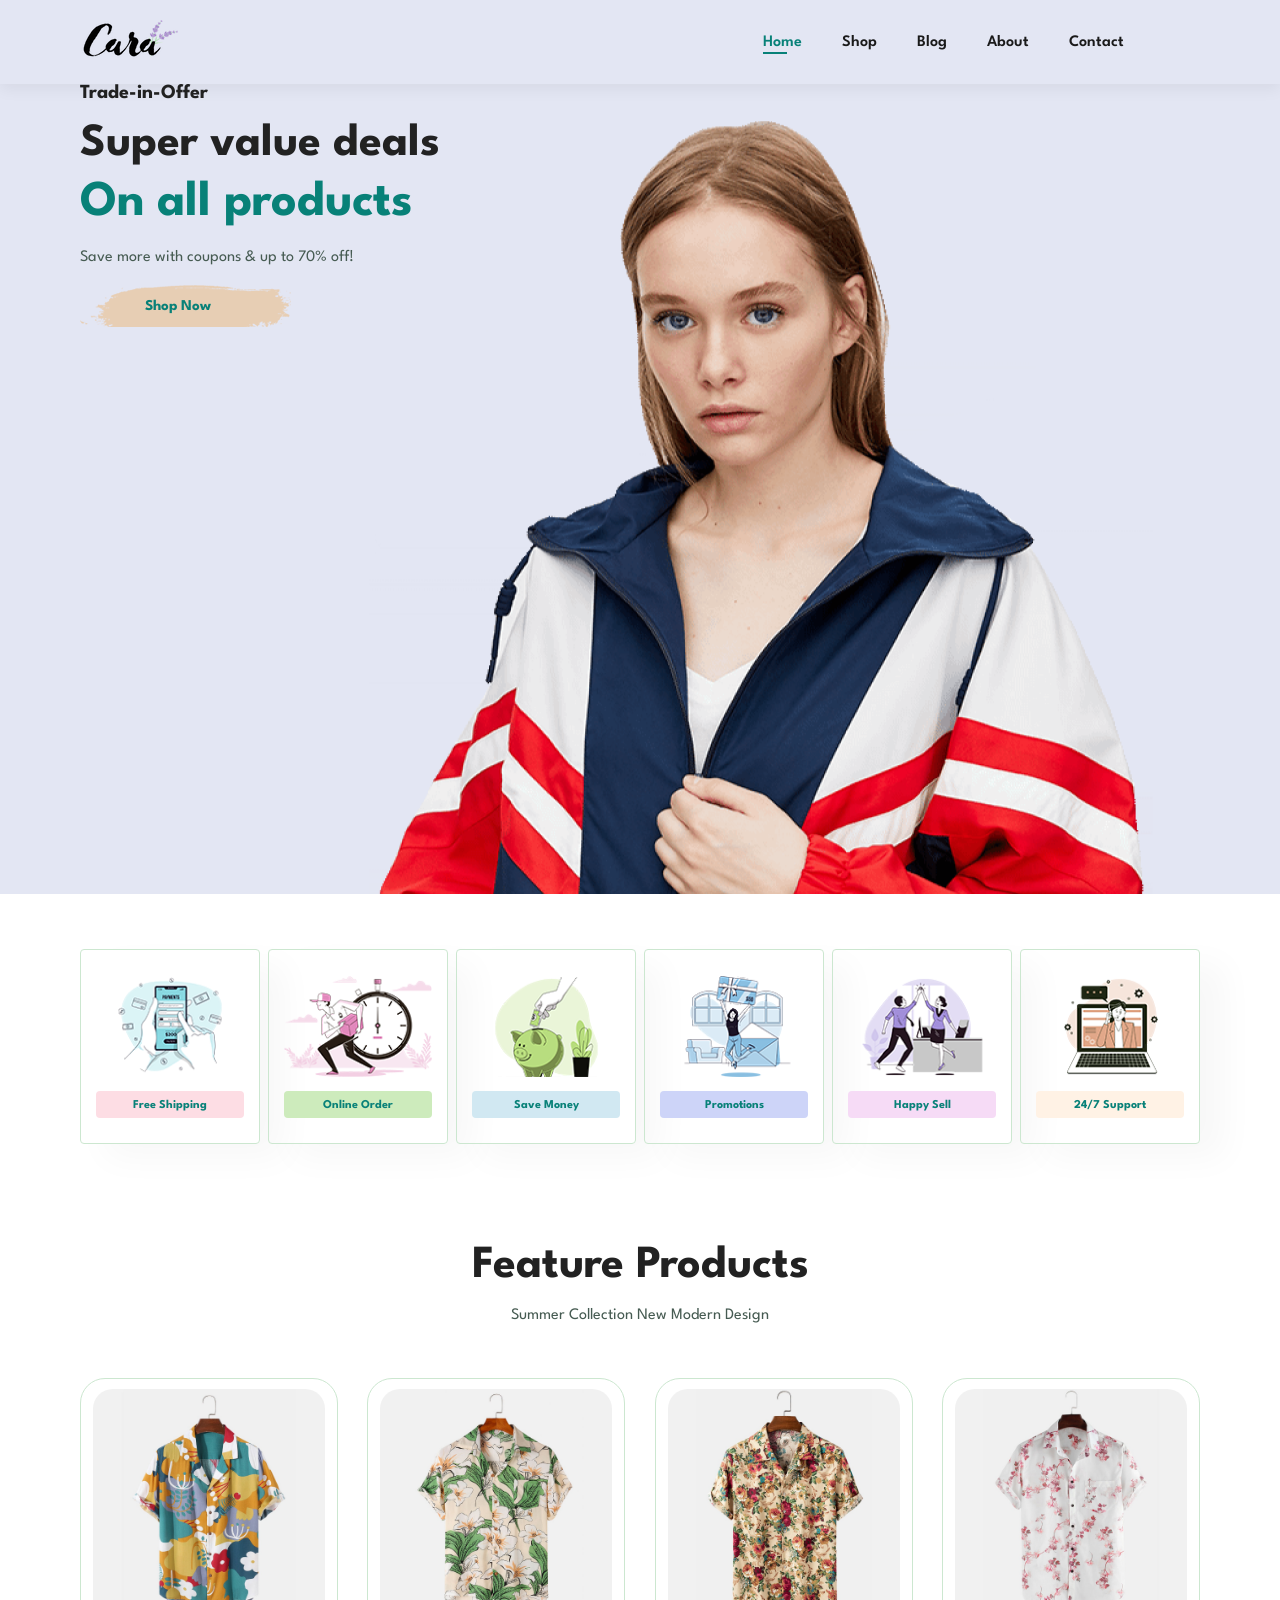
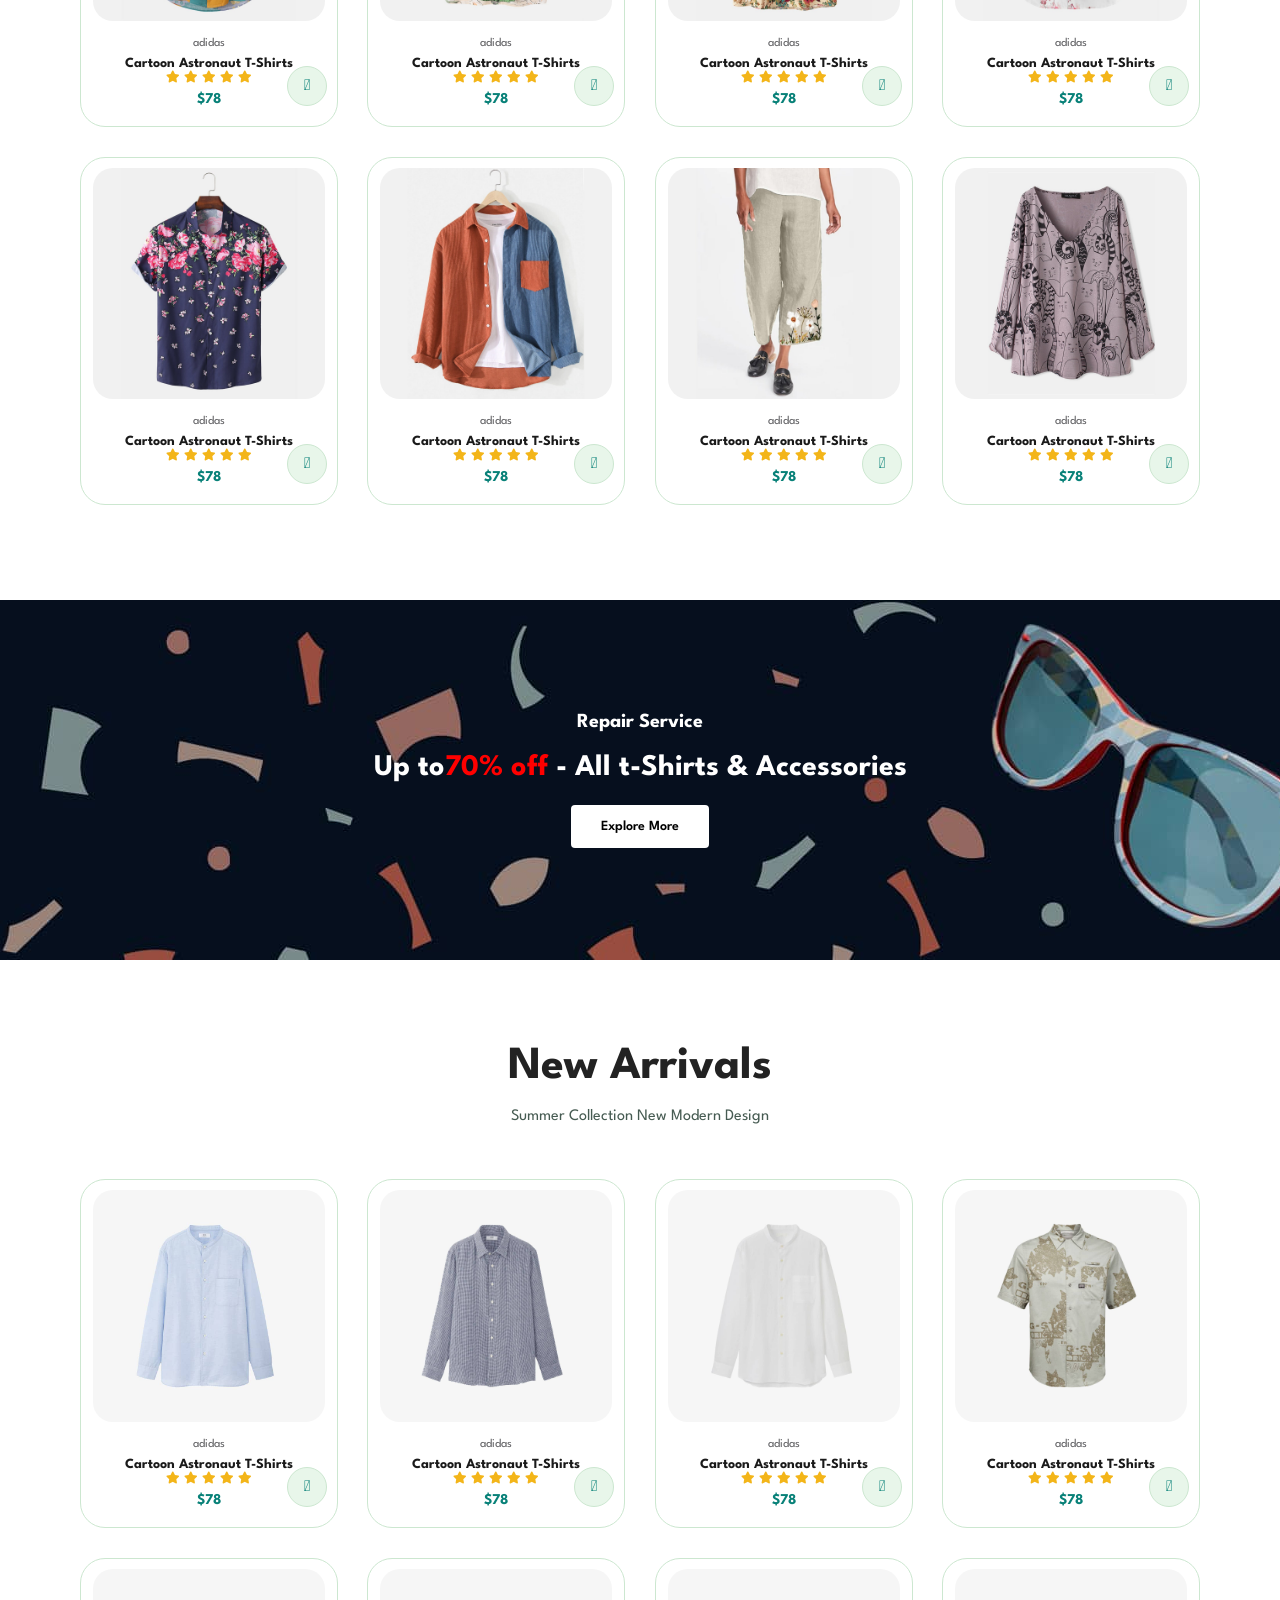
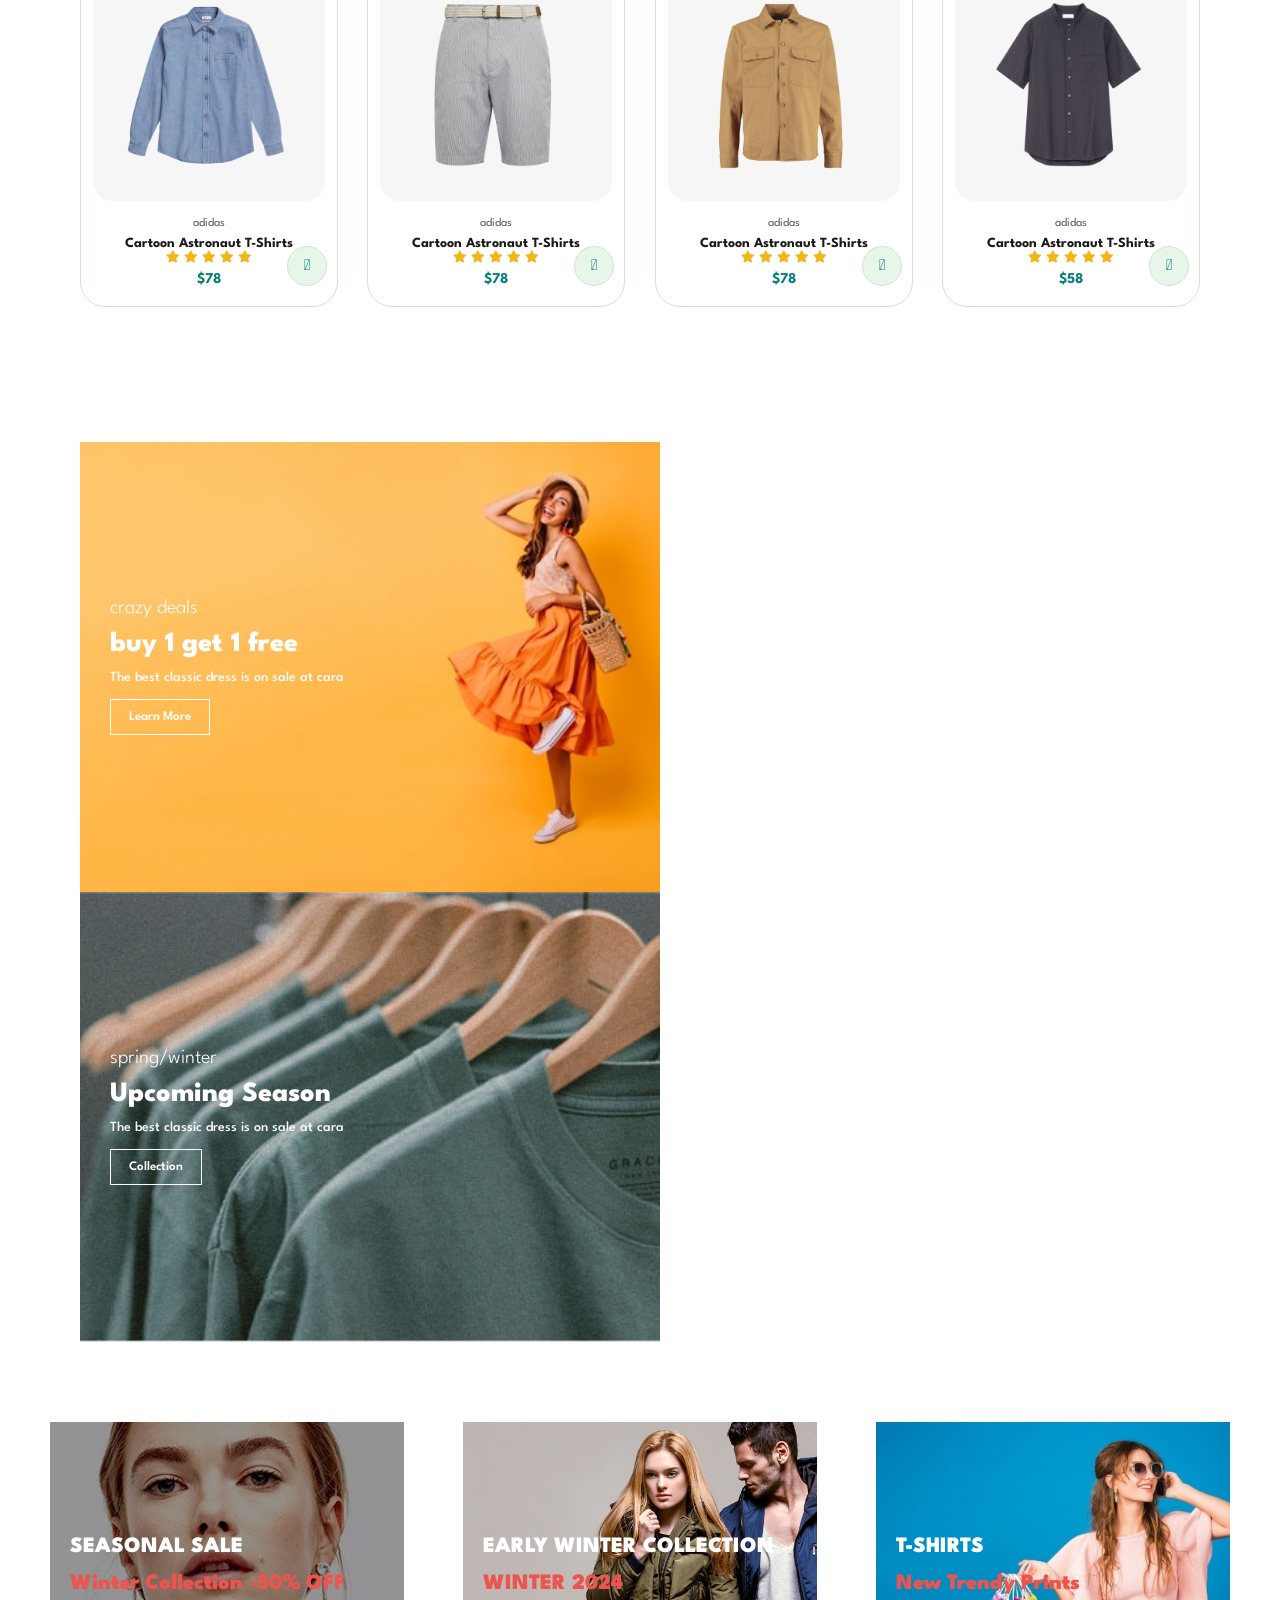
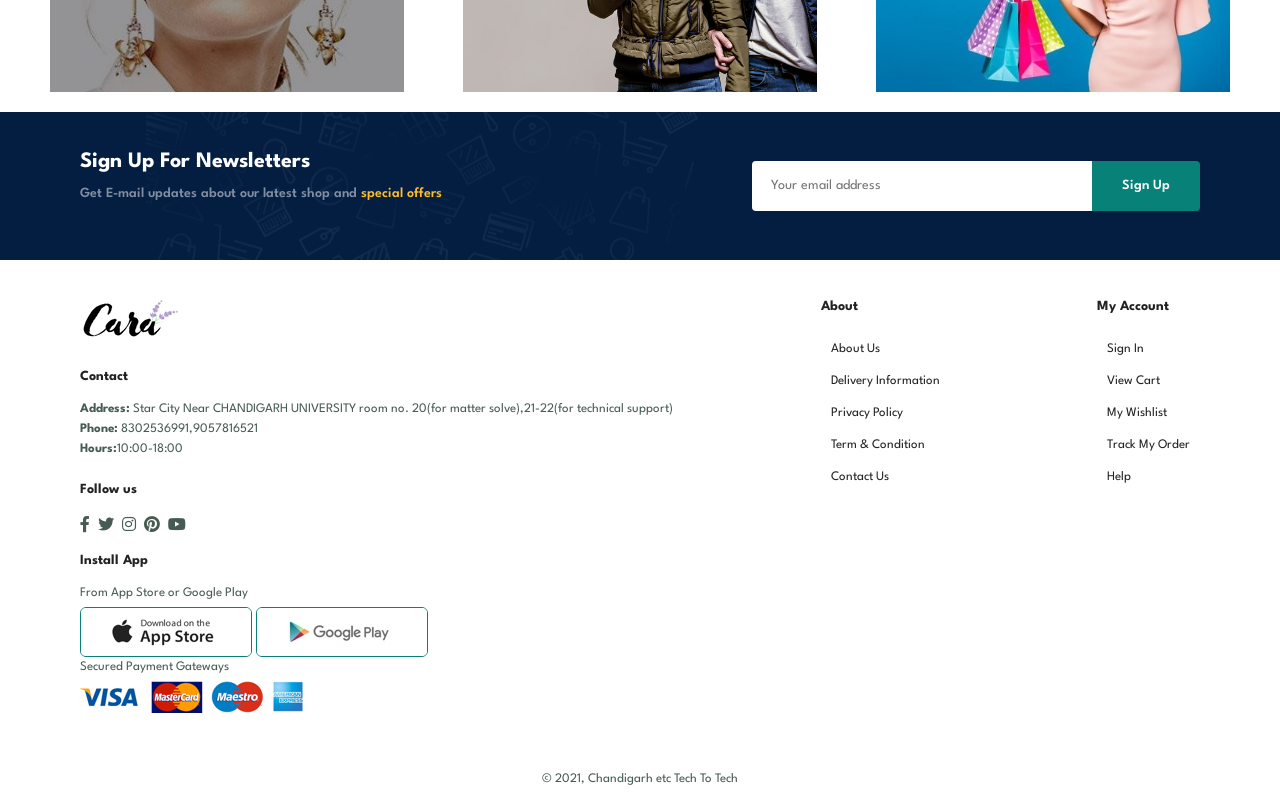
==== frontend/index.html @ a31c119d "enhancement" ====
<!DOCTYPE html>
<html lang="en">
<head>
    <meta charset="UTF-8">
    <meta name="viewport" content="width=device-width, initial-scale=1.0">
    <title>E-Commerce</title>
    <link
  rel="stylesheet"
  href="https://pro.fontawesome.com/releases/v5.10.0/css/all.css"
/>
    <link rel="stylesheet" href="style.css">
</head>
<body>
  
    <section id="header">
        <a href="#"><img src="../assets/images/logo.png" alt=""></a>
        <div>
            <ul id="navbar">
                <li><a class="active" href="index.html">Home</a></li>
                <li><a href="Shop.html">Shop</a></li>
                <li><a href="Blog.html">Blog</a></li>
                <li><a href="about.html">About</a></li>
                <li><a href="contact.html">Contact</a></li>
                <li>
                  <a href="cart.html">
                    <i class="far fa-shopping-bag"></i>
                  </a>
                </li>
            </ul>
        </div>
        <div id="mobile">
          
          <a href="cart.html">
            <i class="far fa-shopping-bag"></i>
          </a>
          <i id="bar" class="fas fa-outdent"></i>
        </div>
    </section>
    
    <!-- Hero Section -->
    <section id="hero">
        <h4>Trade-in-Offer</h4>
        <h2>Super value deals</h2>
        <h1>On all products</h1>
        <p>Save more with coupons & up to 70% off!</p>
        <button>Shop Now</button>
    </section>


    <!-- Features Section -->
    <section id="feature" class="section-p1">
        <div class="fe-box">
            <img
              src="../assets/images/f1.png"
              alt="Free Shipping"
            />
            <h6>Free Shipping</h6>
        </div>
        <div class="fe-box">
            <img src="../assets/images/f2.png" alt="Online Order">
            <h6>Online Order</h6>
        </div>
        <div class="fe-box">
            <img src="../assets/images/f3.png" alt="Save Money">
            <h6>Save Money</h6>
        </div>
        <div class="fe-box">
            <img src="../assets/images/f4.png" alt="Promotions">
            <h6>Promotions</h6>
        </div>
        <div class="fe-box">
            <img src="../assets/images/f5.png" alt="Happy Sell">
            <h6>Happy Sell</h6>
        </div>
        <div class="fe-box">
            <img src="../assets/images/f6.png" alt="24/7 Support">
            <h6>24/7 Support</h6>
        </div>
    </section>


<!-- Featured Products Section -->
<section id="product1" class="section-p1">
    <h2>Feature Products</h2>
    <p>Summer Collection New Modern Design</p>
    <div class="pro-container">

        <div class="pro">
          <img
            src="../assets/images/f1.jpg"
            alt="Cartoon Astronaut T-Shirt"
          />
          <div class="des">
            <span>adidas</span>
            <h5>Cartoon Astronaut T-Shirts</h5>
            <div class="star">
                <i class="fas fa-star"></i>
                <i class="fas fa-star"></i>
                <i class="fas fa-star"></i>
                <i class="fas fa-star"></i>
                <i class="fas fa-star"></i>
            </div>
            <h4>$78</h4>
          </div>
          <a href="#"><i class="fal fa-shopping-cart cart"></i></a>
        </div>

        <div class="pro">
            <img
              src="../assets/images/f2.jpg"
              alt="Cartoon Astronaut T-Shirt"
            />
            <div class="des">
              <span>adidas</span>
              <h5>Cartoon Astronaut T-Shirts</h5>
              <div class="star">
                  <i class="fas fa-star"></i>
                  <i class="fas fa-star"></i>
                  <i class="fas fa-star"></i>
                  <i class="fas fa-star"></i>
                  <i class="fas fa-star"></i>
              </div>
              <h4>$78</h4>
            </div>
            <a href="#"><i class="fal fa-shopping-cart cart"></i></a>
          </div>

          <div class="pro">
            <img
              src="../assets/images/f3.jpg"
              alt="Cartoon Astronaut T-Shirt"
            />
            <div class="des">
              <span>adidas</span>
              <h5>Cartoon Astronaut T-Shirts</h5>
              <div class="star">
                  <i class="fas fa-star"></i>
                  <i class="fas fa-star"></i>
                  <i class="fas fa-star"></i>
                  <i class="fas fa-star"></i>
                  <i class="fas fa-star"></i>
              </div>
              <h4>$78</h4>
            </div>
            <a href="#"><i class="fal fa-shopping-cart cart"></i></a>
          </div>

          <div class="pro">
            <img src="../assets/images/f4.jpg" alt="Cartoon Astronaut T-Shirt">
            <div class="des">
              <span>adidas</span>
              <h5>Cartoon Astronaut T-Shirts</h5>
              <div class="star">
                  <i class="fas fa-star"></i>
                  <i class="fas fa-star"></i>
                  <i class="fas fa-star"></i>
                  <i class="fas fa-star"></i>
                  <i class="fas fa-star"></i>
              </div>
              <h4>$78</h4>
            </div>
            <a href="#"><i class="fal fa-shopping-cart cart"></i></a>
          </div>

          <div class="pro">
            <img src="../assets/images/f5.jpg" alt="Cartoon Astronaut T-Shirt">
            <div class="des">
              <span>adidas</span>
              <h5>Cartoon Astronaut T-Shirts</h5>
              <div class="star">
                  <i class="fas fa-star"></i>
                  <i class="fas fa-star"></i>
                  <i class="fas fa-star"></i>
                  <i class="fas fa-star"></i>
                  <i class="fas fa-star"></i>
              </div>
              <h4>$78</h4>
            </div>
            <a href="#"><i class="fal fa-shopping-cart cart"></i></a>
          </div>

          <div class="pro">
            <img src="../assets/images/f6.jpg" alt="Cartoon Astronaut T-Shirt">
            <div class="des">
              <span>adidas</span>
              <h5>Cartoon Astronaut T-Shirts</h5>
              <div class="star">
                  <i class="fas fa-star"></i>
                  <i class="fas fa-star"></i>
                  <i class="fas fa-star"></i>
                  <i class="fas fa-star"></i>
                  <i class="fas fa-star"></i>
              </div>
              <h4>$78</h4>
            </div>
            <a href="#"><i class="fal fa-shopping-cart cart"></i></a>
          </div>

          <div class="pro">
            <img src="../assets/images/f7.jpg" alt="Cartoon Astronaut T-Shirt">
            <div class="des">
              <span>adidas</span>
              <h5>Cartoon Astronaut T-Shirts</h5>
              <div class="star">
                  <i class="fas fa-star"></i>
                  <i class="fas fa-star"></i>
                  <i class="fas fa-star"></i>
                  <i class="fas fa-star"></i>
                  <i class="fas fa-star"></i>
              </div>
              <h4>$78</h4>
            </div>
            <a href="#"><i class="fal fa-shopping-cart cart"></i></a>
          </div>

          <div class="pro">
            <img src="../assets/images/f8.jpg" alt="Cartoon Astronaut T-Shirt">
            <div class="des">
              <span>adidas</span>
              <h5>Cartoon Astronaut T-Shirts</h5>
              <div class="star">
                  <i class="fas fa-star"></i>
                  <i class="fas fa-star"></i>
                  <i class="fas fa-star"></i>
                  <i class="fas fa-star"></i>
                  <i class="fas fa-star"></i>
              </div>
              <h4>$78</h4>
            </div>
            <a href="#"><i class="fal fa-shopping-cart cart"></i></a>
          </div>


    </div>
</section>


<section id="banner" class="section-m1">
   <h4>Repair Service</h4>
   <h2>Up to<span>70% off </span>  - All t-Shirts & Accessories</h2>
   <button class="normal">Explore More</button>
</section>

<!-- New Arrivals Section -->
<section id="new-arrivals" class="section-p1">
  <h2>New Arrivals</h2>
  <p>Summer Collection New Modern Design</p>
  <div class="pro-container">

      <div class="pro">
        <img src="../assets/images/n1.jpg" alt="Cartoon Astronaut T-Shirt">
        <div class="des">
          <span>adidas</span>
          <h5>Cartoon Astronaut T-Shirts</h5>
          <div class="star">
              <i class="fas fa-star"></i>
              <i class="fas fa-star"></i>
              <i class="fas fa-star"></i>
              <i class="fas fa-star"></i>
              <i class="fas fa-star"></i>
          </div>
          <h4>$78</h4>
        </div>
        <a href="#"><i class="fal fa-shopping-cart cart"></i></a>
      </div>

      <div class="pro">
          <img src="../assets/images/n2.jpg" alt="Cartoon Astronaut T-Shirt">
          <div class="des">
            <span>adidas</span>
            <h5>Cartoon Astronaut T-Shirts</h5>
            <div class="star">
                <i class="fas fa-star"></i>
                <i class="fas fa-star"></i>
                <i class="fas fa-star"></i>
                <i class="fas fa-star"></i>
                <i class="fas fa-star"></i>
            </div>
            <h4>$78</h4>
          </div>
          <a href="#"><i class="fal fa-shopping-cart cart"></i></a>
        </div>

        <div class="pro">
          <img src="../assets/images/n3.jpg" alt="Cartoon Astronaut T-Shirt">
          <div class="des">
            <span>adidas</span>
            <h5>Cartoon Astronaut T-Shirts</h5>
            <div class="star">
                <i class="fas fa-star"></i>
                <i class="fas fa-star"></i>
                <i class="fas fa-star"></i>
                <i class="fas fa-star"></i>
                <i class="fas fa-star"></i>
            </div>
            <h4>$78</h4>
          </div>
          <a href="#"><i class="fal fa-shopping-cart cart"></i></a>
        </div>

        <div class="pro">
          <img src="../assets/images/n4.jpg" alt="Cartoon Astronaut T-Shirt">
          <div class="des">
            <span>adidas</span>
            <h5>Cartoon Astronaut T-Shirts</h5>
            <div class="star">
                <i class="fas fa-star"></i>
                <i class="fas fa-star"></i>
                <i class="fas fa-star"></i>
                <i class="fas fa-star"></i>
                <i class="fas fa-star"></i>
            </div>
            <h4>$78</h4>
          </div>
          <a href="#"><i class="fal fa-shopping-cart cart"></i></a>
        </div>

        <div class="pro">
          <img src="../assets/images/n5.jpg" alt="Cartoon Astronaut T-Shirt">
          <div class="des">
            <span>adidas</span>
            <h5>Cartoon Astronaut T-Shirts</h5>
            <div class="star">
                <i class="fas fa-star"></i>
                <i class="fas fa-star"></i>
                <i class="fas fa-star"></i>
                <i class="fas fa-star"></i>
                <i class="fas fa-star"></i>
            </div>
            <h4>$78</h4>
          </div>
          <a href="#"><i class="fal fa-shopping-cart cart"></i></a>
        </div>

        <div class="pro">
          <img src="../assets/images/n6.jpg" alt="Cartoon Astronaut T-Shirt">
          <div class="des">
            <span>adidas</span>
            <h5>Cartoon Astronaut T-Shirts</h5>
            <div class="star">
                <i class="fas fa-star"></i>
                <i class="fas fa-star"></i>
                <i class="fas fa-star"></i>
                <i class="fas fa-star"></i>
                <i class="fas fa-star"></i>
            </div>
            <h4>$78</h4>
          </div>
          <a href="#"><i class="fal fa-shopping-cart cart"></i></a>
        </div>

        <div class="pro">
          <img src="../assets/images/n7.jpg" alt="Cartoon Astronaut T-Shirt">
          <div class="des">
            <span>adidas</span>
            <h5>Cartoon Astronaut T-Shirts</h5>
            <div class="star">
                <i class="fas fa-star"></i>
                <i class="fas fa-star"></i>
                <i class="fas fa-star"></i>
                <i class="fas fa-star"></i>
                <i class="fas fa-star"></i>
            </div>
            <h4>$78</h4>
          </div>
          <a href="#"><i class="fal fa-shopping-cart cart"></i></a>
        </div>

        <div class="pro">
          <img src="../assets/images/n8.jpg" alt="Cartoon Astronaut T-Shirt">
          <div class="des">
            <span>adidas</span>
            <h5>Cartoon Astronaut T-Shirts</h5>
            <div class="star">
                <i class="fas fa-star"></i>
                <i class="fas fa-star"></i>
                <i class="fas fa-star"></i>
                <i class="fas fa-star"></i>
                <i class="fas fa-star"></i>
            </div>
            <h4>$58</h4>
          </div>
          <a href="#"><i class="fal fa-shopping-cart cart"></i></a>
        </div>


  </div>
</section>


<section id="sm-banner" class="section-p1 section-m1">
  <div class="banner-box">
    <h4>crazy deals</h4>
    <h2>buy 1 get 1 free</h2>
    <span> The best classic dress is on sale at cara</span>
    <button class="white">Learn More</button>
  </div>

  <div class="banner-box banner-box2">
    <h4>spring/winter</h4>
    <h2>Upcoming Season</h2>
    <span>The best classic dress is on sale at cara </span>
    <button class="white">Collection</button>
  </div>

</section>

<section id="banner3">
  <div class="banner-box">
    <h2>SEASONAL SALE</h2>
    <H3>Winter Collection -50% OFF</H3>

  </div>

  <div class="banner-box banner-box2">
    <h2>EARLY WINTER COLLECTION</h2>
    <H3>WINTER 2024</H3>

  </div>

  <div class="banner-box banner-box3">
    <h2>T-SHIRTS</h2>
    <H3>New Trendy Prints</H3>

  </div>
</section>

<!-- Newsletter Section -->
<section id="newsletter" class="section-p1"> 
   <div class="newstext">
    <h4>Sign Up For Newsletters</h4>
    <p>Get E-mail updates about our latest shop and <span> special offers</span>
    </p>
   </div>
   <div class="form">
    <input type="text" placeholder="Your email address">
    <button class="normal">Sign Up</button>
   </div>

</section>

<!-- Footer Section -->
<footer class="section-p1">
   <div class="col">
    <img
      class="logo"
      src="../assets/images/logo.png"
      alt="AnthropicBots Logo"
    />
    <h4>Contact</h4>
    <p><strong>Address:</strong> Star City Near CHANDIGARH UNIVERSITY room no. 20(for matter solve),21-22(for technical support)</p>
    <p><strong>Phone:</strong> 8302536991,9057816521 </p>
    <p><strong>Hours:</strong>10:00-18:00</p>
    <div class="follow">
      <h4>Follow us</h4>
      <div class="icon">
        <i class="fab fa-facebook-f"></i>
        <i class="fab fa-twitter"></i>
        <i class="fab fa-instagram"></i>
        <i class="fab fa-pinterest"></i>
        <i class="fab fa-youtube"></i>
      </div>
    </div>
   </div>

   <div class="col">
    <h4>About</h4>
    <a href="#">About Us</a>
    <a href="#">Delivery Information</a>
    <a href="#">Privacy Policy</a>
    <a href="#">Term & Condition</a>
    <a href="#">Contact Us</a>
   </div>
   <div class="col">
    <h4>My Account</h4>
    <a href="#">Sign In</a>
    <a href="#">View Cart</a>
    <a href="#">My Wishlist</a>
    <a href="#">Track My Order</a>
    <a href="#">Help</a>
   </div>

   <div class="col install">
    <h4>Install App</h4>
    <p>From App Store or Google Play</p>
    <div class="row">
      <img
        src="../assets/images/app.jpg"
        alt="Download on App Store"
      />
      <img
        src="../assets/images/play.jpg"
        alt="Get it on Google Play"
      />
    </div>
    <p>Secured Payment Gateways</p>
    <img src="../assets/images/pay.png" alt="Payment Methods">
   </div>

   
</footer>
<footer>
  <div class="copyright">
    <p>© 2021, Chandigarh etc Tech To Tech</p>
   </div>
</footer>

<script src="script.js"></script>
  </body>
</html>
---- frontend/style.css ----
@import url('https://fonts.googleapis.com/css?family=Spartan:wght@100;200;300;400;500; 600;700;800;900&display=swap');

* {
    margin: 0;
    padding: 0;
    box-sizing: border-box;
    font-family: 'spartan', sans-serif;
}

h1 {
    font-size: 50px;
    line-height: 64px;
    color: #222;
}

h2 {
    font-size: 46px;
    line-height: 54px;
    color: #222;
}

h4 {
    font-size: 20px;
    color: #222;
}

h6 {
    font-size: 12px;
    font-weight: 700;
}

p {
    font-size: 16px;
    color: #465b52; 
    margin: 15px 0 20px 0;
}

.section-p1 {
    padding: 40px 80px;
}

.section-m1 {
    margin: 40px 0;
}

button.normal{
    font-size: 14px;
    font-weight: 600;
    padding: 15px 30px;
    color: #000;
    background-color: #fff;
    border-radius: 4px;
    cursor: pointer;
    border: none;
    outline: none;
    transition: 0.2s;
}

button.white{
    font-size: 13px;
    font-weight: 600;
    padding: 11px 18px;
    color: #fff;
    background-color: transparent;
   
    cursor: pointer;
    border: 1px solid #fff;
    outline: none;
    transition: 0.2s;
}

body {
    width: 100%;
}
#header{
    display: flex;
    align-items:center;
    justify-content: space-between;
    padding: 20px 80px;
    background: #E3E6F3;
    box-shadow: 0 5px 15px rgba(0, 0, 0, 0.06);
    z-index: 999;
    position: sticky;
    top: 0;
    left: 0;
}

#navbar{
    display: flex;
    align-items: center;
    justify-content: center;
}

#navbar li{
    list-style:none ;
    padding: 0 20px;
    position: relative;
}

#navbar li a{
    font-size: 16px;
    font-weight: 600;
    text-decoration: none;
    color: #1a1a1a;
    transition: 0.3s ease;
}

#navbar li a:hover,
#navbar li a.active {
    color: #088178;
}

#navbar li a.active::after,
#navbar li a:hover::after{
    content: "";
    width: 30%;
    height: 2px;
    background: #088178;
    position: absolute;
    bottom: -4px;
    left: 20px;
}

#mobile{
    display: none;
    align-items: center;
}

/*home page*/
#hero{
    background-image: url('../assets/images/hero4.png');
    height: 90vh;
    width:100% ;
    background-position: top 25% right 0%;
    padding: 0 80px;
    display: flex;
    align-items: flex-start;
    justify-content: centre;
    flex-direction: column;
}

#hero h4{
    padding-bottom: 15px;
}

#hero h1{
    color: #088178;
}

#hero button{
    background-image: url('../assets/images/button.png');
    background-color: transparent;
    color: #088178;
    border: 0;
    padding: 14px 80px 14px 65px;
    background-repeat: no-repeat;
    cursor: pointer;
    font-weight: 700;
    font-size:15px ;
}

#feature {
    display: flex;
    align-items: center;
    justify-content: space-between;
    flex-wrap: wrap;
}

#feature .fe-box{
    width: 180px;
    text-align: center;
    padding: 25px 15px;
    box-shadow: 25px 15px 34px rgba(0, 0, 0, 0.03);
    border: 1px solid #cce7d0;
    border-radius: 4px;
    margin: 15px 0;
}

#feature .fe-box:hover {
    box-shadow: 10px 10px 54px rgba(70, 0, 0, 0.01);
}

#feature .fe-box img{
    width: 100%;
    margin-bottom: 10px;
}

#feature .fe-box h6{
    padding: 9px 8px 6px 8px;
    line-height: 1;
    border-radius: 4px;
    color: #088178;
    background-color: #fddde4;
}

#feature .fe-box:nth-child(2) h6 {
 background-color: #cdebbc;
}

#feature .fe-box:nth-child(3) h6 {
    background-color: #d1e8f2;
}

#feature .fe-box:nth-child(4) h6 {
    background-color: #cdd4f8;
}

#feature .fe-box:nth-child(5) h6 {
    background-color: #f6dbf6;
}

#feature .fe-box:nth-child(6) h6 {
    background-color: #fff2e5;
}

#product1,
#new-arrivals {
    text-align: center;
}

#product1 .pro-container,
#new-arrivals .pro-container{
    display: flex;
    justify-content: space-between;
    padding-top: 20px;
    flex-wrap: wrap;
}

#product1 .pro,
#new-arrivals .pro{
    width: 23%;
    min-width: 250px;
    padding: 10px 12px;
    border: 1px solid #cce7d0;
    border-radius: 25px;
    cursor: pointer;
    box-shadow: 20px 20px 30px rgba(0, 0, 0, 0.0);
    margin: 15px 0;
    transition: 0.2s ease;
    position: relative;
}

#product1 .pro:hover,
#new-arrivals .pro:hover{
    box-shadow: 20px 20px 30px rgba(0, 0, 0, 0.6);
}

#product1 .pro img,
#new-arrivals .pro img{
    width: 100%;
    border-radius: 20px;
}

#product1 .pro .des,
#new-arrivals .pro .des{
    text-align: center;
    padding: 10px 0;
}

#product1 .pro .des span,
#new-arrivals .pro .des span{
    color:#606063;
    font-size: 12px;
}

#product1 .pro .des h5,
#new-arrivals .pro .des h5{
    padding-top: 7px;
    color: #1a1a1a;
    font-size: 14px;
}

#product1 .pro .des i,
#new-arrivals .pro .des i{
    font-size: 12px;
    color: rgb(243,181,25);
}

#product1 .pro .des h4,
#new-arrivals .pro .des h4{
    padding-top: 7px;
    font-size: 15px;
    font-weight: 700;
    color: #088178;
}

#product1 .pro .cart,
#new-arrivals .pro .cart{
    width: 40px;
    height: 40px;
    line-height: 40px;
    border-radius: 50px;
    background-color: #e8f6ea;
    font-weight: 500;
    color: #088178;
    border: solid 1px #cce7d0;
    position: absolute;
    bottom: 20px;
    right: 10px;
}

#banner{
    display: flex;
    flex-direction: column;
    justify-content: center;
    align-items: center;
    background-image: url('../assets/images/b2.jpg');
    width: 100%;
    height: 40vh;
    background-size: cover;
    background-position: center;
    text-align: center;
}

#banner h4{
    color: white;
}

#banner h2{
    color: white;
    font-size: 30px;
    padding: 10px 0;
}

#banner h2 span{
    color:red;
}

#banner button:hover{
    background: #088178;
    color: #fff;
}

#sm-banner{
    display: flex;
    justify-content: space-between;
    flex-wrap: wrap;
}

 #sm-banner .banner-box{
    display: flex;
    flex-direction:column;
    justify-content: center;
    align-items: flex-start;
    background-image: url('../assets/images/b17.jpg');
    min-width: 580px;
    height: 50vh;
    background-size: cover;
    background-position: center;
    padding: 30px;
 }

 #sm-banner .banner-box2{
    background-image: url('../assets/images/b10.jpg');
 }

 #sm-banner h4{
    color:#fff;
    font-size: 20px;
    font-weight: 300;

 }

 #sm-banner h2{
    color:#fff;
    font-size: 28px;
    font-weight: 800;  
 }
 
 #sm-banner span{
    color:#fff;
    font-size: 14px;
    font-weight: 500;
    padding-bottom: 15px;
 }

 #sm-banner .banner-box:hover button{
    background-color: #088178;
    border: 1px solid #088178;
 }

 #banner3{
    display: flex;
    justify-content: space-between;
    flex-wrap: wrap;
    padding: 0 50PX;
 }

 #banner3 .banner-box{
    display: flex;
    flex-direction:column;
    justify-content: center;
    align-items: flex-start;
    background-image: url('../assets/images/b7.jpg');
    min-width: 30%;
    height: 30vh;
    background-size: cover;
    background-position: center;
    padding: 20px;
    margin-bottom: 20px;
 }

 #banner3 .banner-box2{
    background-image: url('../assets/images/b4.jpg');
 }

 #banner3 .banner-box3{
    background-image: url('../assets/images/b18.jpg');
 }

 #banner3 h2{
    color: #fff;
    font-weight: 900;
    font-size: 22px;
 }

 #banner3 h3{
    color: #ec544e;
    font-weight: 900;
    font-size: 22px;
 }

 #newsletter{
    display: flex;
    justify-content: space-between;
    flex-wrap: wrap;
    align-items:center ;
    background-image: url('../assets/images/b14.png');
    background-repeat: no-repeat;
    background-position: 20% 30%;
    background-color: #041e42;
 }

 #newsletter h4 {
    font-size: 22px;
    font-weight:700 ;
    color: #fff;
}

#newsletter p {
    font-size: 14px;
    font-weight:600 ;
    color: #818ea0;
}

#newsletter p span{
    color: #ffbd27;
}

#newsletter .form {
    display: flex;
    width: 40%;
}

#newsletter input{
    height: 3.125rem;
    padding: 0 1.25em;
    font-size: 14px;
    width: 100%;
    border: 1px solid transparent;
    border-radius: 4px;
    outline: none;
    border-top-right-radius: 0;
    border-bottom-right-radius: 0;
}

#newsletter button {
    background-color: #088178;
    color: #fff;
    white-space: nowrap;
    border-top-left-radius: 0;
    border-bottom-left-radius: 0;
}

footer{
    display: flex;
    flex-wrap: wrap;
    justify-content: space-between;
}

footer .col{
    display: flex;
    flex-direction: column;
    align-items: flex-start;
    margin-bottom: 20px;
}

footer .logo{
    margin-bottom: 30px;
}

footer h4{
    font-size: 14px;
    padding-bottom: 20px;
}

footer p {
    font-size: 13px;
    margin: 0 0 8px 0;
}

footer a {
    font-size: 13px;
    text-decoration: none;
    color:#222 ;
    margin: 10px;
}

footer .follow{
    margin-top: 20px;
}

footer .follow i{
    color: #465b52;
    padding-right: 4px;
    cursor: pointer;
}

footer .install .row img{
    border: 1px solid #088178;
    border-radius: 6px;
}

footer .install img{
    margin: 10px 0 15  0;}

footer .follow i:hover,
footer a:hover{
    color: #088178;
}

footer .copyright {
    width: 100%;   
    text-align: center;
}

@media (max-width: 799px) {
    #navbar {
    display: flex;
    flex-direction: column;
    align-items: flex-start;
    justify-content: flex-start;
    position: fixed;
    top: 0;
    right: -300px;
    height: 100vh;
    width: 300px;
    background-color: #E3E6F3;
    box-shadow: 0 40px 60px;
    padding: 80px 00 10px;
    }

    #navbar li {
        margin-bottom: 25px;
    }
}
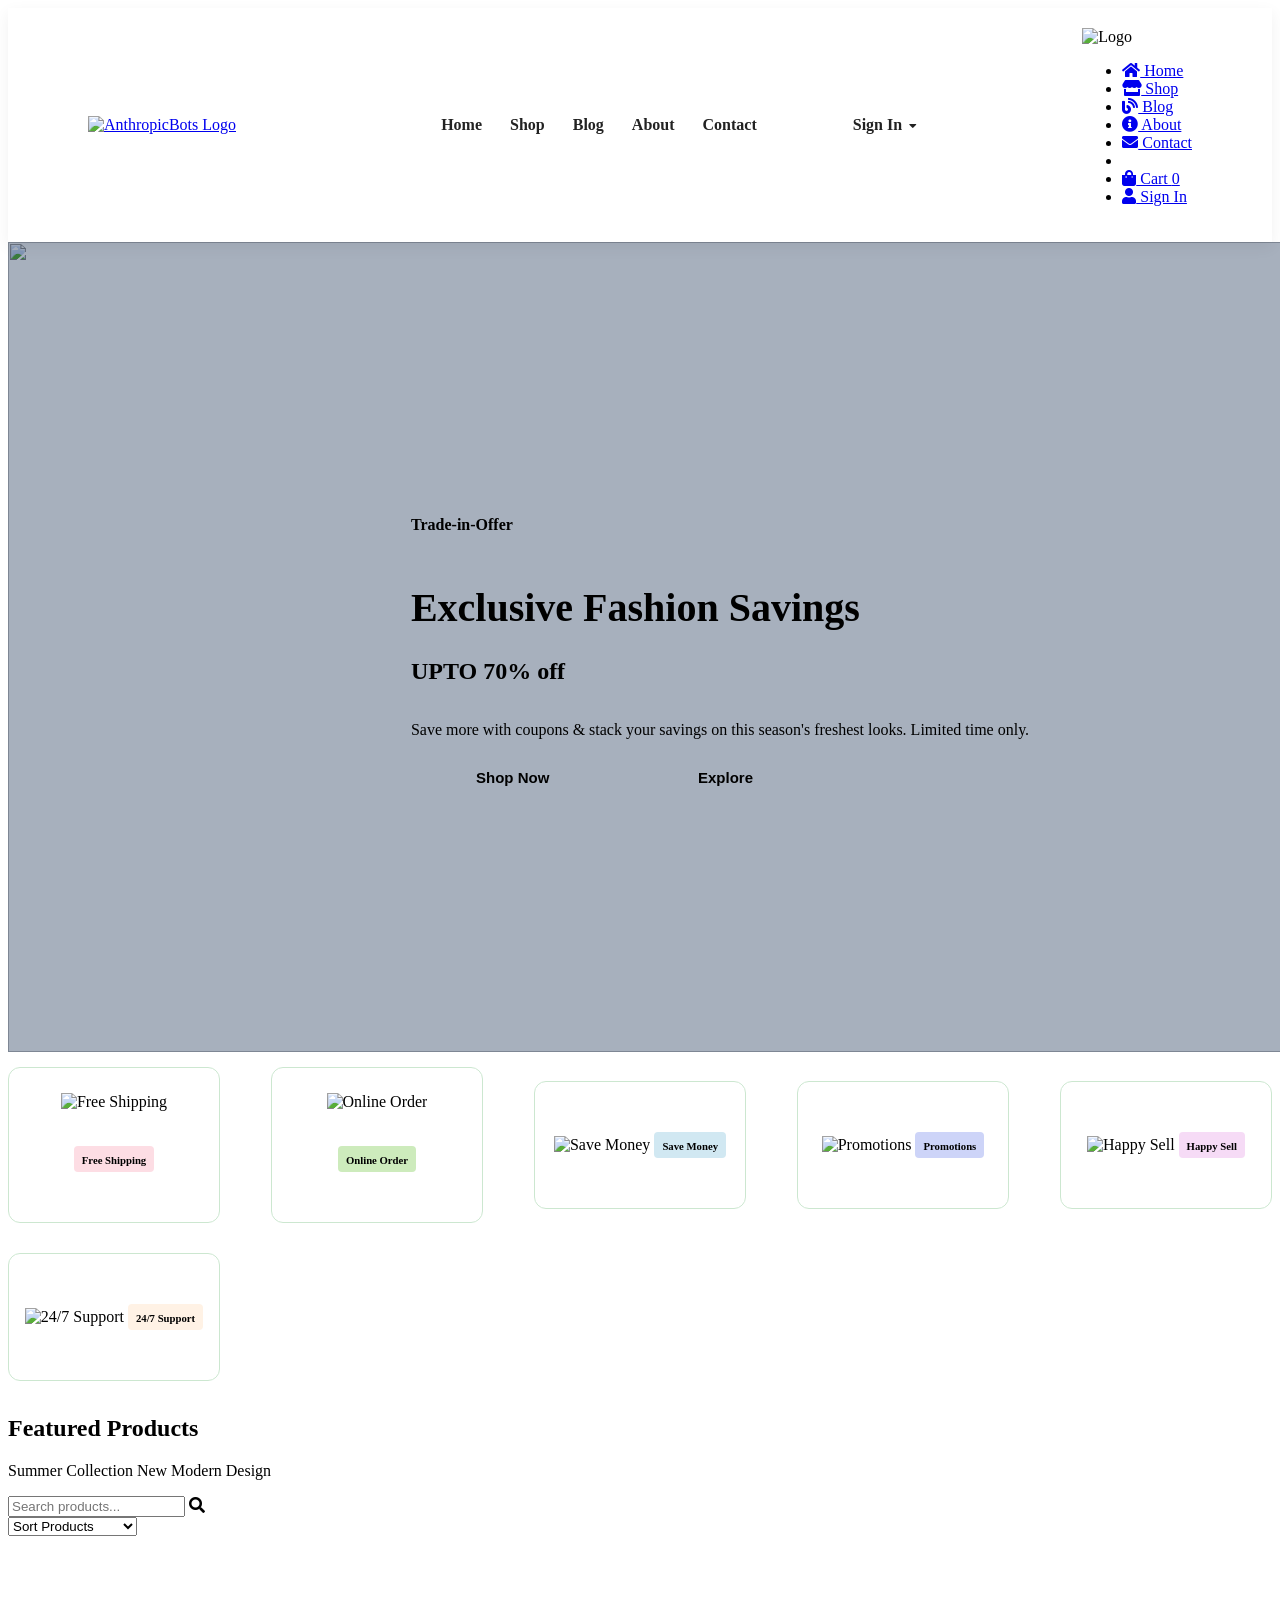
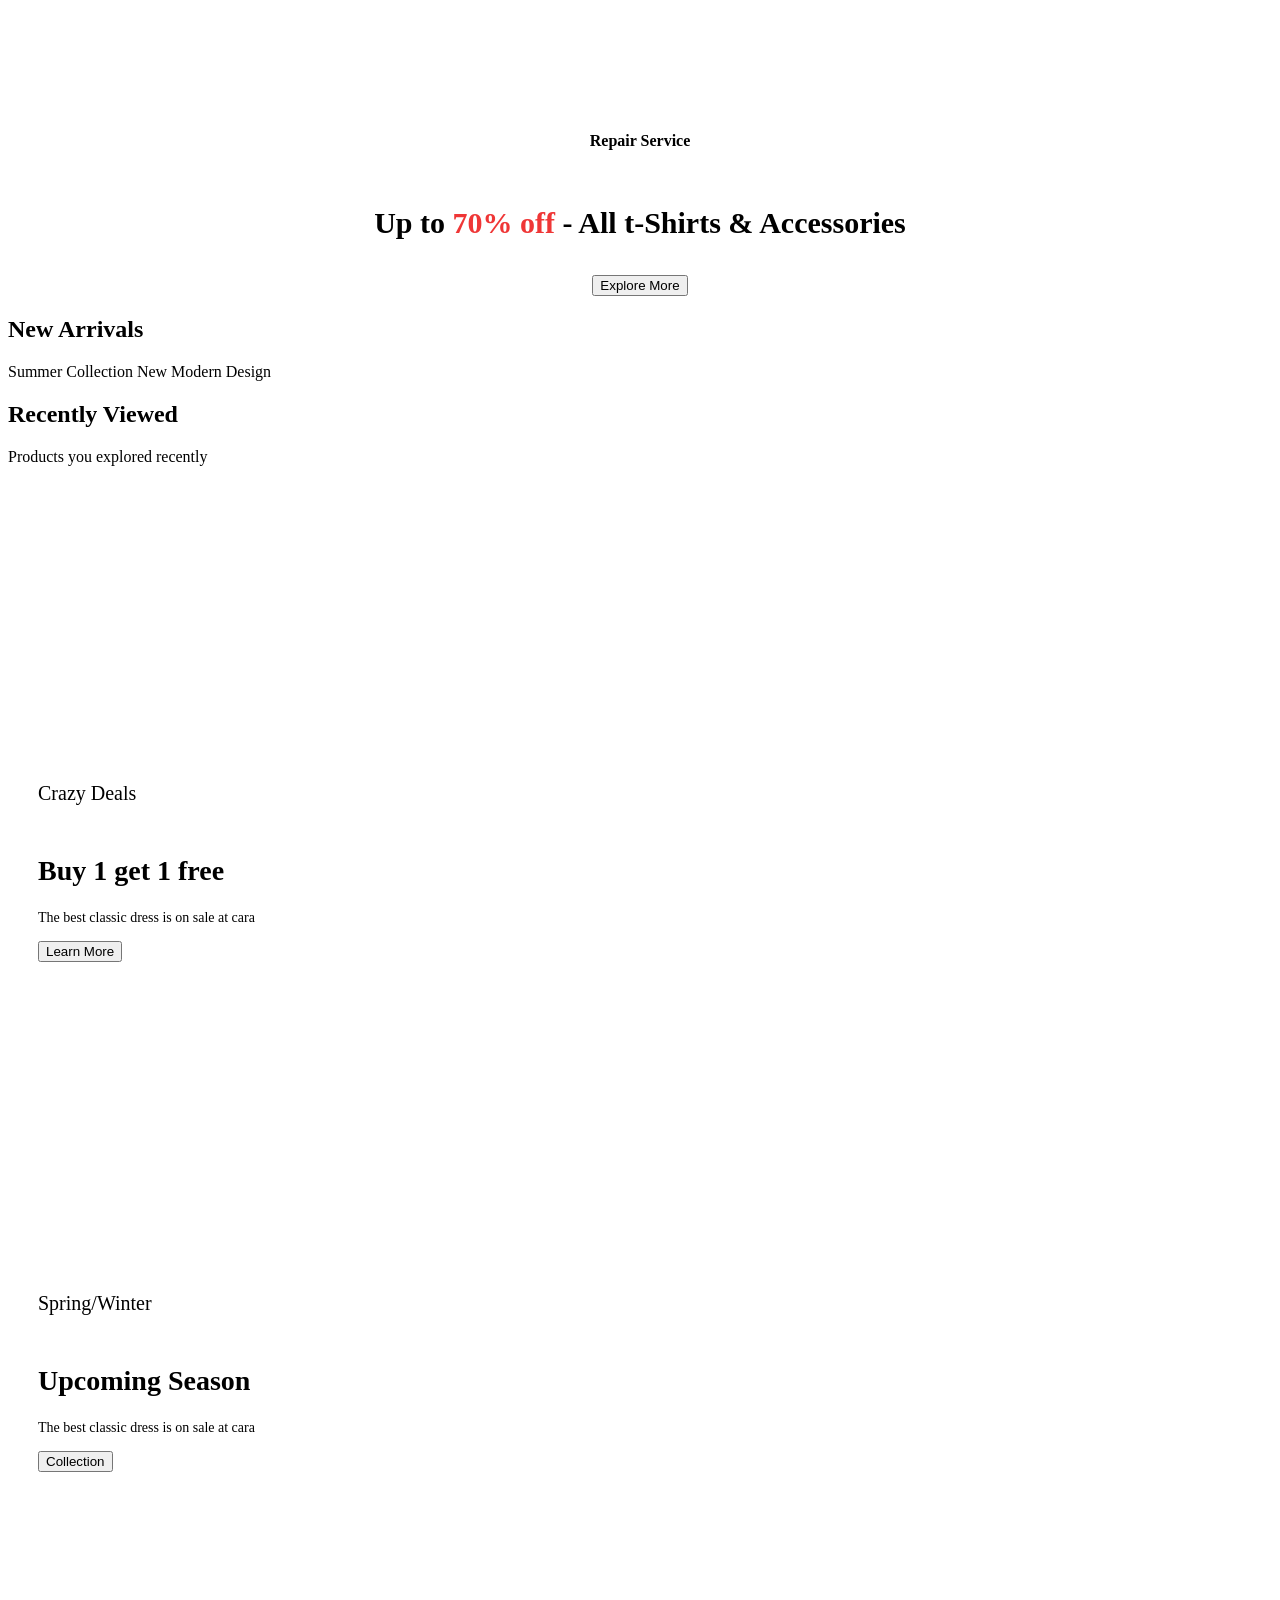
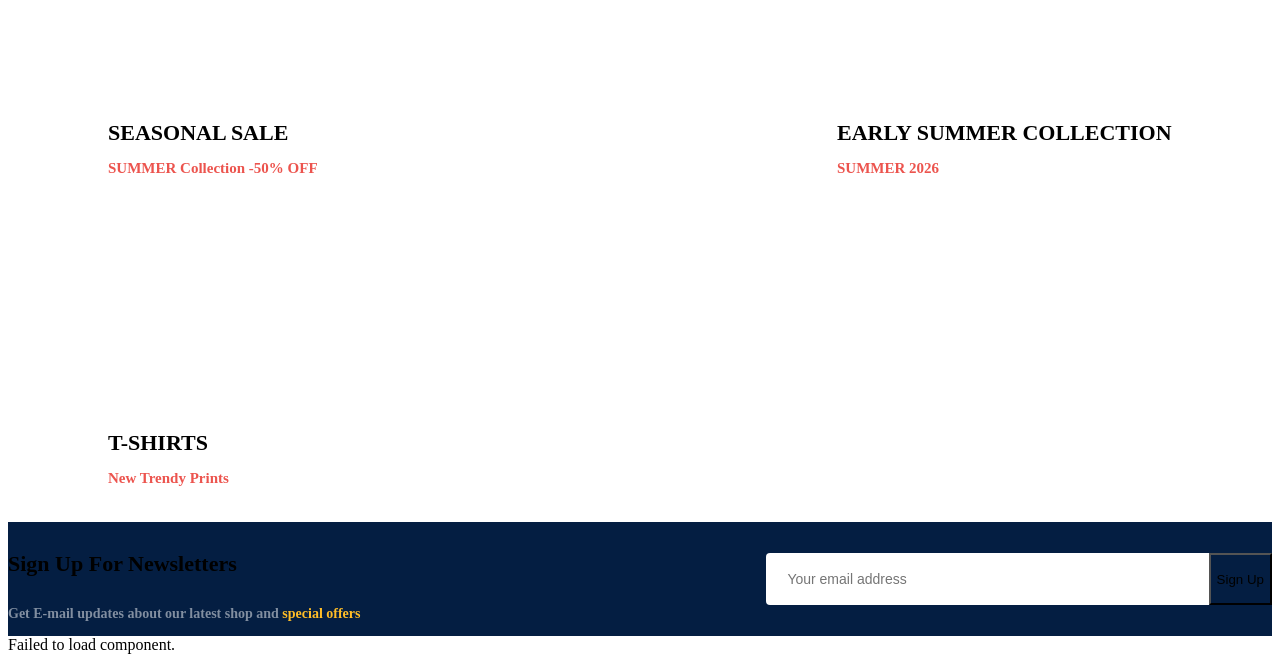
==== commit 4fbfe8f5: "Add homepage animations and navbar enhancements" ====
--- a/frontend/index.html
+++ b/frontend/index.html
@@ -1,510 +1,460 @@
 <!DOCTYPE html>
 <html lang="en">
-<head>
+  <head>
     <meta charset="UTF-8">
-    <meta name="viewport" content="width=device-width, initial-scale=1.0">
-    <title>E-Commerce</title>
-    <link
-  rel="stylesheet"
-  href="https://pro.fontawesome.com/releases/v5.10.0/css/all.css"
-/>
-    <link rel="stylesheet" href="style.css">
-</head>
-<body>
-  
-    <section id="header">
-        <a href="#"><img src="../assets/images/logo.png" alt=""></a>
-        <div>
-            <ul id="navbar">
-                <li><a class="active" href="index.html">Home</a></li>
-                <li><a href="Shop.html">Shop</a></li>
-                <li><a href="Blog.html">Blog</a></li>
-                <li><a href="about.html">About</a></li>
-                <li><a href="contact.html">Contact</a></li>
-                <li>
-                  <a href="cart.html">
-                    <i class="far fa-shopping-bag"></i>
-                  </a>
-                </li>
-            </ul>
-        </div>
-        <div id="mobile">
-          
-          <a href="cart.html">
-            <i class="far fa-shopping-bag"></i>
-          </a>
-          <i id="bar" class="fas fa-outdent"></i>
-        </div>
-    </section>
-    
+    <meta
+        name="viewport"
+        content="width=device-width, initial-scale=1.0"
+    >
+
+    <!-- SEO -->
+    <meta
+        name="description"
+        content="Cara Fashion Store - Modern fashion e-commerce website with trending collections, featured products, and secure shopping experience."
+    >
+
+    <meta
+        name="keywords"
+        content="fashion, ecommerce, clothing, t-shirts, shopping, online store"
+    >
+
+    <meta
+        name="author"
+        content="Cara Fashion Store"
+    >
+
+    <title>
+        Cara Fashion Store | Modern E-Commerce Website
+    </title>
+
+    <!-- Favicon -->
+    <link
+        rel="icon"
+        type="image/png"
+        href="assets/images/logo.png"
+    >
+
+    <!-- Icons -->
+    <link
+        rel="stylesheet"
+        href="https://pro.fontawesome.com/releases/v5.10.0/css/all.css"
+    />
+
+    <!-- Styles -->
+    <link
+        rel="stylesheet"
+        href="styles/base.css"
+    >
+
+    <link
+        rel="stylesheet"
+        href="styles/layout.css"
+    >
+
+    <link
+        rel="stylesheet"
+        href="styles/components.css"
+    >
+
+    <link
+        rel="stylesheet"
+        href="styles/hero.css"
+    >
+
+    <link
+        rel="stylesheet"
+        href="styles/product-card.css"
+    >
+
+    <link
+        rel="stylesheet"
+        href="styles/style.css"
+    >
+
+    <!-- Animations -->
+    <link
+        rel="stylesheet"
+        href="styles/animations.css"
+    >
+  </head>
+
+  <body>
+    <!-- Navbar -->
+    <div id="navbar"></div>
+
     <!-- Hero Section -->
-    <section id="hero">
-        <h4>Trade-in-Offer</h4>
-        <h2>Super value deals</h2>
-        <h1>On all products</h1>
-        <p>Save more with coupons & up to 70% off!</p>
-        <button>Shop Now</button>
-    </section>
-
-
-    <!-- Features Section -->
-    <section id="feature" class="section-p1">
-        <div class="fe-box">
-            <img
-              src="../assets/images/f1.png"
-              alt="Free Shipping"
-            />
-            <h6>Free Shipping</h6>
-        </div>
-        <div class="fe-box">
-            <img src="../assets/images/f2.png" alt="Online Order">
-            <h6>Online Order</h6>
-        </div>
-        <div class="fe-box">
-            <img src="../assets/images/f3.png" alt="Save Money">
-            <h6>Save Money</h6>
-        </div>
-        <div class="fe-box">
-            <img src="../assets/images/f4.png" alt="Promotions">
-            <h6>Promotions</h6>
-        </div>
-        <div class="fe-box">
-            <img src="../assets/images/f5.png" alt="Happy Sell">
-            <h6>Happy Sell</h6>
-        </div>
-        <div class="fe-box">
-            <img src="../assets/images/f6.png" alt="24/7 Support">
-            <h6>24/7 Support</h6>
-        </div>
-    </section>
-
-
-<!-- Featured Products Section -->
-<section id="product1" class="section-p1">
-    <h2>Feature Products</h2>
-    <p>Summer Collection New Modern Design</p>
-    <div class="pro-container">
-
-        <div class="pro">
-          <img
-            src="../assets/images/f1.jpg"
-            alt="Cartoon Astronaut T-Shirt"
-          />
-          <div class="des">
-            <span>adidas</span>
-            <h5>Cartoon Astronaut T-Shirts</h5>
-            <div class="star">
-                <i class="fas fa-star"></i>
-                <i class="fas fa-star"></i>
-                <i class="fas fa-star"></i>
-                <i class="fas fa-star"></i>
-                <i class="fas fa-star"></i>
+    <section id="hero" class="animate-on-scroll">
+        <div id="hero-slider" aria-hidden="true">
+            <img class="hero-slide" src="assets/images/hero4.png" alt="">
+            <img class="hero-slide" src="assets/images/banner.png" alt="">
+            <img class="hero-slide" src="assets/images/b7.jpg" alt="">
+            <img class="hero-slide" src="assets/images/b4.jpg" alt="">
+        </div>
+
+        <div id="hero-content">
+            <h4>
+                Trade-in-Offer
+            </h4>
+            <h2>
+               Exclusive Fashion Savings
+            </h2>
+            <h1>
+                UPTO 70% off
+            </h1>
+            <p>
+                Save more with coupons & stack your savings on this season's freshest looks. Limited time only.
+            </p>
+            <div class="hero-ctas">
+                <button
+                    class="primary"
+                    onclick="window.location.href='shop.html'"
+                >
+                    Shop Now
+                </button>
+
+                <button
+                    class="secondary"
+                    onclick="window.location.href='shop.html'"
+                >
+                    Explore
+                </button>
             </div>
-            <h4>$78</h4>
-          </div>
-          <a href="#"><i class="fal fa-shopping-cart cart"></i></a>
-        </div>
-
-        <div class="pro">
-            <img
-              src="../assets/images/f2.jpg"
-              alt="Cartoon Astronaut T-Shirt"
-            />
-            <div class="des">
-              <span>adidas</span>
-              <h5>Cartoon Astronaut T-Shirts</h5>
-              <div class="star">
-                  <i class="fas fa-star"></i>
-                  <i class="fas fa-star"></i>
-                  <i class="fas fa-star"></i>
-                  <i class="fas fa-star"></i>
-                  <i class="fas fa-star"></i>
-              </div>
-              <h4>$78</h4>
+        </div>
+    </section>
+
+
+    <!-- Features -->
+    <section
+        id="feature"
+        class="section-p1 animate-on-scroll"
+    >
+        <div class="fe-box">
+            <img
+                src="assets/images/f1.png"
+                alt="Free Shipping"
+                loading="lazy"
+            >
+            <h6>
+                Free Shipping
+            </h6>
+        </div>
+
+        <div class="fe-box">
+            <img
+                src="assets/images/f2.png"
+                alt="Online Order"
+                loading="lazy"
+            >
+            <h6>
+                Online Order
+            </h6>
+        </div>
+
+        <div class="fe-box">
+            <img
+                src="assets/images/f3.png"
+                alt="Save Money"
+                loading="lazy"
+            >
+            <h6>
+                Save Money
+            </h6>
+        </div>
+
+        <div class="fe-box">
+            <img
+                src="assets/images/f4.png"
+                alt="Promotions"
+                loading="lazy"
+            >
+            <h6>
+                Promotions
+            </h6>
+        </div>
+
+        <div class="fe-box">
+            <img
+                src="assets/images/f5.png"
+                alt="Happy Sell"
+                loading="lazy"
+            >
+            <h6>
+                Happy Sell
+            </h6>
+        </div>
+
+        <div class="fe-box">
+            <img
+                src="assets/images/f6.png"
+                alt="24/7 Support"
+                loading="lazy"
+            >
+            <h6>
+                24/7 Support
+            </h6>
+        </div>
+    </section>
+
+    <!-- Featured Products -->
+    <section
+        id="product1"
+        class="section-p1 animate-on-scroll"
+    >
+        <h2>
+            Featured Products
+        </h2>
+        <p>
+            Summer Collection New Modern Design
+        </p>
+
+        <!-- Controls -->
+        <div class="product-controls">
+            <div class="search-box">
+                <input
+                    type="text"
+                    id="product-search"
+                    placeholder="Search products..."
+                >
+                <i class="fas fa-search"></i>
             </div>
-            <a href="#"><i class="fal fa-shopping-cart cart"></i></a>
-          </div>
-
-          <div class="pro">
-            <img
-              src="../assets/images/f3.jpg"
-              alt="Cartoon Astronaut T-Shirt"
-            />
-            <div class="des">
-              <span>adidas</span>
-              <h5>Cartoon Astronaut T-Shirts</h5>
-              <div class="star">
-                  <i class="fas fa-star"></i>
-                  <i class="fas fa-star"></i>
-                  <i class="fas fa-star"></i>
-                  <i class="fas fa-star"></i>
-                  <i class="fas fa-star"></i>
-              </div>
-              <h4>$78</h4>
+
+            <div class="sort-box">
+                <select id="product-sort">
+                    <option value="default">
+                        Sort Products
+                    </option>
+                    <option value="low-high">
+                        Price Low → High
+                    </option>
+                    <option value="high-low">
+                        Price High → Low
+                    </option>
+                </select>
             </div>
-            <a href="#"><i class="fal fa-shopping-cart cart"></i></a>
-          </div>
-
-          <div class="pro">
-            <img src="../assets/images/f4.jpg" alt="Cartoon Astronaut T-Shirt">
-            <div class="des">
-              <span>adidas</span>
-              <h5>Cartoon Astronaut T-Shirts</h5>
-              <div class="star">
-                  <i class="fas fa-star"></i>
-                  <i class="fas fa-star"></i>
-                  <i class="fas fa-star"></i>
-                  <i class="fas fa-star"></i>
-                  <i class="fas fa-star"></i>
-              </div>
-              <h4>$78</h4>
-            </div>
-            <a href="#"><i class="fal fa-shopping-cart cart"></i></a>
-          </div>
-
-          <div class="pro">
-            <img src="../assets/images/f5.jpg" alt="Cartoon Astronaut T-Shirt">
-            <div class="des">
-              <span>adidas</span>
-              <h5>Cartoon Astronaut T-Shirts</h5>
-              <div class="star">
-                  <i class="fas fa-star"></i>
-                  <i class="fas fa-star"></i>
-                  <i class="fas fa-star"></i>
-                  <i class="fas fa-star"></i>
-                  <i class="fas fa-star"></i>
-              </div>
-              <h4>$78</h4>
-            </div>
-            <a href="#"><i class="fal fa-shopping-cart cart"></i></a>
-          </div>
-
-          <div class="pro">
-            <img src="../assets/images/f6.jpg" alt="Cartoon Astronaut T-Shirt">
-            <div class="des">
-              <span>adidas</span>
-              <h5>Cartoon Astronaut T-Shirts</h5>
-              <div class="star">
-                  <i class="fas fa-star"></i>
-                  <i class="fas fa-star"></i>
-                  <i class="fas fa-star"></i>
-                  <i class="fas fa-star"></i>
-                  <i class="fas fa-star"></i>
-              </div>
-              <h4>$78</h4>
-            </div>
-            <a href="#"><i class="fal fa-shopping-cart cart"></i></a>
-          </div>
-
-          <div class="pro">
-            <img src="../assets/images/f7.jpg" alt="Cartoon Astronaut T-Shirt">
-            <div class="des">
-              <span>adidas</span>
-              <h5>Cartoon Astronaut T-Shirts</h5>
-              <div class="star">
-                  <i class="fas fa-star"></i>
-                  <i class="fas fa-star"></i>
-                  <i class="fas fa-star"></i>
-                  <i class="fas fa-star"></i>
-                  <i class="fas fa-star"></i>
-              </div>
-              <h4>$78</h4>
-            </div>
-            <a href="#"><i class="fal fa-shopping-cart cart"></i></a>
-          </div>
-
-          <div class="pro">
-            <img src="../assets/images/f8.jpg" alt="Cartoon Astronaut T-Shirt">
-            <div class="des">
-              <span>adidas</span>
-              <h5>Cartoon Astronaut T-Shirts</h5>
-              <div class="star">
-                  <i class="fas fa-star"></i>
-                  <i class="fas fa-star"></i>
-                  <i class="fas fa-star"></i>
-                  <i class="fas fa-star"></i>
-                  <i class="fas fa-star"></i>
-              </div>
-              <h4>$78</h4>
-            </div>
-            <a href="#"><i class="fal fa-shopping-cart cart"></i></a>
-          </div>
-
-
-    </div>
-</section>
-
-
-<section id="banner" class="section-m1">
-   <h4>Repair Service</h4>
-   <h2>Up to<span>70% off </span>  - All t-Shirts & Accessories</h2>
-   <button class="normal">Explore More</button>
-</section>
-
-<!-- New Arrivals Section -->
-<section id="new-arrivals" class="section-p1">
-  <h2>New Arrivals</h2>
-  <p>Summer Collection New Modern Design</p>
-  <div class="pro-container">
-
-      <div class="pro">
-        <img src="../assets/images/n1.jpg" alt="Cartoon Astronaut T-Shirt">
-        <div class="des">
-          <span>adidas</span>
-          <h5>Cartoon Astronaut T-Shirts</h5>
-          <div class="star">
-              <i class="fas fa-star"></i>
-              <i class="fas fa-star"></i>
-              <i class="fas fa-star"></i>
-              <i class="fas fa-star"></i>
-              <i class="fas fa-star"></i>
-          </div>
-          <h4>$78</h4>
-        </div>
-        <a href="#"><i class="fal fa-shopping-cart cart"></i></a>
-      </div>
-
-      <div class="pro">
-          <img src="../assets/images/n2.jpg" alt="Cartoon Astronaut T-Shirt">
-          <div class="des">
-            <span>adidas</span>
-            <h5>Cartoon Astronaut T-Shirts</h5>
-            <div class="star">
-                <i class="fas fa-star"></i>
-                <i class="fas fa-star"></i>
-                <i class="fas fa-star"></i>
-                <i class="fas fa-star"></i>
-                <i class="fas fa-star"></i>
-            </div>
-            <h4>$78</h4>
-          </div>
-          <a href="#"><i class="fal fa-shopping-cart cart"></i></a>
-        </div>
-
-        <div class="pro">
-          <img src="../assets/images/n3.jpg" alt="Cartoon Astronaut T-Shirt">
-          <div class="des">
-            <span>adidas</span>
-            <h5>Cartoon Astronaut T-Shirts</h5>
-            <div class="star">
-                <i class="fas fa-star"></i>
-                <i class="fas fa-star"></i>
-                <i class="fas fa-star"></i>
-                <i class="fas fa-star"></i>
-                <i class="fas fa-star"></i>
-            </div>
-            <h4>$78</h4>
-          </div>
-          <a href="#"><i class="fal fa-shopping-cart cart"></i></a>
-        </div>
-
-        <div class="pro">
-          <img src="../assets/images/n4.jpg" alt="Cartoon Astronaut T-Shirt">
-          <div class="des">
-            <span>adidas</span>
-            <h5>Cartoon Astronaut T-Shirts</h5>
-            <div class="star">
-                <i class="fas fa-star"></i>
-                <i class="fas fa-star"></i>
-                <i class="fas fa-star"></i>
-                <i class="fas fa-star"></i>
-                <i class="fas fa-star"></i>
-            </div>
-            <h4>$78</h4>
-          </div>
-          <a href="#"><i class="fal fa-shopping-cart cart"></i></a>
-        </div>
-
-        <div class="pro">
-          <img src="../assets/images/n5.jpg" alt="Cartoon Astronaut T-Shirt">
-          <div class="des">
-            <span>adidas</span>
-            <h5>Cartoon Astronaut T-Shirts</h5>
-            <div class="star">
-                <i class="fas fa-star"></i>
-                <i class="fas fa-star"></i>
-                <i class="fas fa-star"></i>
-                <i class="fas fa-star"></i>
-                <i class="fas fa-star"></i>
-            </div>
-            <h4>$78</h4>
-          </div>
-          <a href="#"><i class="fal fa-shopping-cart cart"></i></a>
-        </div>
-
-        <div class="pro">
-          <img src="../assets/images/n6.jpg" alt="Cartoon Astronaut T-Shirt">
-          <div class="des">
-            <span>adidas</span>
-            <h5>Cartoon Astronaut T-Shirts</h5>
-            <div class="star">
-                <i class="fas fa-star"></i>
-                <i class="fas fa-star"></i>
-                <i class="fas fa-star"></i>
-                <i class="fas fa-star"></i>
-                <i class="fas fa-star"></i>
-            </div>
-            <h4>$78</h4>
-          </div>
-          <a href="#"><i class="fal fa-shopping-cart cart"></i></a>
-        </div>
-
-        <div class="pro">
-          <img src="../assets/images/n7.jpg" alt="Cartoon Astronaut T-Shirt">
-          <div class="des">
-            <span>adidas</span>
-            <h5>Cartoon Astronaut T-Shirts</h5>
-            <div class="star">
-                <i class="fas fa-star"></i>
-                <i class="fas fa-star"></i>
-                <i class="fas fa-star"></i>
-                <i class="fas fa-star"></i>
-                <i class="fas fa-star"></i>
-            </div>
-            <h4>$78</h4>
-          </div>
-          <a href="#"><i class="fal fa-shopping-cart cart"></i></a>
-        </div>
-
-        <div class="pro">
-          <img src="../assets/images/n8.jpg" alt="Cartoon Astronaut T-Shirt">
-          <div class="des">
-            <span>adidas</span>
-            <h5>Cartoon Astronaut T-Shirts</h5>
-            <div class="star">
-                <i class="fas fa-star"></i>
-                <i class="fas fa-star"></i>
-                <i class="fas fa-star"></i>
-                <i class="fas fa-star"></i>
-                <i class="fas fa-star"></i>
-            </div>
-            <h4>$58</h4>
-          </div>
-          <a href="#"><i class="fal fa-shopping-cart cart"></i></a>
-        </div>
-
-
-  </div>
-</section>
-
-
-<section id="sm-banner" class="section-p1 section-m1">
-  <div class="banner-box">
-    <h4>crazy deals</h4>
-    <h2>buy 1 get 1 free</h2>
-    <span> The best classic dress is on sale at cara</span>
-    <button class="white">Learn More</button>
-  </div>
-
-  <div class="banner-box banner-box2">
-    <h4>spring/winter</h4>
-    <h2>Upcoming Season</h2>
-    <span>The best classic dress is on sale at cara </span>
-    <button class="white">Collection</button>
-  </div>
-
-</section>
-
-<section id="banner3">
-  <div class="banner-box">
-    <h2>SEASONAL SALE</h2>
-    <H3>Winter Collection -50% OFF</H3>
-
-  </div>
-
-  <div class="banner-box banner-box2">
-    <h2>EARLY WINTER COLLECTION</h2>
-    <H3>WINTER 2024</H3>
-
-  </div>
-
-  <div class="banner-box banner-box3">
-    <h2>T-SHIRTS</h2>
-    <H3>New Trendy Prints</H3>
-
-  </div>
-</section>
-
-<!-- Newsletter Section -->
-<section id="newsletter" class="section-p1"> 
-   <div class="newstext">
-    <h4>Sign Up For Newsletters</h4>
-    <p>Get E-mail updates about our latest shop and <span> special offers</span>
-    </p>
-   </div>
-   <div class="form">
-    <input type="text" placeholder="Your email address">
-    <button class="normal">Sign Up</button>
-   </div>
-
-</section>
-
-<!-- Footer Section -->
-<footer class="section-p1">
-   <div class="col">
-    <img
-      class="logo"
-      src="../assets/images/logo.png"
-      alt="AnthropicBots Logo"
-    />
-    <h4>Contact</h4>
-    <p><strong>Address:</strong> Star City Near CHANDIGARH UNIVERSITY room no. 20(for matter solve),21-22(for technical support)</p>
-    <p><strong>Phone:</strong> 8302536991,9057816521 </p>
-    <p><strong>Hours:</strong>10:00-18:00</p>
-    <div class="follow">
-      <h4>Follow us</h4>
-      <div class="icon">
-        <i class="fab fa-facebook-f"></i>
-        <i class="fab fa-twitter"></i>
-        <i class="fab fa-instagram"></i>
-        <i class="fab fa-pinterest"></i>
-        <i class="fab fa-youtube"></i>
-      </div>
-    </div>
-   </div>
-
-   <div class="col">
-    <h4>About</h4>
-    <a href="#">About Us</a>
-    <a href="#">Delivery Information</a>
-    <a href="#">Privacy Policy</a>
-    <a href="#">Term & Condition</a>
-    <a href="#">Contact Us</a>
-   </div>
-   <div class="col">
-    <h4>My Account</h4>
-    <a href="#">Sign In</a>
-    <a href="#">View Cart</a>
-    <a href="#">My Wishlist</a>
-    <a href="#">Track My Order</a>
-    <a href="#">Help</a>
-   </div>
-
-   <div class="col install">
-    <h4>Install App</h4>
-    <p>From App Store or Google Play</p>
-    <div class="row">
-      <img
-        src="../assets/images/app.jpg"
-        alt="Download on App Store"
-      />
-      <img
-        src="../assets/images/play.jpg"
-        alt="Get it on Google Play"
-      />
-    </div>
-    <p>Secured Payment Gateways</p>
-    <img src="../assets/images/pay.png" alt="Payment Methods">
-   </div>
-
-   
-</footer>
-<footer>
-  <div class="copyright">
-    <p>© 2021, Chandigarh etc Tech To Tech</p>
-   </div>
-</footer>
-
-<script src="script.js"></script>
+        </div>
+        <div
+            class="products-grid"
+            id="featured-products"
+        ></div>
+    </section>
+
+    <!-- Banner -->
+    <section
+        id="banner"
+        class="section-m1 animate-on-scroll"
+    >
+        <h4>
+            Repair Service
+        </h4>
+        <h2>
+            Up to
+            <span>
+                70% off
+            </span>
+            - All t-Shirts & Accessories
+        </h2>
+        <button class="normal">
+            Explore More
+        </button>
+    </section>
+
+    <!-- New Arrivals -->
+    <section
+        id="new-arrivals"
+        class="section-p1 animate-on-scroll"
+    >
+        <h2>
+            New Arrivals
+        </h2>
+        <p>
+            Summer Collection New Modern Design
+        </p>
+        <div
+            class="products-grid"
+            id="new-arrivals-container"
+        ></div>
+    </section>
+
+    <!-- Recently Viewed -->
+    <section
+        id="recently-viewed"
+        class="section-p1 animate-on-scroll"
+    >
+        <h2>
+            Recently Viewed
+        </h2>
+        <p>
+            Products you explored recently
+        </p>
+        <div
+            class="products-grid"
+            id="recently-viewed-container"
+        ></div>
+    </section>
+
+    <!-- Small Banner -->
+    <section
+        id="sm-banner"
+        class="section-p1 section-m1 animate-on-scroll"
+    >
+        <div class="banner-box">
+            <h4>
+                Crazy Deals
+            </h4>
+            <h2>
+                Buy 1 get 1 free
+            </h2>
+            <span>
+                The best classic dress is on sale at cara
+            </span>
+            <button class="white">
+                Learn More
+            </button>
+        </div>
+
+        <div class="banner-box banner-box2">
+            <h4>
+                Spring/Winter
+            </h4>
+            <h2>
+                Upcoming Season
+            </h2>
+            <span>
+                The best classic dress is on sale at cara
+            </span>
+            <button class="white">
+                Collection
+            </button>
+        </div>
+    </section>
+
+    <!-- Banner 3 -->
+    <section id="banner3" class="animate-on-scroll">
+        <div class="banner-box">
+            <h2>
+                SEASONAL SALE
+            </h2>
+            <h3>
+                SUMMER Collection -50% OFF
+            </h3>
+        </div>
+
+        <div class="banner-box banner-box2">
+            <h2>
+                EARLY SUMMER COLLECTION
+            </h2>
+            <h3>
+                SUMMER 2026
+            </h3>
+        </div>
+
+        <div class="banner-box banner-box3">
+            <h2>
+                T-SHIRTS
+            </h2>
+            <h3>
+                New Trendy Prints
+            </h3>
+        </div>
+    </section>
+
+    <!-- Newsletter -->
+    <section
+        id="newsletter"
+        class="section-p1 animate-on-scroll"
+    >
+        <div class="newstext">
+            <h4>
+                Sign Up For Newsletters
+            </h4>
+            <p>
+                Get E-mail updates about our latest shop and
+                <span>
+                    special offers
+                </span>
+            </p>
+        </div>
+        <div class="form">
+            <input
+                type="email"
+                placeholder="Your email address"
+            >
+            <button class="normal">
+                Sign Up
+            </button>
+        </div>
+    </section>
+
+    <!-- Footer -->
+    <div id="footer"></div>
+
+    <!-- Core Scripts -->
+    <script
+        defer
+        src="scripts/config.js"
+    ></script>
+
+    <script
+        defer
+        src="scripts/toast.js"
+    ></script>
+
+    <script
+        defer
+        src="scripts/utils.js"
+    ></script>
+
+    <script
+        defer
+        src="scripts/components.js"
+    ></script>
+
+    <script
+        defer
+        src="scripts/auth.js"
+    ></script>
+
+    <!-- Home Modules -->
+    <script
+        defer
+        src="scripts/ui.js"
+    ></script>
+
+    <script
+        defer
+        src="scripts/animations.js"
+    ></script>
+
+    <script
+        defer
+        src="scripts/hero.js"
+    ></script>
+
+    <script
+        defer
+        src="scripts/product-cards-home.js"
+    ></script>
+
+    <script
+        defer
+        src="scripts/product-actions-home.js"
+    ></script>
+
+    <script
+        defer
+        src="scripts/cart-drawer.js"
+    ></script>
+
+    <script
+        defer
+        src="scripts/shop-controls.js"
+    ></script>
+
+    <!-- Main Bootstrap -->
+    <script
+        defer
+        src="scripts/script.js"
+    ></script>
+
   </body>
 </html>
--- a/frontend/styles/components.css
+++ b/frontend/styles/components.css
@@ -0,0 +1,430 @@
+/* HEADER */
+/* ==================== DESKTOP HEADER & NAVBAR ==================== */
+#header {
+    display: flex;
+    align-items: center;
+    justify-content: space-between;
+    padding: 20px 80px;
+    background: var(--bg-light, #ffffff);
+    box-shadow: 0 5px 15px rgba(0, 0, 0, 0.06);
+    position: sticky;
+    top: 0;
+    left: 0;
+    z-index: 999;
+}
+
+#header .logo {
+    width: 130px; /* Logo ka size standard kiya */
+    height: auto;
+}
+
+#navbar-links {
+    display: flex;
+    align-items: center;
+    gap: 28px;
+    list-style: none;
+}
+
+#navbar-links li {
+    position: relative;
+}
+
+#navbar-links li a,
+#navbar-links li button {
+    text-decoration: none;
+    font-size: 16px;
+    font-weight: 600;
+    color: var(--text-dark, #222);
+    transition: color 0.3s ease, transform 0.3s ease, opacity 0.3s ease;
+    background: none;
+    border: none;
+    cursor: pointer;
+}
+
+#navbar-links li a:hover,
+#navbar-links li a.active {
+    color: var(--primary-color, #088178);
+}
+
+/* Active underline for current page */
+#navbar-links li a.active::after {
+    width: 100%;
+    height: 2px;
+    background-color: var(--primary-color, #088178);
+}
+
+
+/* Hide Hamburger Button on Desktop */
+#mobile-menu-btn {
+    display: none;
+    background: none;
+    border: none;
+    font-size: 24px;
+    cursor: pointer;
+    color: var(--text-dark, #222);
+    z-index: 2000;
+}
+
+
+#mobile-close-btn {
+    display: none;
+}
+
+
+/* ==================== RESPONSIVE (TABLET & MOBILE) ==================== */
+
+@media (max-width: 799px) {
+    #header {
+        padding: 20px 30px;
+    }
+
+    /* Animate mobile menu slide-in smoothly */
+    #navbar-links {
+        will-change: transform;
+        transform: translateX(0);
+        transition: right 0.3s ease, transform 0.3s ease;
+    }
+
+
+    #mobile-menu-btn {
+        display: block;
+    }
+
+    #navbar-links {
+        display: flex;
+        flex-direction: column;
+        align-items: flex-start;
+        justify-content: flex-start;
+        gap: 25px;
+        
+      
+        position: fixed;
+        top: 0;
+        right: -320px; 
+        height: 100vh;
+        width: 300px;
+        background: var(--bg-light, #ffffff);
+        padding: 100px 30px;
+        box-shadow: -10px 0 30px rgba(0, 0, 0, 0.05);
+        transition: 0.3s ease;
+        z-index: 9999; 
+    }
+
+
+    #navbar-links.active {
+        right: 0;
+    }
+
+
+    #mobile-close-btn {
+        display: block;     
+        position: absolute;  
+        top: 30px;         
+        right: 30px;         
+        cursor: pointer;
+        z-index: 10005;       
+        background: none;
+        border: none;
+    }
+
+    #mobile-close-btn svg.cross {
+        width: 24px;
+        height: 24px;
+        fill: var(--text-dark, #222);
+        transition: 0.3s ease;
+        display: block;
+    }
+
+    #mobile-close-btn:hover svg.cross {
+        fill: var(--primary-color, #088178);
+    }
+
+    /* Profile Dropdown adjustments for Mobile */
+    #profile-dropdown {
+        position: static;
+        display: none;
+        width: 100%;
+        box-shadow: none;
+        padding: 10px 0 0 15px;
+    }
+
+    #profile-dropdown.active {
+        display: flex;
+        flex-direction: column;
+        gap: 15px;
+    }
+}
+
+@media (max-width: 477px) {
+    #header {
+        padding: 12px 20px;
+    }
+
+    #header .logo {
+        width: 110px;
+    }
+    
+
+    #mobile-close-btn {
+        top: 25px;
+        right: 25px;
+    }
+}
+
+/* CART */
+.cart-link a {
+    display: flex;
+    align-items: center;
+    gap: 6px;
+}
+
+#cart-badge {
+    background: var(--primary-color);
+    color: white;
+    font-size: 12px;
+    border-radius: 50%;
+    padding: 2px 6px;
+}
+
+/* PROFILE DROPDOWN */
+.profile-wrapper {
+    position: relative;
+}
+
+#profile-dropdown {
+    position: absolute;
+    top: 45px;
+    right: 0;
+    min-width: 230px;
+    background: white;
+    border-radius: 12px;
+    box-shadow: var(--shadow-soft);
+    padding: 12px;
+    display: none;
+    flex-direction: column;
+    gap: 8px;
+    z-index: 1000;
+}
+
+/* desktop hover */
+.profile-wrapper:hover #profile-dropdown {
+    display: flex;
+}
+
+/* js active dropdown */
+#profile-dropdown.active {
+    display: flex;
+}
+
+#profile-dropdown a,
+#profile-dropdown button {
+    display: flex;
+    align-items: center;
+    gap: 10px;
+    padding: 12px;
+    border-radius: 8px;
+    text-decoration: none;
+    color: var(--text-dark);
+    background: none;
+    border: none;
+    cursor: pointer;
+    transition: var(--transition-fast);
+    font-size: 14px;
+    width: 100%;
+    min-height: 44px;
+}
+
+#profile-dropdown a:hover,
+#profile-dropdown button:hover {
+    background: #f5f5f5;
+    color: var(--primary-color);
+}
+
+/* MOBILE MENU */
+#mobile-menu-btn {
+    display: none;
+    border: none;
+    background: none;
+    cursor: pointer;
+    min-height: 44px;
+    min-width: 44px;
+}
+
+#mobile-menu-btn i {
+    font-size: 24px;
+    color: var(--text-dark);
+}
+
+/* FOOTER */
+footer {
+    display: flex;
+    flex-wrap: wrap;
+    justify-content: space-between;
+    background: #fafafa;
+    width: 100%;
+    padding: 40px 80px; /* Thoda padding add kiya taaki desktop par acha lage */
+    box-sizing: border-box;
+}
+
+footer .col {
+    display: flex;
+    flex-direction: column;
+    align-items: flex-start;
+    margin-bottom: 20px;
+}
+
+footer .logo {
+    margin-bottom: 30px;
+}
+
+footer h4 {
+    font-size: 14px;
+    padding-bottom: 20px;
+}
+
+footer p {
+    font-size: 13px;
+    margin: 0 0 8px 0;
+}
+
+footer a {
+    font-size: 13px;
+    text-decoration: none;
+    color: var(--text-light);
+    margin-bottom: 10px;
+    transition: var(--transition-fast);
+}
+
+footer .follow {
+    margin-top: 20px;
+}
+
+footer .follow .icon {
+    display: flex;
+    gap: 12px;
+}
+
+footer .follow a {
+    color: var(--text-light);
+    transition: var(--transition-fast);
+}
+
+footer .follow a:hover {
+    color: var(--primary-color);
+}
+
+/* App Install section ki row (App Store + Play Store) */
+footer .install .row {
+    display: flex;
+    gap: 10px;
+    margin: 10px 0 15px 0;
+}
+
+footer .install .row img {
+    border: 1px solid var(--primary-color);
+    border-radius: 6px;
+    width: 130px; /* App buttons ka standard size fixed kiya */
+    height: auto;
+}
+
+/* ✅ Payment Gateways waali Single Image ka Fix */
+footer .install > img {
+    margin: 10px 0 15px 0;
+    max-width: 100%;  /* Taaki mobile screen se badi na ho */
+    height: auto;     /* Aspect ratio kharab na ho */
+}
+
+footer a:hover {
+    color: var(--primary-color);
+}
+
+footer .copyright {
+    width: 100%;
+    text-align: center;
+    margin-top: 20px;
+    border-top: 1px solid #e1e1e1;
+    padding-top: 20px;
+}
+
+/* RESPONSIVE */
+@media(max-width:799px) {
+    #header {
+        padding: 20px 30px;
+    }
+
+    footer {
+        padding: 40px 30px; /* Mobile/Tablet par edges se space banega */
+    }
+
+    #navbar-links {
+        position: fixed;
+        top: 0;
+        right: -320px;
+        height: 100vh;
+        width: 300px;
+        background: var(--bg-light);
+        flex-direction: column;
+        align-items: flex-start;
+        justify-content: flex-start;
+        padding: 100px 30px;
+        transition: 0.3s ease;
+        box-shadow: 0 40px 60px rgba(0,0,0,0.1);
+    }
+
+    #navbar-links.active {
+        right: 0;
+    }
+
+    #mobile-menu-btn {
+        display: block;
+    }
+
+    #profile-dropdown {
+        position: static;
+        display: none;
+        width: 100%;
+        box-shadow: none;
+        padding: 10px 0;
+    }
+
+    #profile-dropdown.active {
+        display: flex;
+    }
+
+    .profile-wrapper:hover #profile-dropdown {
+        display: none;
+    }
+}
+
+@media(max-width:477px) {
+    #header {
+        padding: 12px 20px;
+    }
+
+    .logo {
+        width: 110px;
+    }
+
+    footer {
+        text-align: center;
+        padding: 40px 20px;
+    }
+
+    footer .col {
+        align-items: center;
+        width: 100%; /* Pura space legi mobile par */
+    }
+
+    /* Mobile par buttons aur payment centrally align honge */
+    footer .install .row {
+        justify-content: center; 
+    }
+}
+
+.nav-profile-image{
+    width: 34px;
+    height: 34px;
+    border-radius: 50%;
+    object-fit: cover;
+    border: 2px solid #088178;
+}
--- a/frontend/styles/hero.css
+++ b/frontend/styles/hero.css
@@ -0,0 +1,445 @@
+/* =============================
+hero section
+============================= */
+#hero{
+    position: relative;
+    height: 90vh;
+    width: 100%;
+    padding: 0 80px;
+    display: flex;
+    align-items: center;
+    justify-content: center;
+    overflow: hidden;
+}
+
+#hero-slider{
+    position: absolute;
+    inset: 0;
+    z-index: 0;
+}
+
+#hero-slider .hero-slide{
+    position: absolute;
+    inset: 0;
+    width: 100%;
+    height: 100%;
+    object-fit: cover;
+    object-position: top 25% right 0;
+    opacity: 0;
+    transform: scale(1.02);
+    transition: opacity 1s ease, transform 1s ease;
+    will-change: opacity, transform;
+}
+
+#hero-slider .hero-slide.is-active{
+    opacity: 1;
+    transform: scale(1);
+}
+
+/* overlay to improve text contrast */
+#hero::before{
+    content: '';
+    position: absolute;
+    inset: 0;
+    background: rgba(4, 30, 66, 0.35);
+    z-index: 1;
+    pointer-events: none;
+}
+
+#hero-content{
+    position: relative;
+    z-index: 2;
+    display: flex;
+    flex-direction: column;
+    align-items: flex-start;
+    justify-content: center;
+    padding: 0;
+}
+
+#herotexts{
+    height:90vh;
+    width:40%;
+    display:flexbox;
+    flex-direction: column;
+    align-content:center;
+    flex-wrap:wrap;
+}
+#hero h2{
+    font-size:2.5rem;
+    margin-bottom: 10px;
+    line-height: 1;
+}
+
+#hero h1{
+    color: var(--primary-color);
+}
+
+#hero button{
+    background-image: url("../assets/images/button.png");
+    background-color: transparent;
+    color: var(--primary-color);
+    border: 0;
+    padding: 14px 80px 14px 65px;
+    background-repeat: no-repeat;
+    cursor: pointer;
+    font-weight: 700;
+    font-size: 15px;
+    transition: var(--transition-fast);
+}
+
+#hero button:hover{
+    transform: translateY(-2px);
+}
+
+/* Subtle premium zoom on hero image load */
+#hero-slider .hero-slide.is-active{
+    animation: zoomInSlight 0.7s ease-out both;
+}
+
+
+/* =============================
+feature section
+============================= */
+#feature{
+    display: flex;
+    align-items: center;
+    justify-content: space-between;
+    flex-wrap: wrap;
+}
+
+#feature .fe-box{
+    width: 180px;
+    text-align: center;
+    padding: 25px 15px;
+    box-shadow: var(--shadow-soft);
+    border: 1px solid #cce7d0;
+    border-radius: 12px;
+    margin: 15px 0;
+    transition: var(--transition-fast);
+    background: var(--white);
+}
+
+#feature .fe-box:hover{
+    transform: translateY(-10px) scale(1.03);
+    box-shadow: 0 22px 50px rgba(0,0,0,0.22);
+}
+
+#feature .fe-box img{
+    width: 100%;
+    margin-bottom: 10px;
+}
+
+#feature .fe-box h6{
+    display: inline-block;
+    padding: 9px 8px 6px;
+    line-height: 1;
+    border-radius: 4px;
+    color: var(--primary-color);
+    background-color: #fddde4;
+}
+
+#feature .fe-box:nth-child(2) h6{
+    background-color: #cdebbc;
+}
+
+#feature .fe-box:nth-child(3) h6{
+    background-color: #d1e8f2;
+}
+
+#feature .fe-box:nth-child(4) h6{
+    background-color: #cdd4f8;
+}
+
+#feature .fe-box:nth-child(5) h6{
+    background-color: #f6dbf6;
+}
+
+#feature .fe-box:nth-child(6) h6{
+    background-color: #fff2e5;
+}
+
+/* =============================
+banner
+============================= */
+#banner{
+    display: flex;
+    flex-direction: column;
+    justify-content: flex-end;
+    align-items: center;
+    text-align: center;
+    background-image: url("../assets/images/banner.png");
+    width: 100%;
+    height: 40vh;
+    background-size: cover;
+    background-position: center;
+}
+
+#banner h4{
+    color: var(--white);
+    font-size: 16px;
+}
+
+#banner h2{
+    color: var(--white);
+    font-size: 30px;
+    padding: 10px 0;
+}
+
+#banner h2 span{
+    color: #ef3636;
+}
+
+#banner button:hover{
+    background: var(--primary-color);
+    color: var(--white);
+}
+
+/* =============================
+small banners
+============================= */
+#sm-banner{
+    display: flex;
+    justify-content: space-between;
+    flex-wrap: wrap;
+}
+
+#sm-banner .banner-box{
+    display: flex;
+    flex-direction: column;
+    justify-content: flex-end;
+    align-items: flex-start;
+    background-image: url("../assets/images/b17.jpg");
+    min-width: 48%;
+    height: 50vh;
+    background-size: cover;
+    background-position: center;
+    padding: 30px;
+}
+
+#sm-banner .banner-box2{
+    background-image: url("../assets/images/b10.jpg");
+}
+
+#sm-banner h4{
+    color: var(--white);
+    font-size: 20px;
+    font-weight: 300;
+}
+
+#sm-banner h2{
+    color: var(--white);
+    font-size: 28px;
+    font-weight: 800;
+}
+
+#sm-banner span{
+    color: var(--white);
+    font-size: 14px;
+    font-weight: 500;
+    padding-bottom: 15px;
+}
+
+#sm-banner .banner-box:hover button{
+    background: var(--primary-color);
+    border: 1px solid var(--primary-color);
+}
+
+/* =============================
+banner3
+============================= */
+#banner3{
+    display: flex;
+    justify-content: space-between;
+    flex-wrap: wrap;
+    padding: 0 80px;
+}
+
+#banner3 .banner-box{
+    text-align: end;
+    display: flex;
+    flex-direction: column;
+    justify-content: flex-end;
+    align-items: flex-start;
+    background-image: url("../assets/images/b7.jpg");
+    min-width: 30%;
+    height: 30vh;
+    background-size: cover;
+    background-position: center;
+    padding: 20px 20px 0px 20px; 
+    margin-bottom: 20px;
+}
+#banner3 .banner-box h2,
+#banner3 .banner-box h4 {
+    margin: 0;
+    line-height: 1.1;
+}
+#banner3 .banner-box h4 {
+    margin-top: 2px;
+}
+
+
+#banner3 .banner-box2{
+    background-image: url("../assets/images/b4.jpg");
+}
+
+#banner3 .banner-box3{
+    background-image: url("../assets/images/b18.jpg");
+}
+
+#banner3 h2{
+    color: var(--white);
+    font-weight: 900;
+    font-size: 22px;
+    
+}
+
+#banner3 h3{
+    color: #ec544e;
+    font-weight: 800;
+    font-size: 15px;
+}
+
+/* =============================
+newsletter
+============================= */
+#newsletter{
+    display: flex;
+    justify-content: space-between;
+    flex-wrap: wrap;
+    align-items: center;
+    background-image:
+        url("../assets/images/banner.png");
+    background-repeat: no-repeat;
+    background-position:
+        20% 30%;
+    background-color: #041e42;
+}
+
+#newsletter h4{
+    font-size: 22px;
+    font-weight: 700;
+    color: var(--white);
+}
+
+#newsletter p{
+    font-size: 14px;
+    font-weight: 600;
+    color: #818ea0;
+}
+
+#newsletter p span{
+    color: #ffbd27;
+}
+
+#newsletter .form{
+    display: flex;
+    width: 40%;
+}
+
+#newsletter input{
+    height: 3.125rem;
+    padding: 0 1.25rem;
+    font-size: 14px;
+    width: 100%;
+    border: 1px solid transparent;
+    border-radius: 4px;
+    outline: none;
+    border-top-right-radius: 0;
+    border-bottom-right-radius: 0;
+}
+
+#newsletter button{
+    background-color: var(--primary-color);
+    color: var(--white);
+    white-space: nowrap;
+    border-top-left-radius: 0;
+    border-bottom-left-radius: 0;
+}
+
+/* =============================
+responsive layout
+============================= */
+@media(max-width:799px){
+    #hero{
+        height: 70vh;
+        padding: 0 80px;
+    }
+
+
+    #feature{
+        justify-content: center;
+    }
+
+    #feature .fe-box{
+        margin: 15px;
+    }
+
+    #sm-banner .banner-box{
+        min-width: 100%;
+        height: 30vh;
+    }
+
+    #banner3{
+        padding: 0 40px;
+    }
+
+    #banner3 .banner-box{
+        width: 28%;
+    }
+
+    #newsletter .form{
+        width: 70%;
+    }
+}
+
+@media(max-width:477px){
+    #hero{
+        padding: 0 20px;
+    }
+
+
+    #hero h1{
+        font-size: 38px;
+    }
+
+    #hero h2{
+        font-size: 32px;
+    }
+
+    #feature{
+        justify-content: space-between;
+    }
+
+    #feature .fe-box{
+        width: 155px;
+        margin: 0 0 15px 0;
+    }
+
+    #banner{
+        height: 40vh;
+    }
+
+    #sm-banner .banner-box{
+        height: 40vh;
+    }
+
+    #sm-banner .banner-box2{
+        margin-top: 20px;
+    }
+
+    #banner3{
+        padding: 0 20px;
+    }
+
+    #banner3 .banner-box{
+        width: 100%;
+    }
+
+    #newsletter{
+        padding: 40px 20px;
+    }
+
+    #newsletter .form{
+        width: 100%;
+    }
+}
--- a/frontend/styles/animations.css
+++ b/frontend/styles/animations.css
@@ -0,0 +1,501 @@
+/* =============================
+ANIMATIONS CSS - Home Page
+============================= */
+
+/* =============================
+KEYFRAME DEFINITIONS
+============================= */
+
+/* Hero Section Animations */
+@keyframes fadeInDown {
+    from {
+        opacity: 0;
+        transform: translateY(-30px);
+    }
+    to {
+        opacity: 1;
+        transform: translateY(0);
+    }
+}
+
+@keyframes fadeInUp {
+    from {
+        opacity: 0;
+        transform: translateY(30px);
+    }
+    to {
+        opacity: 1;
+        transform: translateY(0);
+    }
+}
+
+@keyframes slideInLeft {
+    from {
+        opacity: 0;
+        transform: translateX(-50px);
+    }
+    to {
+        opacity: 1;
+        transform: translateX(0);
+    }
+}
+
+@keyframes fadeIn {
+    from {
+        opacity: 0;
+    }
+    to {
+        opacity: 1;
+    }
+}
+
+@keyframes zoomInSlight {
+    from {
+        opacity: 0;
+        transform: scale(0.95);
+    }
+    to {
+        opacity: 1;
+        transform: scale(1);
+    }
+}
+
+/* Feature Cards Stagger Animation */
+@keyframes scaleInCenter {
+    from {
+        opacity: 0;
+        transform: scale(0.9);
+    }
+    to {
+        opacity: 1;
+        transform: scale(1);
+    }
+}
+
+/* Product Cards Stagger */
+@keyframes staggerFadeUp {
+    from {
+        opacity: 0;
+        transform: translateY(40px);
+    }
+    to {
+        opacity: 1;
+        transform: translateY(0);
+    }
+}
+
+/* Pulse Animation for icons */
+@keyframes pulse {
+    0% {
+        transform: scale(1);
+    }
+    50% {
+        transform: scale(1.05);
+    }
+    100% {
+        transform: scale(1);
+    }
+}
+
+/* Shimmer Animation */
+@keyframes shimmer {
+    0% {
+        opacity: 0.6;
+    }
+    50% {
+        opacity: 1;
+    }
+    100% {
+        opacity: 0.6;
+    }
+}
+
+/* =============================
+HERO SECTION ANIMATIONS
+============================= */
+
+/* Hero heading animation */
+#hero h4 {
+    animation: slideInLeft 0.8s ease-out 0.1s both;
+}
+
+#hero h2 {
+    animation: slideInLeft 0.8s ease-out 0.2s both;
+}
+
+#hero h1 {
+    animation: slideInLeft 0.8s ease-out 0.3s both;
+}
+
+#hero p {
+    animation: fadeInUp 0.8s ease-out 0.4s both;
+}
+
+#hero button {
+    animation: fadeInUp 0.8s ease-out 0.5s both;
+    transition: transform 0.35s ease, box-shadow 0.35s ease, filter 0.35s ease;
+    will-change: transform, box-shadow, filter;
+}
+
+#hero button:hover {
+    transform: translateY(-3px) scale(1.02);
+    box-shadow: 0 18px 40px rgba(8, 129, 120, 0.18);
+    filter: brightness(1.04);
+}
+ 
+/* =============================
+FEATURE CARDS ANIMATIONS
+============================= */
+
+#feature .fe-box {
+    animation: scaleInCenter 0.6s ease-out both;
+    opacity: 0;
+}
+
+/* Stagger animation for feature cards */
+#feature .fe-box:nth-child(1) {
+    animation-delay: 0.1s;
+}
+
+#feature .fe-box:nth-child(2) {
+    animation-delay: 0.15s;
+}
+
+#feature .fe-box:nth-child(3) {
+    animation-delay: 0.2s;
+}
+
+#feature .fe-box:nth-child(4) {
+    animation-delay: 0.25s;
+}
+
+#feature .fe-box:nth-child(5) {
+    animation-delay: 0.3s;
+}
+
+#feature .fe-box:nth-child(6) {
+    animation-delay: 0.35s;
+}
+
+/* Feature card hover effect enhancement */
+#feature .fe-box img {
+    transition: transform 0.4s cubic-bezier(0.34, 1.56, 0.64, 1);
+}
+
+#feature .fe-box:hover img {
+    animation: pulse 0.6s ease-in-out;
+}
+
+/* Smooth hover for product action buttons */
+.product-actions button,
+.product-actions a {
+    will-change: transform, opacity;
+}
+
+.product-actions button:hover,
+.product-actions a:hover {
+    transform: translateY(-2px) scale(1.02);
+    opacity: 0.95;
+}
+
+/* =============================
+PRODUCT CARDS ANIMATIONS
+============================= */
+
+/* Product cards fade-up on scroll */
+.pro.animate-on-scroll {
+    animation: staggerFadeUp 0.6s ease-out both;
+    opacity: 0;
+}
+
+/* Stagger animation for products (in 8 per row) */
+#product1 .pro:nth-child(1) { animation-delay: 0.05s; }
+#product1 .pro:nth-child(2) { animation-delay: 0.1s; }
+#product1 .pro:nth-child(3) { animation-delay: 0.15s; }
+#product1 .pro:nth-child(4) { animation-delay: 0.2s; }
+#product1 .pro:nth-child(5) { animation-delay: 0.05s; }
+#product1 .pro:nth-child(6) { animation-delay: 0.1s; }
+#product1 .pro:nth-child(7) { animation-delay: 0.15s; }
+#product1 .pro:nth-child(8) { animation-delay: 0.2s; }
+
+#new-arrivals .pro:nth-child(1) { animation-delay: 0.05s; }
+#new-arrivals .pro:nth-child(2) { animation-delay: 0.1s; }
+#new-arrivals .pro:nth-child(3) { animation-delay: 0.15s; }
+#new-arrivals .pro:nth-child(4) { animation-delay: 0.2s; }
+#new-arrivals .pro:nth-child(5) { animation-delay: 0.05s; }
+#new-arrivals .pro:nth-child(6) { animation-delay: 0.1s; }
+#new-arrivals .pro:nth-child(7) { animation-delay: 0.15s; }
+#new-arrivals .pro:nth-child(8) { animation-delay: 0.2s; }
+
+#recently-viewed .pro:nth-child(1) { animation-delay: 0.05s; }
+#recently-viewed .pro:nth-child(2) { animation-delay: 0.1s; }
+#recently-viewed .pro:nth-child(3) { animation-delay: 0.15s; }
+#recently-viewed .pro:nth-child(4) { animation-delay: 0.2s; }
+#recently-viewed .pro:nth-child(5) { animation-delay: 0.05s; }
+#recently-viewed .pro:nth-child(6) { animation-delay: 0.1s; }
+#recently-viewed .pro:nth-child(7) { animation-delay: 0.15s; }
+#recently-viewed .pro:nth-child(8) { animation-delay: 0.2s; }
+
+/* Product image smooth zoom on hover */
+.pro img {
+    transition: transform 0.35s cubic-bezier(0.34, 1.56, 0.64, 1);
+}
+
+/* Premium product hover */
+.pro {
+    transition: transform 0.35s ease, box-shadow 0.35s ease;
+    will-change: transform;
+}
+
+.pro:hover {
+    transform: translateY(-3px) scale(1.04);
+    box-shadow: 0 22px 60px rgba(0,0,0,0.18);
+}
+
+.pro:hover img {
+    transform: scale(1.08);
+}
+
+
+/* =============================
+NAVIGATION BAR ANIMATIONS
+============================= */
+
+/* Navbar links smooth transitions */
+#navbar-links li a,
+#navbar-links li button {
+    position: relative;
+    transition: color 0.3s ease, transform 0.3s ease, opacity 0.3s ease;
+}
+
+/* Underline animation on hover */
+#navbar-links li a::after,
+#navbar-links li button::after {
+    content: '';
+    position: absolute;
+    bottom: -3px;
+    left: 0;
+    width: 0;
+    height: 2px;
+    background-color: var(--primary-color, #088178);
+    transition: width 0.3s cubic-bezier(0.4, 0, 0.2, 1);
+}
+
+#navbar-links li a:hover,
+#navbar-links li button:hover,
+#navbar-links li a.active,
+#navbar-links li button.active {
+    transform: translateY(-1px);
+}
+
+#navbar-links li a:hover::after,
+#navbar-links li button:hover::after,
+#navbar-links li a.active::after,
+#navbar-links li button.active::after {
+    width: 100%;
+}
+
+/* Mobile menu slide animation */
+@media (max-width: 799px) {
+    #navbar-links {
+        animation: slideInLeft 0.3s ease-out;
+    }
+}
+
+/* =============================
+SECTION HEADING ANIMATIONS
+============================= */
+
+/* Section headings fade in */
+#product1 h2,
+#new-arrivals h2,
+#recently-viewed h2,
+#banner h2 {
+    animation: fadeInDown 0.6s ease-out;
+}
+
+#product1 p,
+#new-arrivals p,
+#recently-viewed p,
+#banner h4 {
+    animation: fadeInUp 0.6s ease-out 0.1s both;
+}
+
+/* =============================
+BANNER ANIMATIONS
+============================= */
+
+#banner {
+    animation: fadeIn 0.8s ease-out;
+}
+
+#sm-banner .banner-box {
+    animation: fadeInUp 0.6s ease-out both;
+}
+
+#sm-banner .banner-box:nth-child(1) {
+    animation-delay: 0.1s;
+}
+
+#sm-banner .banner-box:nth-child(2) {
+    animation-delay: 0.2s;
+}
+
+#banner3 .banner-box {
+    animation: scaleInCenter 0.6s ease-out both;
+}
+
+#banner3 .banner-box:nth-child(1) {
+    animation-delay: 0.1s;
+}
+
+#banner3 .banner-box:nth-child(2) {
+    animation-delay: 0.2s;
+}
+
+#banner3 .banner-box:nth-child(3) {
+    animation-delay: 0.3s;
+}
+
+/* =============================
+NEWSLETTER SECTION ANIMATION
+============================= */
+
+#newsletter {
+    animation: fadeInUp 0.8s ease-out;
+}
+
+#newsletter .newstext {
+    animation: fadeInDown 0.6s ease-out;
+}
+
+#newsletter .form {
+    animation: fadeInUp 0.6s ease-out 0.2s both;
+}
+
+/* =============================
+SCROLL-TRIGGERED ANIMATIONS
+============================= */
+
+/* Classes added by JavaScript */
+.animate-on-scroll {
+    opacity: 0;
+    transform: translateY(40px);
+    transition: opacity 0.6s ease-out, transform 0.6s ease-out;
+}
+
+.animate-on-scroll.in-view {
+    opacity: 1;
+    transform: translateY(0);
+}
+
+.animate-fade {
+    opacity: 0;
+    transition: opacity 0.6s ease-out;
+}
+
+.animate-fade.in-view {
+    opacity: 1;
+}
+
+/* =============================
+ACCESSIBILITY - REDUCED MOTION
+============================= */
+
+@media (prefers-reduced-motion: reduce) {
+    /* Disable all animations if user prefers reduced motion */
+    * {
+        animation-duration: 0.01ms !important;
+        animation-iteration-count: 1 !important;
+        transition-duration: 0.01ms !important;
+    }
+
+    /* Keep essential transitions for interactions */
+    #navbar-links li a,
+    #navbar-links li button,
+    .pro,
+    #feature .fe-box {
+        transition: color 0.3s, background-color 0.3s !important;
+    }
+}
+
+/* =============================
+MOBILE OPTIMIZATIONS
+============================= */
+
+@media (max-width: 799px) {
+    #hero h1 {
+        animation-duration: 0.6s;
+    }
+
+    #hero p {
+        animation-duration: 0.6s;
+    }
+
+    #hero button {
+        animation-duration: 0.6s;
+    }
+
+    /* Reduce feature card animations on mobile */
+    #feature .fe-box {
+        animation-duration: 0.5s;
+    }
+
+    /* Reduce product card animation delay on mobile */
+    .pro {
+        animation-duration: 0.5s;
+    }
+}
+
+@media (max-width: 477px) {
+    #hero h4,
+    #hero h2,
+    #hero h1,
+    #hero p,
+    #hero button {
+        animation-duration: 0.5s;
+    }
+
+    #feature .fe-box {
+        animation-duration: 0.4s;
+    }
+}
+
+/* =============================
+ACCESSIBILITY: Focus visibility
+============================= */
+
+/* Provide clear focus indication for keyboard users */
+a:focus-visible,
+button:focus-visible,
+input:focus-visible,
+select:focus-visible,
+textarea:focus-visible,
+.pro:focus-within {
+    outline: 3px solid rgba(8,129,120,0.16);
+    outline-offset: 3px;
+    box-shadow: 0 6px 18px rgba(8,129,120,0.12);
+}
+
+/* Ensure interactive elements remain readable during animations */
+a,
+button {
+    backface-visibility: hidden;
+    -webkit-backface-visibility: hidden;
+}
+
+/* Reduce motion for users who prefer less animation */
+@media (prefers-reduced-motion: reduce) {
+    .animate-on-scroll,
+    .pro,
+    #feature .fe-box,
+    #hero h1,
+    #hero h2,
+    #hero p,
+    #hero button {
+        transition: none !important;
+        animation-duration: 1ms !important;
+        transform: none !important;
+        opacity: 1 !important;
+    }
+}
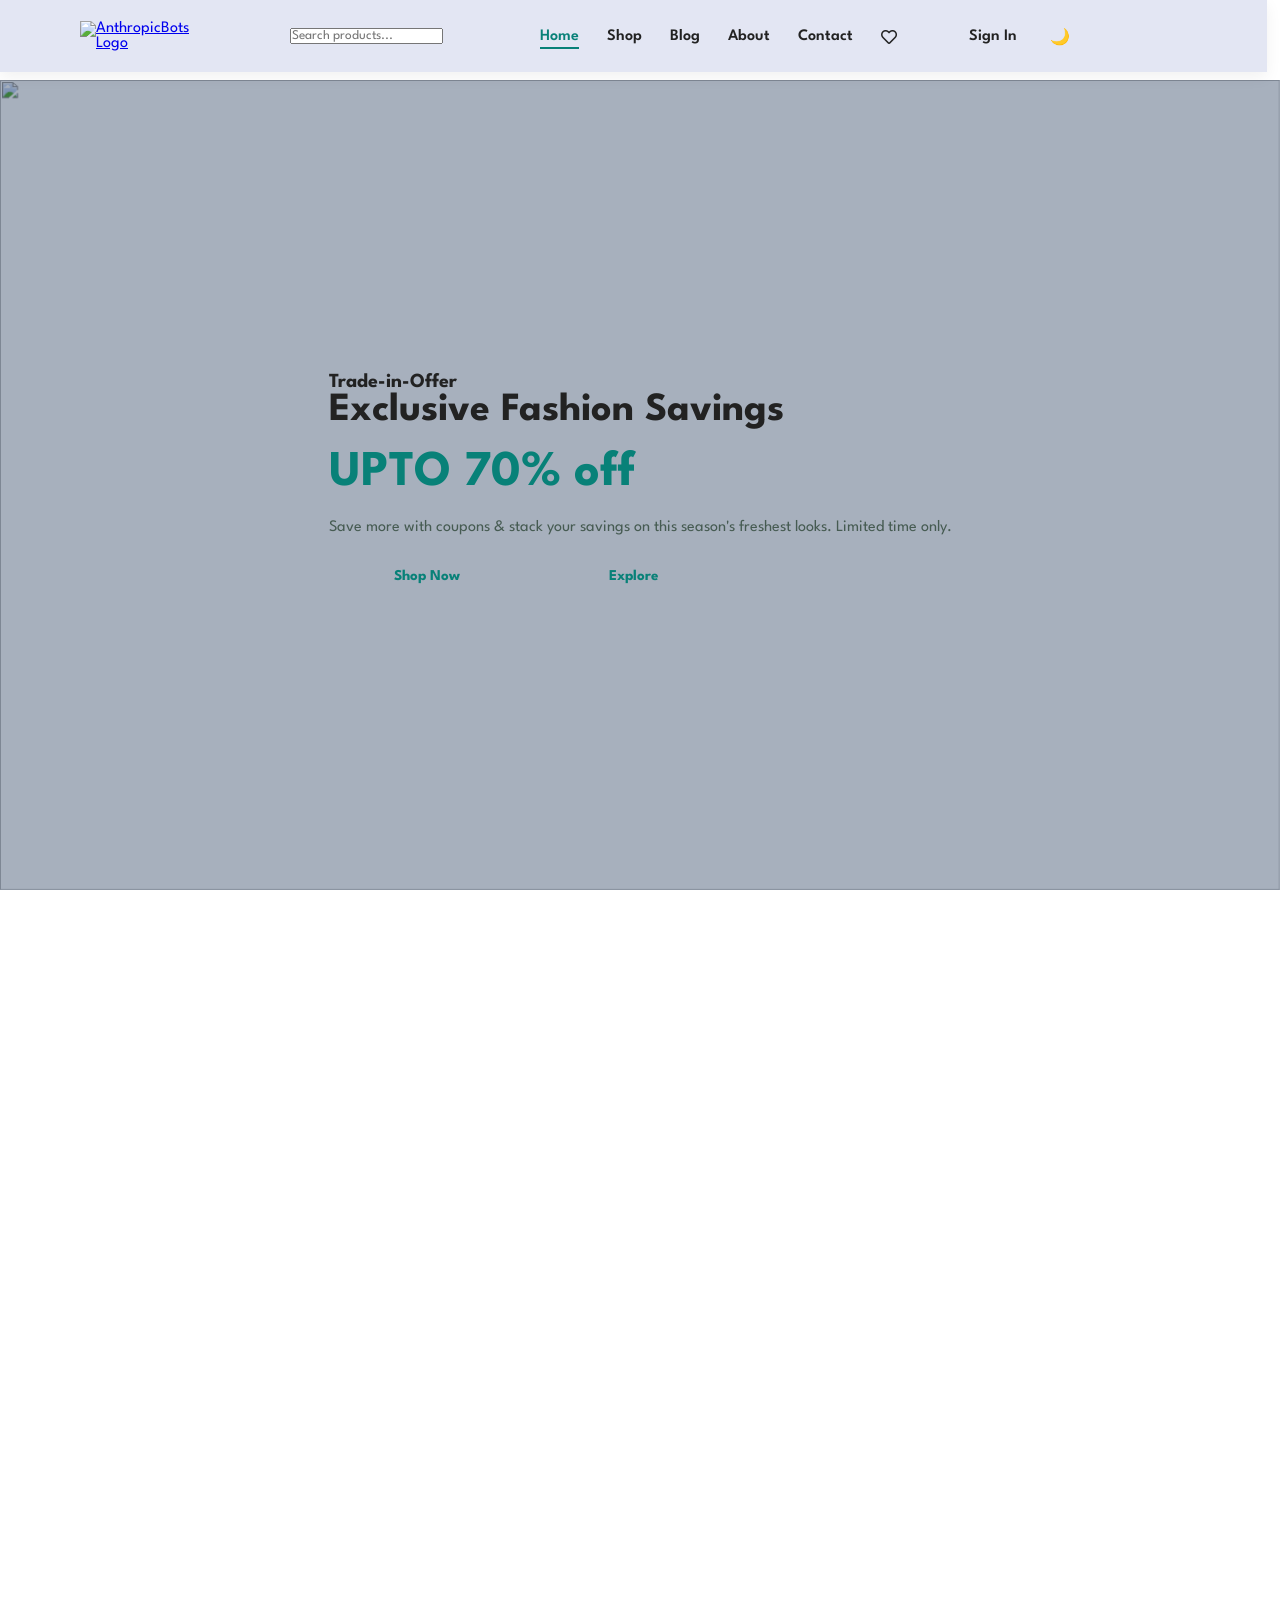
==== commit 0d6b419f: "Merge branch 'main' into feature/collection-banners-pages" ====
--- a/frontend/index.html
+++ b/frontend/index.html
@@ -8,6 +8,7 @@
     >
 
     <!-- SEO -->
+    <link rel="canonical" href="https://www.bhuvansh.xyz/index.html">
     <meta
         name="description"
         content="Cara Fashion Store - Modern fashion e-commerce website with trending collections, featured products, and secure shopping experience."
@@ -83,7 +84,7 @@
     <div id="navbar"></div>
 
     <!-- Hero Section -->
-    <section id="hero" class="animate-on-scroll">
+    <section id="hero">
         <div id="hero-slider" aria-hidden="true">
             <img class="hero-slide" src="assets/images/hero4.png" alt="">
             <img class="hero-slide" src="assets/images/banner.png" alt="">
@@ -253,9 +254,8 @@
             </span>
             - All t-Shirts & Accessories
         </h2>
-        <button class="normal">
-            Explore More
-        </button>
+        <a href="shop.html"><button class="normal">
+            Explore Our Shop</button></a>
     </section>
 
     <!-- New Arrivals -->
@@ -308,7 +308,9 @@
                 The best classic dress is on sale at cara
             </span>
             <button class="white">
-                Learn More
+                <a href="about.html">
+                About Cara Store
+                </a>
             </button>
         </div>
 
@@ -323,39 +325,64 @@
                 The best classic dress is on sale at cara
             </span>
             <button class="white">
+                <a href="shop.html">
                 Collection
+                </a>
             </button>
         </div>
     </section>
-
+    <!-- Men's & Women's Collection -->
+     <section id = "collection" class = "section-p1 animate-on-scroll">
+            <a href = "mens.html" class = "collection-link">
+                <div class = "banner-box mens-collection-banner">
+                    <h4>NEW ARRIVALS</h4>
+                    <h2>MEN'S COLLECTION</h2>
+                    <span>Style. Comfort. Confidence.</span>
+                    <button class = "white">Shop Now<i class = "fas fa-arrow-right"></i></button>
+                </div>
+            </a>
+             <a href = "womens.html" class = "collection-link">
+                <div class = "banner-box womens-collection-banner">
+                    <h4>NEW ARRIVALS</h4>
+                    <h2>WOMEN'S COLLECTION</h2>
+                    <span>Elegant. Feminine. Fearless</span>
+                    <button class = "white">Shop Now<i class = "fas fa-arrow-right"></i></button>
+                </div>
+            </a>
+
+     </section>
     <!-- Banner 3 -->
     <section id="banner3" class="animate-on-scroll">
-        <div class="banner-box">
+        <!-- <div class="banner-box">
             <h2>
                 SEASONAL SALE
             </h2>
             <h3>
                 SUMMER Collection -50% OFF
             </h3>
-        </div>
-
-        <div class="banner-box banner-box2">
-            <h2>
-                EARLY SUMMER COLLECTION
-            </h2>
-            <h3>
-                SUMMER 2026
-            </h3>
-        </div>
-
-        <div class="banner-box banner-box3">
-            <h2>
-                T-SHIRTS
-            </h2>
-            <h3>
-                New Trendy Prints
-            </h3>
-        </div>
+        </div> -->
+
+        <a href="seasonal.html" class="banner-link">
+            <div class="banner-box">
+                <h2>SEASONAL SALE</h2>
+                <h3>SUMMER Collection -50% OFF</h3>
+            </div>
+        </a>
+    
+        <a href="early_summer.html" class="banner-link">
+            <div class="banner-box banner-box2">
+                <h2>SUMMER COLLECTION</h2>
+                <h3>SUMMER 2026</h3>
+            </div>
+        </a>
+    
+        <a href="tshirt.html" class="banner-link">
+            <div class="banner-box banner-box3">
+                <h2>T-SHIRTS</h2>
+                <h3>New Trendy Prints</h3>
+            </div>
+        </a>
+    
     </section>
 
     <!-- Newsletter -->
@@ -374,15 +401,15 @@
                 </span>
             </p>
         </div>
-        <div class="form">
+        <form class="form">
             <input
                 type="email"
                 placeholder="Your email address"
             >
-            <button class="normal">
+            <button class="normal" type="submit">
                 Sign Up
             </button>
-        </div>
+        </form>
     </section>
 
     <!-- Footer -->
@@ -456,5 +483,11 @@
         src="scripts/script.js"
     ></script>
 
+
+    <script
+        defer
+        src="scripts/back-to-top.js"
+    ></script>
+
   </body>
 </html>
--- a/frontend/styles/base.css
+++ b/frontend/styles/base.css
@@ -0,0 +1,347 @@
+@import url('https://fonts.googleapis.com/css2?family=Spartan:wght@100;200;300;400;500;600;700;800;900&display=swap');
+
+:root{
+    --primary-color: #088178;
+    --primary-hover: #066e67;
+    --text-dark: #222;
+    --text-light: #465b52;
+    --bg-light: #E3E6F3;
+    --white: #fff;
+    --border-light: #cce7d0;
+    --shadow-soft: 0 10px 30px rgba(0,0,0,0.12);
+    --transition-fast: 0.3s ease;
+    --dropdown-bg: #ffffff;
+    --card-bg: #ffffff;
+    --faq-bg: #ffffff;
+    --faq-question-bg: #f8f8f8;
+    --border-color: #e1e1e1;
+    --text-heading: #222;
+    --text-body: #555;
+    --input-bg: #ffffff;
+    --container-bg: #ffffff; 
+}
+body.dark-theme {
+    --text-dark: #ffffff;
+    --text-light: #d1d1d1;
+    --bg-light: #1a1a1a;
+    --white: #121212;
+    --dropdown-bg: #1e1e1e;
+    --card-bg: #1e1e1e;
+    --faq-bg: #1e1e1e;
+    --faq-question-bg: #2a2a2a;
+    --border-color: #333;
+    --text-heading: #ffffff;
+    --text-body: #d1d1d1;
+    --input-bg: #1e1e1e;
+    --container-bg: #1e1e1e;
+
+    background-color: #121212;
+    color: #ffffff;
+}
+/* reset */
+*{
+    margin: 0;
+    padding: 0;
+    box-sizing: border-box;
+    font-family: 'Spartan', sans-serif;
+}
+html , body{
+    width: 100%;
+    height: 100%;
+   overflow-x: hidden;
+}
+/* base typography */
+h1{
+    font-size: 50px;
+    line-height: 64px;
+    color: var(--text-dark);
+}
+
+h2{
+    font-size: 46px;
+    line-height: 54px;
+    color: var(--text-dark);
+}
+
+/* added missing heading style */
+h3{
+    font-size: 28px;
+    line-height: 36px;
+    color: var(--text-dark);
+    font-weight: 700;
+}
+
+h4{
+    font-size: 20px;
+    color: var(--text-dark);
+}
+
+h6{
+    font-size: 12px;
+    font-weight: 700;
+}
+
+p{
+    font-size: 16px;
+    color: var(--text-light);
+    margin: 15px 0 20px;
+}
+
+/* layout helpers */
+.section-p1{
+    padding: 40px 80px;
+}
+
+.section-m1{
+    margin: 40px 0;
+}
+
+/* buttons */
+button.normal{
+    font-size: 14px;
+    font-weight: 600;
+    padding: 15px 30px;
+    color: #000;
+    background-color: var(--white);
+    border-radius: 4px;
+    cursor: pointer;
+    border: none;
+    outline: none;
+    transition: var(--transition-fast);
+    min-height: 44px;
+}
+
+button.white{
+    font-size: 13px;
+    font-weight: 600;
+    padding: 11px 18px;
+    color: var(--white);
+    background-color: transparent;
+    cursor: pointer;
+    border: 1px solid var(--white);
+    outline: none;
+    transition: var(--transition-fast);
+    min-height: 44px;
+}
+
+.btn-hover{
+    transition: var(--transition-fast);
+}
+
+.btn-hover:hover{
+    transform: translateY(-2px);
+    box-shadow: var(--shadow-soft);
+}
+
+/* global page styles */
+html{
+    scroll-behavior: smooth;
+}
+
+body{
+    width: 100%;
+    overflow-x: hidden;
+    background: var(--white);
+    color: var(--text-dark);
+    -webkit-font-smoothing: antialiased;
+    padding-top: 80px;
+}
+
+/* accessibility */
+:focus-visible{
+    outline: 2px solid var(--primary-color);
+    outline-offset: 2px;
+}
+
+/* media */
+img{
+    max-width: 100%;
+    display: block;
+    user-select: none;
+}
+
+/* reusable product button styles */
+.pro button{
+    border: 1px solid #ccc;
+    background: var(--white);
+    padding: 6px 12px;
+    cursor: pointer;
+    border-radius: 6px;
+    margin: 4px;
+    transition: var(--transition-fast);
+    min-height: 44px;
+}
+
+.pro button:hover{
+    background: var(--primary-color);
+    color: var(--white);
+}
+
+.pro span{
+    font-weight: 600;
+}
+
+.pro p{
+    margin-top: 10px;
+    font-size: 14px;
+}
+
+/* responsive utilities */
+@media(max-width:1024px){
+    .section-p1{
+        padding: 30px 20px;
+    }
+
+    h1{
+        font-size: 38px;
+        line-height: 46px;
+    }
+
+    h2{
+        font-size: 32px;
+        line-height: 40px;
+    }
+
+    h3{
+        font-size: 24px;
+        line-height: 32px;
+    }
+}
+body.dark-theme {
+    --text-dark: #f8f6f6;
+    --text-light: #d1d1d1;
+    --bg-light: #1a1a1a;
+    --white: #121212;
+
+    background-color: #121212;
+    color: #ffffff;
+}
+body {
+    transition: background-color 0.3s ease,
+                color 0.3s ease;
+}
+.theme-toggle-item button {
+    background: none;
+    border: none;
+    cursor: pointer;
+    font-size: 18px;
+}
+body.dark-theme input,
+body.dark-theme textarea,
+body.dark-theme select {
+    background-color: #1e1e1e;
+    color: #ffffff;
+    border: 1px solid #444;
+}
+
+body.dark-theme label,
+body.dark-theme .form-group,
+body.dark-theme p,
+body.dark-theme a {
+    color: #ffffff;
+}
+body.dark-theme footer {
+    background-color: #1a1a1a;
+    color: #ffffff;
+}
+
+body.dark-theme footer a {
+    color: #d1d1d1;
+}
+
+body.dark-theme footer p,
+body.dark-theme footer h1,
+body.dark-theme footer h2,
+body.dark-theme footer h3,
+body.dark-theme footer h4 {
+    color: #ffffff;
+}
+/* Navbar dark mode */
+body.dark-theme nav,
+body.dark-theme .navbar {
+  background-color: #1a1a1a;
+}
+
+body.dark-theme nav a,
+body.dark-theme .navbar a {
+  color: #e0e0e0;
+}
+
+/* Buttons in dark mode */
+body.dark-theme .btn,
+body.dark-theme button:not(#theme-toggle) {
+  background-color: #088178;
+  color: #ffffff;
+  border: 1px solid #066b63;
+}
+
+body.dark-theme .btn:hover,
+body.dark-theme button:not(#theme-toggle):hover {
+  background-color: #066b63;
+}
+body.dark-theme .order-tracking,
+body.dark-theme .order-card,
+body.dark-theme .order-box,
+body.dark-theme .track-box,
+body.dark-theme .order-content {
+    background-color: #1e1e1e !important;
+    border: 1px solid #333 !important;
+}
+body.dark-theme h3 {
+    color: #ffffff !important;
+}
+body.dark-theme .toast-container,
+body.dark-theme .toast,
+body.dark-theme .toast-item,
+body.dark-theme [class*="toast"] {
+    background-color: #1e1e1e !important;
+    color: #ffffff !important;
+    border: 1px solid #333 !important;
+    box-shadow: 0 4px 12px rgba(0,0,0,0.5) !important;
+}
+
+body.dark-theme .toast-item p,
+body.dark-theme .toast-item span,
+body.dark-theme .toast p,
+body.dark-theme .toast span {
+    color: #ffffff !important;
+}
+body.dark-theme #product1 h2,
+body.dark-theme #new-arrivals h2,
+body.dark-theme #recently-viewed h2 {
+    color: #ffffff !important;
+}
+body.dark-theme #blog-header h3 {
+    color: #ffffff !important;
+}
+body.dark-theme #blog-header h1,
+body.dark-theme #blog-header p {
+    color: #ffffff !important;
+}
+#about-app h1 a {
+    color: #1a73e8 !important;
+    text-decoration: underline;
+}
+
+body.dark-theme #about-app h1 a {
+    color: #5b9cf6 !important;
+}
+/* Dropdown button override - must be after button rule */
+body.dark-theme #profile-dropdown button {
+    background-color: transparent !important;
+    color: #ffffff !important;
+    border: none !important;
+    box-shadow: none !important;
+}
+
+body.dark-theme #profile-dropdown button:hover {
+    background-color: #2a2a2a !important;
+    color: #ffffff !important;
+    border: none !important;
+}
+
+body.dark-theme #profile-dropdown {
+    background-color: #1e1e1e !important;
+    border: 1px solid #333 !important;
+    box-shadow: 0 4px 20px rgba(0, 0, 0, 0.6) !important;
+}
--- a/frontend/styles/layout.css
+++ b/frontend/styles/layout.css
@@ -0,0 +1,256 @@
+/* =============================
+containers
+============================= */
+.container{
+    width: 100%;
+    max-width: 1400px;
+    margin: 0 auto;
+    padding: 0 20px;
+}
+
+/* =============================
+flex utilities
+============================= */
+.flex{
+    display: flex;
+}
+
+.flex-center{
+    display: flex;
+    align-items: center;
+    justify-content: center;
+}
+
+.flex-between{
+    display: flex;
+    align-items: center;
+    justify-content: space-between;
+}
+
+.flex-column{
+    display: flex;
+    flex-direction: column;
+}
+
+/* =============================
+grid utilities
+============================= */
+.grid{
+    display: grid;
+}
+
+.grid-2{
+    display: grid;
+    grid-template-columns:
+        repeat(2, 1fr);
+    gap: 24px;
+}
+
+.grid-3{
+    display: grid;
+    grid-template-columns:
+        repeat(3, 1fr);
+    gap: 24px;
+}
+
+.grid-4{
+    display: grid;
+    grid-template-columns:
+        repeat(4, 1fr);
+    gap: 24px;
+}
+
+/* =============================
+spacing utilities
+============================= */
+.mt-1{
+    margin-top: 10px;
+}
+
+.mt-2{
+    margin-top: 20px;
+}
+
+.mt-3{
+    margin-top: 30px;
+}
+
+.mt-4{
+    margin-top: 40px;
+}
+
+.mb-1{
+    margin-bottom: 10px;
+}
+
+.mb-2{
+    margin-bottom: 20px;
+}
+
+.mb-3{
+    margin-bottom: 30px;
+}
+
+.mb-4{
+    margin-bottom: 40px;
+}
+
+.py-1{
+    padding-top: 10px;
+    padding-bottom: 10px;
+}
+
+.py-2{
+    padding-top: 20px;
+    padding-bottom: 20px;
+}
+
+.py-3{
+    padding-top: 30px;
+    padding-bottom: 30px;
+}
+
+.py-4{
+    padding-top: 40px;
+    padding-bottom: 40px;
+}
+
+/* =============================
+card utilities
+============================= */
+.card{
+    background: var(--white);
+    border-radius: 16px;
+    box-shadow: var(--shadow-soft);
+    overflow: hidden;
+}
+
+.card-padding{
+    padding: 20px;
+}
+
+/* =============================
+section helpers
+============================= */
+.section-title{
+    text-align: center;
+    margin-bottom: 40px;
+}
+
+.section-title h2{
+    margin-bottom: 12px;
+}
+
+.section-title p{
+    max-width: 700px;
+    margin: 0 auto;
+}
+
+/* =============================
+page wrappers
+============================= */
+.page-wrapper{
+    min-height: 100vh;
+    display: flex;
+    flex-direction: column;
+}
+
+.page-content{
+    flex: 1;
+}
+
+/* =============================
+utility helpers
+============================= */
+.hidden{
+    display: none !important;
+}
+
+.text-center{
+    text-align: center;
+}
+
+.text-left{
+    text-align: left;
+}
+
+.text-right{
+    text-align: right;
+}
+
+.w-100{
+    width: 100%;
+}
+
+.rounded{
+    border-radius: 12px;
+}
+
+.shadow{
+    box-shadow: var(--shadow-soft);
+}
+
+/* =============================
+animations
+============================= */
+.fade-in{
+    animation: fadeIn 0.5s ease;
+}
+
+@keyframes fadeIn{
+
+    from{
+        opacity: 0;
+        transform: translateY(10px);
+    }
+
+    to{
+        opacity: 1;
+        transform: translateY(0);
+    }
+}
+
+/* =============================
+responsive layout
+============================= */
+@media(max-width:1024px){
+    .grid-4{
+        grid-template-columns: repeat(3, 1fr);
+    }
+    
+    .container{
+        padding: 0 40px;
+    }
+}
+
+@media(max-width:799px){
+    .grid-4{
+        grid-template-columns:
+            repeat(2, 1fr);
+    }
+
+    .grid-3{
+        grid-template-columns:
+            repeat(2, 1fr);
+    }
+
+    .section-title{
+        margin-bottom: 30px;
+    }
+}
+
+@media(max-width:477px){
+    .grid-2,
+    .grid-3,
+    .grid-4{
+        grid-template-columns: 1fr;
+    }
+
+    .container{
+        padding: 0 15px;
+    }
+
+    .card-padding{
+        padding: 16px;
+    }
+}
--- a/frontend/styles/components.css
+++ b/frontend/styles/components.css
@@ -1,36 +1,42 @@
 /* HEADER */
-/* ==================== DESKTOP HEADER & NAVBAR ==================== */
 #header {
+    position: fixed;
+    top: 0;
+    left: 0;
+    width: 99%;
     display: flex;
     align-items: center;
     justify-content: space-between;
     padding: 20px 80px;
     background: var(--bg-light, #ffffff);
     box-shadow: 0 5px 15px rgba(0, 0, 0, 0.06);
-    position: sticky;
-    top: 0;
-    left: 0;
     z-index: 999;
 }
 
+
+
+html, body {
+    overflow-x: hidden;
+}
+
 #header .logo {
-    width: 130px; /* Logo ka size standard kiya */
+    width: 130px;
     height: auto;
 }
 
-#navbar-links {
+.desktop-nav #navbar-links {
     display: flex;
     align-items: center;
     gap: 28px;
     list-style: none;
 }
 
-#navbar-links li {
+.desktop-nav #navbar-links li {
     position: relative;
 }
 
-#navbar-links li a,
-#navbar-links li button {
+.desktop-nav #navbar-links li a,
+.desktop-nav #navbar-links li button {
     text-decoration: none;
     font-size: 16px;
     font-weight: 600;
@@ -41,8 +47,8 @@
     cursor: pointer;
 }
 
-#navbar-links li a:hover,
-#navbar-links li a.active {
+.desktop-nav #navbar-links li a:hover,
+.desktop-nav #navbar-links li a.active {
     color: var(--primary-color, #088178);
 }
 
@@ -57,26 +63,76 @@
 /* Hide Hamburger Button on Desktop */
 #mobile-menu-btn {
     display: none;
+    flex-direction: column;
+    justify-content: center;
+    align-items: center;
+    width: 32px;
+    height: 32px;
     background: none;
     border: none;
-    font-size: 24px;
     cursor: pointer;
-    color: var(--text-dark, #222);
-    z-index: 2000;
-}
-
-
-#mobile-close-btn {
+    padding: 0;
+    z-index: 10000;
+    transition: opacity 0.3s ease;
+}
+
+#mobile-menu-btn.hidden {
+    opacity: 0;
+    pointer-events: none;
+}
+
+.hamburger-line {
+    width: 24px;
+    height: 2px;
+    background: var(--text-dark, #222);
+    margin: 3px 0;
+    transition: all 0.3s ease;
+    border-radius: 2px;
+}
+
+#mobile-menu-btn:hover .hamburger-line {
+    background: var(--primary-color, #088178);
+}
+
+/* ==================== MOBILE MENU OVERLAY ==================== */
+#mobile-menu-overlay {
     display: none;
-}
-
-
-/* ==================== RESPONSIVE (TABLET & MOBILE) ==================== */
-
-@media (max-width: 799px) {
-    #header {
-        padding: 20px 30px;
-    }
+    position: fixed;
+    top: 0;
+    right: 0;
+    width: 100%;
+    max-width: 400px;
+    height: 100vh;
+    background: linear-gradient(135deg, #ffffff 0%, #f8f9fa 100%);
+    box-shadow: -10px 0 40px rgba(0, 0, 0, 0.15);
+    z-index: 9999;
+    transform: translateX(100%);
+    transition: transform 0.4s cubic-bezier(0.4, 0, 0.2, 1);
+    overflow-y: auto;
+}
+
+#mobile-menu-overlay.active {
+    display: block;
+    transform: translateX(0);
+}
+
+/* Mobile Menu Header */
+.mobile-menu-header {
+    display: flex;
+    align-items: center;
+    justify-content: space-between;
+    padding: 20px 24px;
+    background: #ffffff;
+    border-bottom: 1px solid #e9ecef;
+    position: sticky;
+    top: 0;
+    z-index: 10;
+}
+
+.mobile-logo {
+    width: 120px;
+    height: auto;
+}
 
     /* Animate mobile menu slide-in smoothly */
     #navbar-links {
@@ -90,68 +146,90 @@
         display: block;
     }
 
-    #navbar-links {
+#mobile-close-btn:hover {
+    background: #e9ecef;
+    border-color: #ced4da;
+    transform: rotate(90deg);
+}
+
+#mobile-close-btn svg {
+    width: 20px;
+    height: 20px;
+    color: var(--text-dark, #222);
+}
+
+/* Mobile Navigation */
+.mobile-nav {
+    padding: 24px;
+}
+
+.mobile-nav-links {
+    list-style: none;
+    display: flex;
+    flex-direction: column;
+    gap: 8px;
+}
+
+.mobile-link {
+    display: flex;
+    align-items: center;
+    gap: 16px;
+    padding: 16px 20px;
+    text-decoration: none;
+    color: var(--text-dark, #222);
+    font-size: 16px;
+    font-weight: 500;
+    border-radius: 12px;
+    transition: all 0.3s ease;
+    background: #ffffff;
+    border: 1px solid transparent;
+}
+
+.mobile-link:hover {
+    background: linear-gradient(135deg, #088178 0%, #066663 100%);
+    color: #ffffff;
+    transform: translateX(8px);
+    box-shadow: 0 4px 12px rgba(8, 129, 120, 0.2);
+}
+
+.mobile-link i {
+    font-size: 18px;
+    width: 24px;
+    text-align: center;
+}
+
+.mobile-badge {
+    background: var(--primary-color, #088178);
+    color: #ffffff;
+    font-size: 12px;
+    font-weight: 600;
+    padding: 2px 8px;
+    border-radius: 12px;
+    margin-left: auto;
+}
+
+.mobile-divider {
+    height: 1px;
+    background: #e9ecef;
+    margin: 16px 0;
+}
+
+/* ==================== RESPONSIVE (TABLET & MOBILE) ==================== */
+@media (max-width: 1024px) {
+    #header {
+        padding: 16px 24px;
+    }
+    
+    .desktop-nav {
+        display: none;
+    }
+
+    #mobile-menu-btn {
         display: flex;
-        flex-direction: column;
-        align-items: flex-start;
-        justify-content: flex-start;
-        gap: 25px;
-        
-      
-        position: fixed;
-        top: 0;
-        right: -320px; 
-        height: 100vh;
-        width: 300px;
-        background: var(--bg-light, #ffffff);
-        padding: 100px 30px;
-        box-shadow: -10px 0 30px rgba(0, 0, 0, 0.05);
-        transition: 0.3s ease;
-        z-index: 9999; 
-    }
-
-
-    #navbar-links.active {
-        right: 0;
-    }
-
-
-    #mobile-close-btn {
-        display: block;     
-        position: absolute;  
-        top: 30px;         
-        right: 30px;         
-        cursor: pointer;
-        z-index: 10005;       
-        background: none;
-        border: none;
-    }
-
-    #mobile-close-btn svg.cross {
-        width: 24px;
-        height: 24px;
-        fill: var(--text-dark, #222);
-        transition: 0.3s ease;
-        display: block;
-    }
-
-    #mobile-close-btn:hover svg.cross {
-        fill: var(--primary-color, #088178);
-    }
-
-    /* Profile Dropdown adjustments for Mobile */
-    #profile-dropdown {
-        position: static;
-        display: none;
-        width: 100%;
-        box-shadow: none;
-        padding: 10px 0 0 15px;
-    }
-
-    #profile-dropdown.active {
-        display: flex;
-        flex-direction: column;
-        gap: 15px;
+    }
+
+    #mobile-menu-overlay {
+        max-width: 350px;
     }
 }
 
@@ -163,11 +241,26 @@
     #header .logo {
         width: 110px;
     }
-    
-
-    #mobile-close-btn {
-        top: 25px;
-        right: 25px;
+
+    #mobile-menu-overlay {
+        max-width: 100%;
+    }
+
+    .mobile-menu-header {
+        padding: 16px 20px;
+    }
+
+    .mobile-logo {
+        width: 100px;
+    }
+
+    .mobile-nav {
+        padding: 20px;
+    }
+
+    .mobile-link {
+        padding: 14px 16px;
+        font-size: 15px;
     }
 }
 
@@ -204,10 +297,11 @@
     flex-direction: column;
     gap: 8px;
     z-index: 1000;
+    background: var(--dropdown-bg, white);
 }
 
 /* desktop hover */
-.profile-wrapper:hover #profile-dropdown {
+.profile-wrapper:hover #profile-dropdown[data-loggedin="true"] {
     display: flex;
 }
 
@@ -232,6 +326,7 @@
     font-size: 14px;
     width: 100%;
     min-height: 44px;
+    
 }
 
 #profile-dropdown a:hover,
@@ -240,20 +335,7 @@
     color: var(--primary-color);
 }
 
-/* MOBILE MENU */
-#mobile-menu-btn {
-    display: none;
-    border: none;
-    background: none;
-    cursor: pointer;
-    min-height: 44px;
-    min-width: 44px;
-}
-
-#mobile-menu-btn i {
-    font-size: 24px;
-    color: var(--text-dark);
-}
+/* MOBILE MENU - Removed duplicate, keeping styles above */
 
 /* FOOTER */
 footer {
@@ -262,7 +344,7 @@
     justify-content: space-between;
     background: #fafafa;
     width: 100%;
-    padding: 40px 80px; /* Thoda padding add kiya taaki desktop par acha lage */
+    padding: 40px 80px;
     box-sizing: border-box;
 }
 
@@ -313,7 +395,6 @@
     color: var(--primary-color);
 }
 
-/* App Install section ki row (App Store + Play Store) */
 footer .install .row {
     display: flex;
     gap: 10px;
@@ -323,15 +404,14 @@
 footer .install .row img {
     border: 1px solid var(--primary-color);
     border-radius: 6px;
-    width: 130px; /* App buttons ka standard size fixed kiya */
+    width: 130px;
     height: auto;
 }
 
-/* ✅ Payment Gateways waali Single Image ka Fix */
 footer .install > img {
     margin: 10px 0 15px 0;
-    max-width: 100%;  /* Taaki mobile screen se badi na ho */
-    height: auto;     /* Aspect ratio kharab na ho */
+    max-width: 100%;
+    height: auto;
 }
 
 footer a:hover {
@@ -347,48 +427,12 @@
 }
 
 /* RESPONSIVE */
-@media(max-width:799px) {
+@media(max-width:1024px) {
     #header {
-        padding: 20px 30px;
-    }
-
+        padding: 16px 40px;
+    }
     footer {
-        padding: 40px 30px; /* Mobile/Tablet par edges se space banega */
-    }
-
-    #navbar-links {
-        position: fixed;
-        top: 0;
-        right: -320px;
-        height: 100vh;
-        width: 300px;
-        background: var(--bg-light);
-        flex-direction: column;
-        align-items: flex-start;
-        justify-content: flex-start;
-        padding: 100px 30px;
-        transition: 0.3s ease;
-        box-shadow: 0 40px 60px rgba(0,0,0,0.1);
-    }
-
-    #navbar-links.active {
-        right: 0;
-    }
-
-    #mobile-menu-btn {
-        display: block;
-    }
-
-    #profile-dropdown {
-        position: static;
-        display: none;
-        width: 100%;
-        box-shadow: none;
-        padding: 10px 0;
-    }
-
-    #profile-dropdown.active {
-        display: flex;
+        padding: 40px 40px;
     }
 
     .profile-wrapper:hover #profile-dropdown {
@@ -412,10 +456,9 @@
 
     footer .col {
         align-items: center;
-        width: 100%; /* Pura space legi mobile par */
-    }
-
-    /* Mobile par buttons aur payment centrally align honge */
+        width: 100%;
+    }
+
     footer .install .row {
         justify-content: center; 
     }
@@ -427,4 +470,155 @@
     border-radius: 50%;
     object-fit: cover;
     border: 2px solid #088178;
+}
+body.dark-theme #profile-dropdown {
+    background-color: #1e1e1e;
+    color: #ffffff;
+    border: 1px solid #333;
+}
+
+body.dark-theme #profile-dropdown a {
+    color: #ffffff;
+}
+
+body.dark-theme #profile-dropdown a:hover {
+    background-color: #2a2a2a;
+}
+
+body.dark-theme #profile-dropdown button {
+    background-color: transparent;
+    color: #ffffff;
+    border: none;
+}
+body.dark-theme .pro,
+body.dark-theme .product-card,
+body.dark-theme .card {
+  background-color: #1e1e1e;
+  border: 1px solid #2a2a2a;
+  color: #e0e0e0;
+}
+
+body.dark-theme .pro h4,
+body.dark-theme .pro span {
+  color: #e0e0e0;
+}
+/* ===========================
+   DARK MODE FIXES
+=========================== */
+
+/* Header */
+body.dark-theme #header {
+  background: #1a1a1a;
+  box-shadow: 0 5px 15px rgba(0,0,0,0.4);
+}
+
+/* Desktop nav links */
+body.dark-theme .desktop-nav #navbar-links li a,
+body.dark-theme .desktop-nav #navbar-links li button {
+  color: #e0e0e0;
+}
+
+/* Hamburger lines */
+body.dark-theme .hamburger-line {
+  background: #e0e0e0;
+}
+
+/* Mobile menu overlay */
+body.dark-theme #mobile-menu-overlay {
+  background: linear-gradient(135deg, #1a1a1a 0%, #121212 100%);
+}
+
+body.dark-theme .mobile-menu-header {
+  background: #1e1e1e;
+  border-bottom: 1px solid #333;
+}
+
+body.dark-theme .mobile-link {
+  background: #1e1e1e;
+  color: #e0e0e0;
+  border-color: #333;
+}
+
+body.dark-theme #mobile-close-btn {
+  background: #2a2a2a;
+  border-color: #444;
+}
+
+/* Footer */
+body.dark-theme footer {
+  background: #1a1a1a;
+}
+
+body.dark-theme footer .copyright {
+  border-top: 1px solid #333;
+}
+
+/* Feature boxes */
+body.dark-theme #feature .fe-box {
+  background-color: #1e1e1e;
+  border-color: #333;
+}
+
+body.dark-theme #feature .fe-box h6 {
+  color: #ffffff;
+}
+
+/* Newsletter */
+body.dark-theme #newsletter {
+  background-color: #0d0d0d;
+}
+
+body.dark-theme #newsletter input {
+  background-color: #2a2a2a;
+  color: #ffffff;
+}
+/* Explore More button dark fix */
+body.dark-theme #banner button.normal {
+    background-color: #1e1e1e ;
+    color: #ffffff ;
+    border: 1px solid #444 ;
+}
+body.dark-theme #header .logo-text,
+body.dark-theme #header a {
+    color: #39a4d6 ;
+    filter: brightness(0) invert(1);
+}
+body.dark-theme #header .logo {
+    filter: brightness(0) invert(1) sepia(1) saturate(3) hue-rotate(175deg);
+}
+body.dark-theme .desktop-nav #navbar-links li a.active {
+    border-bottom: none ;
+    text-decoration: none ;
+}
+
+body.dark-theme .desktop-nav #navbar-links li a::after,
+body.dark-theme .desktop-nav #navbar-links li a::before {
+    display: none ;
+}
+#theme-toggle {
+    background: none ;
+    border: none ;
+    cursor: pointer ;
+    font-size: 20px ;
+    padding: 5px ;
+    box-shadow: none ;
+}
+body.dark-theme footer .logo {
+    filter: invert(1) ;
+}
+body.dark-theme {
+    --dropdown-bg: #0c0c0c;
+    --shadow-soft: 0 4px 20px rgba(0, 0, 0, 0.6);
+}
+body.dark-theme #profile-dropdown a,
+body.dark-theme #profile-dropdown button{
+    color: #ffffff !important;
+    background-color: transparent !important;
+}
+/* Active nav link */
+#navbar-links a.active {
+    font-weight: 600;
+    color: #088178;
+    border-bottom: 2px solid #088178;
+    padding-bottom: 2px;
 }
--- a/frontend/styles/hero.css
+++ b/frontend/styles/hero.css
@@ -54,14 +54,15 @@
     align-items: flex-start;
     justify-content: center;
     padding: 0;
+    max-width: 700px;
 }
 
 #herotexts{
     height:90vh;
     width:40%;
-    display:flexbox;
+    display:flex;
     flex-direction: column;
-    align-content:center;
+    justify-content: center;
     flex-wrap:wrap;
 }
 #hero h2{
@@ -72,6 +73,9 @@
 
 #hero h1{
     color: var(--primary-color);
+}
+body.dark-theme #hero h1 {
+    color: #5ef0fa !important;
 }
 
 #hero button{
@@ -172,6 +176,8 @@
     height: 40vh;
     background-size: cover;
     background-position: center;
+    padding-bottom: 30px;
+    box-sizing: border-box;
 }
 
 #banner h4{
@@ -193,7 +199,87 @@
     background: var(--primary-color);
     color: var(--white);
 }
-
+/* ==================================================== */
+/* Styling for men and women banner  */
+/* ========================================================= */
+#collection{
+    display: flex;
+    justify-content: space-between;
+    flex-wrap: wrap;
+    padding: 0 80px;
+    margin-top: -10px;
+    margin-bottom: 40px;
+}
+#collection .collection-link {
+    width: 48%;
+    text-decoration: none;
+}
+#collection .banner-box{
+    display: flex;
+    flex-direction: column;
+    justify-content: center;
+    align-items: flex-start;
+    height:40vh;
+    padding: 30px;
+    background-size: cover;
+    background-position: center;
+    background-repeat: no-repeat;
+    border-radius: 4px;
+    transition: var(--transition-fast);
+}
+
+#collection .banner-box:hover {
+    transform: translate(-5px);
+}
+
+#collection .mens-collection-banner{
+    background-image: url("../assets/images/MensCollection.png");
+}
+
+#collection .womens-collection-banner{
+    background-image: url("../assets/images/WomensCollection.png");
+}
+#collection h2{
+    color: #fff;
+    font-size: 28px;
+    font-weight: 800;
+    margin: 5px 0;
+}
+
+#collection span{
+    color: #fff;
+    font-size: 14px;
+    font-weight: 500;
+    padding-bottom: 15px;
+}
+#collection button.white{
+    font-size: 14px;
+    font-weight: 600;
+    padding: 11px 22px;
+    color: #000;
+    background-color: #fff;
+    border: none;
+    cursor: pointer;
+    transition: var(--transition-fast);
+}
+#collection button.white:hover{
+    background-color: var(--primary-color);
+    color: var(--white);
+}
+
+/* Mobile Responsiveness Overide Rules  */
+@media(max-width:799px)
+{
+    #collection{
+        padding: 0 40px;
+    }
+}
+@media(max-width:477px)
+{
+    #collection{
+        padding: 0 20px;
+    }
+}
 /* =============================
 small banners
 ============================= */
@@ -201,6 +287,9 @@
     display: flex;
     justify-content: space-between;
     flex-wrap: wrap;
+    gap: 16px;
+    padding: 0 80px;
+    box-sizing: border-box;
 }
 
 #sm-banner .banner-box{
@@ -209,11 +298,13 @@
     justify-content: flex-end;
     align-items: flex-start;
     background-image: url("../assets/images/b17.jpg");
-    min-width: 48%;
+    flex: 1 1 calc(50% - 8px);
+    min-width: 280px;
     height: 50vh;
     background-size: cover;
     background-position: center;
     padding: 30px;
+    box-sizing: border-box;
 }
 
 #sm-banner .banner-box2{
@@ -247,6 +338,22 @@
 /* =============================
 banner3
 ============================= */
+
+.banner-link{
+    text-decoration: none;
+    display: block;
+}
+
+.banner-link h2,
+.banner-link h3,
+.banner-link h4{
+    text-decoration: none;
+}
+
+#banner3 .banner-link{
+    width: 32%;
+}
+
 #banner3{
     display: flex;
     justify-content: space-between;
@@ -255,28 +362,44 @@
 }
 
 #banner3 .banner-box{
-    text-align: end;
+    position: relative;
     display: flex;
     flex-direction: column;
     justify-content: flex-end;
     align-items: flex-start;
-    background-image: url("../assets/images/b7.jpg");
-    min-width: 30%;
-    height: 30vh;
+
+    min-width: 33%;
+    height: 200px;
+
     background-size: cover;
     background-position: center;
-    padding: 20px 20px 0px 20px; 
+    background-repeat: no-repeat;
+
+    padding: 30px;
+    overflow: hidden;
     margin-bottom: 20px;
 }
-#banner3 .banner-box h2,
+
+#banner3 .banner-box{
+    background-image: url("../assets/images/b7.jpg");
+}
+
+#banner3 .banner-box h2 {
+    color: #fff;
+    font-size: 1.7rem;
+    font-weight: 700;
+    margin: 0;
+    line-height: 1.2;
+    text-decoration: none;
+}
+
 #banner3 .banner-box h4 {
-    margin: 0;
-    line-height: 1.1;
-}
-#banner3 .banner-box h4 {
-    margin-top: 2px;
-}
-
+    color: #ff6b6b;
+    font-size: 1.3rem;
+    font-weight: 600;
+    margin-top: 10px;
+    text-decoration: none;
+}
 
 #banner3 .banner-box2{
     background-image: url("../assets/images/b4.jpg");
@@ -298,6 +421,7 @@
     font-weight: 800;
     font-size: 15px;
 }
+
 
 /* =============================
 newsletter
@@ -359,7 +483,7 @@
 /* =============================
 responsive layout
 ============================= */
-@media(max-width:799px){
+@media(max-width:1024px){
     #hero{
         height: 70vh;
         padding: 0 80px;
@@ -374,17 +498,24 @@
         margin: 15px;
     }
 
+    #sm-banner{
+        padding: 0 40px;
+        gap: 12px;
+    }
     #sm-banner .banner-box{
-        min-width: 100%;
+        flex: 1 1 100%;
         height: 30vh;
     }
-
     #banner3{
         padding: 0 40px;
     }
-
+    #banner3 .banner-link{
+        width: 48%;
+        margin-bottom: 16px;
+    }
     #banner3 .banner-box{
-        width: 28%;
+        width: 100%;
+        min-width: unset;
     }
 
     #newsletter .form{
@@ -393,17 +524,42 @@
 }
 
 @media(max-width:477px){
+    #header{
+        position: fixed;
+        width: 100%;
+    }
+
     #hero{
-        padding: 0 20px;
-    }
-
-
+        min-height: 520px;
+        height: auto;
+        margin-top: 70px;
+        padding: 40px 20px;
+        align-items: center;
+    }
     #hero h1{
-        font-size: 38px;
-    }
-
+        font-size: 2rem;
+        line-height: 1.15;
+        margin: 8px 0;
+    }
+    #hero p {
+        font-size: 0.9rem;
+        line-height: 1.6;
+        margin: 15px 0;
+    }
+    #hero button{
+        font-size: 0.6rem;
+        padding: 0;
+        justify-content: center;
+        align-items: center;
+        width: 100px;
+        height: 20px;
+        font-weight: 600;
+        background-size: 100% 100%;
+        background-repeat: no-repeat;
+        background-position: center;
+    }
     #hero h2{
-        font-size: 32px;
+        font-size: 1.75rem;
     }
 
     #feature{
@@ -427,12 +583,38 @@
         margin-top: 20px;
     }
 
+    #sm-banner{
+        padding: 0 16px;
+        gap: 12px;
+    }
     #banner3{
         padding: 0 20px;
     }
-
+    #banner3 .banner-link{
+        width: 100%;
+    }
     #banner3 .banner-box{
         width: 100%;
+        min-width: unset;
+        height: 160px;
+    }
+    #sm-banner h2{
+        font-size: 20px;
+    }
+    #sm-banner h4{
+        font-size: 16px;
+    }
+    #sm-banner span{
+        font-size: 12px;
+    }
+    #banner h2{
+        font-size: 22px;
+    }
+    #banner3 .banner-box h2{
+        font-size: 1.2rem;
+    }
+    #banner3 .banner-box h4{
+        font-size: 1rem;
     }
 
     #newsletter{
@@ -442,4 +624,66 @@
     #newsletter .form{
         width: 100%;
     }
+}
+
+/* Feature boxes */
+body.dark-theme #feature .fe-box {
+  background-color: #1e1e1e;
+  border-color: #333;
+}
+
+body.dark-theme #feature .fe-box h6 {
+  color: #ffffff;
+}
+
+/* Newsletter section */
+body.dark-theme #newsletter {
+  background-color: #f3f0f0;
+}
+
+body.dark-theme #newsletter input {
+  background-color: #2a2a2a;
+  color: #ffffff;
+}
+
+/* Hero section */
+body.dark-theme #hero h2 {
+  color: #f0f0f0;
+}
+
+/* Banner text */
+body.dark-theme #banner h2,
+body.dark-theme #banner h4,
+body.dark-theme #sm-banner h2,
+body.dark-theme #sm-banner h4,
+body.dark-theme #sm-banner span,
+body.dark-theme #banner3 h2 {
+  color: #ffffff;
+}
+/* Hero background overlay for dark mode */
+/* Hero background overlay for dark mode */
+body.dark-theme #hero {
+    background-color: rgba(0, 0, 0, 0.45); /* halka overlay */
+    background-blend-mode: darken; /* multiply ki jagah darken */
+}
+/* Product cards white background fix */
+body.dark-theme .products-grid .pro,
+body.dark-theme .products-grid > div,
+body.dark-theme #featured-products .pro,
+body.dark-theme #new-arrivals-container .pro,
+body.dark-theme #recently-viewed-container .pro {
+    background-color: #1e1e1e ;
+    border: 1px solid #333 ;
+}
+
+body.dark-theme .products-grid img {
+    background-color: #2a2a2a ;
+}
+body.dark-theme #hero button {
+    color: #5bd1e0 ;
+    background-color: transparent ;
+    border: none ;
+}
+body.dark-theme #feature .fe-box h6 {
+    color: #0a0a0a ;
 }
--- a/frontend/styles/style.css
+++ b/frontend/styles/style.css
@@ -0,0 +1,126 @@
+/* =============================
+product controls
+============================= */
+.product-controls{
+    width: 100%;
+    display: flex;
+    justify-content: space-between;
+    align-items: center;
+    gap: 20px;
+    margin: 35px 0 20px;
+    flex-wrap: wrap;
+}
+
+.search-box{
+    flex: 1;
+    position: relative;
+}
+
+.search-box input{
+    width: 100%;
+    padding: 15px 50px 15px 18px;
+    border: 1px solid #ddd;
+    border-radius: 10px;
+    outline: none;
+    font-size: 15px;
+}
+
+.search-box i{
+    position: absolute;
+    right: 18px;
+    top: 50%;
+    transform: translateY(-50%);
+    color: #777;
+}
+
+.sort-box select{
+    padding: 15px 18px;
+    border: 1px solid #ddd;
+    border-radius: 10px;
+    outline: none;
+    cursor: pointer;
+    background: var(--white);
+}
+
+/* =============================
+responsive layout
+============================= */
+@media(max-width:1024px){
+    .product-controls{
+        flex-wrap: wrap;
+    }
+}
+
+@media(max-width:799px){
+
+    .product-controls{
+        flex-direction: column;
+        align-items: stretch;
+    }
+
+    .sort-box{
+        width: 100%;
+    }
+
+    .sort-box select{
+        width: 100%;
+    }
+}
+
+/* =============================
+homepage product grid fix
+============================= */
+
+#product1 .pro-container,
+#new-arrivals .pro-container,
+#recently-viewed .pro-container{
+    display: flex;
+    flex-wrap: wrap;
+    gap: 20px;
+    align-items: flex-start;
+    justify-content: flex-start;
+}
+
+#product1 .pro,
+#new-arrivals .pro,
+#recently-viewed .pro{
+    flex: 0 0 calc(25% - 20px);
+    max-width: 320px;
+}
+
+#product1 .pro img,
+#new-arrivals .pro img,
+#recently-viewed .pro img{
+    width: 100%;
+    height: 260px;
+    object-fit: cover;
+    object-position: center;
+}
+
+@media(max-width:1024px){
+    #product1 .pro,
+    #new-arrivals .pro,
+    #recently-viewed .pro{
+        flex: 0 0 calc(33.333% - 20px);
+        max-width: calc(33.333% - 20px);
+    }
+}
+
+@media(max-width:799px){
+
+    #product1 .pro,
+    #new-arrivals .pro,
+    #recently-viewed .pro{
+        flex: 0 0 calc(50% - 20px);
+    }
+}
+
+@media(max-width:477px){
+
+    #product1 .pro,
+    #new-arrivals .pro,
+    #recently-viewed .pro{
+        flex: 0 0 100%;
+        max-width: 100%;
+    }
+}
--- a/frontend/styles/animations.css
+++ b/frontend/styles/animations.css
@@ -1,501 +1,471 @@
-/* =============================
-ANIMATIONS CSS - Home Page
-============================= */
-
-/* =============================
-KEYFRAME DEFINITIONS
-============================= */
-
-/* Hero Section Animations */
+@media (prefers-reduced-motion: reduce) {
+  *,
+  *::before,
+  *::after {
+    animation-duration: 0.01ms !important;
+    animation-iteration-count: 1 !important;
+    transition-duration: 0.01ms !important;
+    scroll-behavior: auto !important;
+  }
+
+  .animate-on-scroll,
+  .animate-on-scroll.in-view,
+  #hero.hero-animate-once.page-loaded * {
+    animation: none !important;
+    transition: none !important;
+  }
+
+  .pro:hover,
+  .fe-box:hover,
+  button:hover,
+  #navbar-links li a:hover {
+    transform: none !important;
+  }
+}
+
 @keyframes fadeInDown {
-    from {
-        opacity: 0;
-        transform: translateY(-30px);
-    }
-    to {
-        opacity: 1;
-        transform: translateY(0);
-    }
+  from {
+    opacity: 0;
+    transform: translateY(-30px);
+  }
+  to {
+    opacity: 1;
+    transform: translateY(0);
+  }
 }
 
 @keyframes fadeInUp {
-    from {
-        opacity: 0;
-        transform: translateY(30px);
-    }
-    to {
-        opacity: 1;
-        transform: translateY(0);
-    }
+  from {
+    opacity: 0;
+    transform: translateY(30px);
+  }
+  to {
+    opacity: 1;
+    transform: translateY(0);
+  }
 }
 
 @keyframes slideInLeft {
-    from {
-        opacity: 0;
-        transform: translateX(-50px);
-    }
-    to {
-        opacity: 1;
-        transform: translateX(0);
-    }
+  from {
+    opacity: 0;
+    transform: translateX(-50px);
+  }
+  to {
+    opacity: 1;
+    transform: translateX(0);
+  }
+}
+
+@keyframes slideInRight {
+  from {
+    opacity: 0;
+    transform: translateX(50px);
+  }
+  to {
+    opacity: 1;
+    transform: translateX(0);
+  }
 }
 
 @keyframes fadeIn {
-    from {
-        opacity: 0;
-    }
-    to {
-        opacity: 1;
-    }
-}
-
-@keyframes zoomInSlight {
-    from {
-        opacity: 0;
-        transform: scale(0.95);
-    }
-    to {
-        opacity: 1;
-        transform: scale(1);
-    }
-}
-
-/* Feature Cards Stagger Animation */
+  from {
+    opacity: 0;
+  }
+  to {
+    opacity: 1;
+  }
+}
+
 @keyframes scaleInCenter {
-    from {
-        opacity: 0;
-        transform: scale(0.9);
-    }
-    to {
-        opacity: 1;
-        transform: scale(1);
-    }
-}
-
-/* Product Cards Stagger */
+  from {
+    opacity: 0;
+    transform: scale(0.9);
+  }
+  to {
+    opacity: 1;
+    transform: scale(1);
+  }
+}
+
 @keyframes staggerFadeUp {
-    from {
-        opacity: 0;
-        transform: translateY(40px);
-    }
-    to {
-        opacity: 1;
-        transform: translateY(0);
-    }
-}
-
-/* Pulse Animation for icons */
+  from {
+    opacity: 0;
+    transform: translateY(40px);
+  }
+  to {
+    opacity: 1;
+    transform: translateY(0);
+  }
+}
+
 @keyframes pulse {
-    0% {
-        transform: scale(1);
-    }
-    50% {
-        transform: scale(1.05);
-    }
-    100% {
-        transform: scale(1);
-    }
-}
-
-/* Shimmer Animation */
-@keyframes shimmer {
-    0% {
-        opacity: 0.6;
-    }
-    50% {
-        opacity: 1;
-    }
-    100% {
-        opacity: 0.6;
-    }
-}
-
-/* =============================
-HERO SECTION ANIMATIONS
-============================= */
-
-/* Hero heading animation */
-#hero h4 {
-    animation: slideInLeft 0.8s ease-out 0.1s both;
-}
-
-#hero h2 {
-    animation: slideInLeft 0.8s ease-out 0.2s both;
-}
-
-#hero h1 {
-    animation: slideInLeft 0.8s ease-out 0.3s both;
-}
-
-#hero p {
-    animation: fadeInUp 0.8s ease-out 0.4s both;
+  0% {
+    transform: scale(1);
+  }
+  50% {
+    transform: scale(1.05);
+  }
+  100% {
+    transform: scale(1);
+  }
+}
+
+.animate-on-scroll[data-anim-variant="fade-down"].in-view {
+  animation: fadeInDown 0.6s ease-out both;
+}
+
+.animate-on-scroll[data-anim-variant="fade"].in-view {
+  animation: fadeIn 0.6s ease-out both;
+}
+
+.animate-on-scroll[data-anim-variant="slide-left"].in-view {
+  animation: slideInLeft 0.6s ease-out both;
+}
+
+.animate-on-scroll[data-anim-variant="zoom"].in-view,
+.animate-on-scroll[data-anim-variant="scale"].in-view {
+  animation: scaleInCenter 0.6s ease-out both;
+}
+
+#hero.hero-animate-once h4,
+#hero.hero-animate-once h2,
+#hero.hero-animate-once h1,
+#hero.hero-animate-once p,
+#hero.hero-animate-once .hero-ctas {
+  opacity: 0;
+  transform: translateY(18px);
+}
+
+#hero.hero-animate-once.page-loaded h4 {
+  animation: slideInLeft 0.8s ease-out 0.08s both;
+}
+
+#hero.hero-animate-once.page-loaded h2 {
+  animation: slideInLeft 0.8s ease-out 0.16s both;
+}
+
+#hero.hero-animate-once.page-loaded h1 {
+  animation: slideInLeft 0.8s ease-out 0.24s both;
+}
+
+#hero.hero-animate-once.page-loaded p {
+  animation: fadeInUp 0.8s ease-out 0.32s both;
+}
+
+#hero.hero-animate-once.page-loaded .hero-ctas {
+  animation: fadeInUp 0.8s ease-out 0.4s both;
 }
 
 #hero button {
-    animation: fadeInUp 0.8s ease-out 0.5s both;
-    transition: transform 0.35s ease, box-shadow 0.35s ease, filter 0.35s ease;
-    will-change: transform, box-shadow, filter;
+  transition:
+    transform 0.35s ease,
+    box-shadow 0.35s ease,
+    filter 0.35s ease;
+  will-change: transform, box-shadow, filter;
 }
 
 #hero button:hover {
-    transform: translateY(-3px) scale(1.02);
-    box-shadow: 0 18px 40px rgba(8, 129, 120, 0.18);
-    filter: brightness(1.04);
-}
- 
-/* =============================
-FEATURE CARDS ANIMATIONS
-============================= */
-
-#feature .fe-box {
-    animation: scaleInCenter 0.6s ease-out both;
-    opacity: 0;
-}
-
-/* Stagger animation for feature cards */
+  transform: translateY(-3px) scale(1.02);
+  box-shadow: 0 18px 40px rgba(8, 129, 120, 0.18);
+  filter: brightness(1.04);
+}
+
+#feature .fe-box.animate-on-scroll.in-view {
+  animation: scaleInCenter 0.6s ease-out both;
+}
+
 #feature .fe-box:nth-child(1) {
-    animation-delay: 0.1s;
+  animation-delay: 0.1s;
 }
 
 #feature .fe-box:nth-child(2) {
-    animation-delay: 0.15s;
+  animation-delay: 0.15s;
 }
 
 #feature .fe-box:nth-child(3) {
-    animation-delay: 0.2s;
+  animation-delay: 0.2s;
 }
 
 #feature .fe-box:nth-child(4) {
-    animation-delay: 0.25s;
+  animation-delay: 0.25s;
 }
 
 #feature .fe-box:nth-child(5) {
-    animation-delay: 0.3s;
+  animation-delay: 0.3s;
 }
 
 #feature .fe-box:nth-child(6) {
-    animation-delay: 0.35s;
-}
-
-/* Feature card hover effect enhancement */
+  animation-delay: 0.35s;
+}
+
 #feature .fe-box img {
-    transition: transform 0.4s cubic-bezier(0.34, 1.56, 0.64, 1);
+  transition: transform 0.4s cubic-bezier(0.34, 1.56, 0.64, 1);
 }
 
 #feature .fe-box:hover img {
-    animation: pulse 0.6s ease-in-out;
-}
-
-/* Smooth hover for product action buttons */
+  animation: pulse 0.6s ease-in-out;
+}
+
 .product-actions button,
 .product-actions a {
-    will-change: transform, opacity;
+  will-change: transform, opacity;
 }
 
 .product-actions button:hover,
 .product-actions a:hover {
-    transform: translateY(-2px) scale(1.02);
-    opacity: 0.95;
-}
-
-/* =============================
-PRODUCT CARDS ANIMATIONS
-============================= */
-
-/* Product cards fade-up on scroll */
-.pro.animate-on-scroll {
-    animation: staggerFadeUp 0.6s ease-out both;
-    opacity: 0;
-}
-
-/* Stagger animation for products (in 8 per row) */
-#product1 .pro:nth-child(1) { animation-delay: 0.05s; }
-#product1 .pro:nth-child(2) { animation-delay: 0.1s; }
-#product1 .pro:nth-child(3) { animation-delay: 0.15s; }
-#product1 .pro:nth-child(4) { animation-delay: 0.2s; }
-#product1 .pro:nth-child(5) { animation-delay: 0.05s; }
-#product1 .pro:nth-child(6) { animation-delay: 0.1s; }
-#product1 .pro:nth-child(7) { animation-delay: 0.15s; }
-#product1 .pro:nth-child(8) { animation-delay: 0.2s; }
-
-#new-arrivals .pro:nth-child(1) { animation-delay: 0.05s; }
-#new-arrivals .pro:nth-child(2) { animation-delay: 0.1s; }
-#new-arrivals .pro:nth-child(3) { animation-delay: 0.15s; }
-#new-arrivals .pro:nth-child(4) { animation-delay: 0.2s; }
-#new-arrivals .pro:nth-child(5) { animation-delay: 0.05s; }
-#new-arrivals .pro:nth-child(6) { animation-delay: 0.1s; }
-#new-arrivals .pro:nth-child(7) { animation-delay: 0.15s; }
-#new-arrivals .pro:nth-child(8) { animation-delay: 0.2s; }
-
-#recently-viewed .pro:nth-child(1) { animation-delay: 0.05s; }
-#recently-viewed .pro:nth-child(2) { animation-delay: 0.1s; }
-#recently-viewed .pro:nth-child(3) { animation-delay: 0.15s; }
-#recently-viewed .pro:nth-child(4) { animation-delay: 0.2s; }
-#recently-viewed .pro:nth-child(5) { animation-delay: 0.05s; }
-#recently-viewed .pro:nth-child(6) { animation-delay: 0.1s; }
-#recently-viewed .pro:nth-child(7) { animation-delay: 0.15s; }
-#recently-viewed .pro:nth-child(8) { animation-delay: 0.2s; }
-
-/* Product image smooth zoom on hover */
+  transform: translateY(-2px) scale(1.02);
+  opacity: 0.95;
+}
+
+.pro.animate-on-scroll.in-view {
+  opacity: 1 !important;
+  transform: translateY(0) !important;
+  animation: staggerFadeUp 0.6s ease-out both;
+}
+
+#product1 .pro:nth-child(8n + 1),
+#new-arrivals .pro:nth-child(8n + 1),
+#recently-viewed .pro:nth-child(8n + 1) {
+  animation-delay: 0.05s;
+}
+
+#product1 .pro:nth-child(8n + 2),
+#new-arrivals .pro:nth-child(8n + 2),
+#recently-viewed .pro:nth-child(8n + 2) {
+  animation-delay: 0.1s;
+}
+
+#product1 .pro:nth-child(8n + 3),
+#new-arrivals .pro:nth-child(8n + 3),
+#recently-viewed .pro:nth-child(8n + 3) {
+  animation-delay: 0.15s;
+}
+
+#product1 .pro:nth-child(8n + 4),
+#new-arrivals .pro:nth-child(8n + 4),
+#recently-viewed .pro:nth-child(8n + 4) {
+  animation-delay: 0.2s;
+}
+
+.pro {
+  transition:
+    transform 0.35s ease,
+    box-shadow 0.35s ease;
+  will-change: transform;
+}
+
 .pro img {
-    transition: transform 0.35s cubic-bezier(0.34, 1.56, 0.64, 1);
-}
-
-/* Premium product hover */
-.pro {
-    transition: transform 0.35s ease, box-shadow 0.35s ease;
-    will-change: transform;
+  transition: transform 0.35s cubic-bezier(0.34, 1.56, 0.64, 1);
 }
 
 .pro:hover {
-    transform: translateY(-3px) scale(1.04);
-    box-shadow: 0 22px 60px rgba(0,0,0,0.18);
+  transform: translateY(-3px) scale(1.04);
+  box-shadow: 0 22px 60px rgba(0, 0, 0, 0.18);
 }
 
 .pro:hover img {
-    transform: scale(1.08);
-}
-
-
-/* =============================
-NAVIGATION BAR ANIMATIONS
-============================= */
-
-/* Navbar links smooth transitions */
+  transform: scale(1.08);
+}
+
 #navbar-links li a,
 #navbar-links li button {
-    position: relative;
-    transition: color 0.3s ease, transform 0.3s ease, opacity 0.3s ease;
-}
-
-/* Underline animation on hover */
+  position: relative;
+  transition:
+    color 0.3s ease,
+    transform 0.3s ease,
+    opacity 0.3s ease;
+}
+
 #navbar-links li a::after,
 #navbar-links li button::after {
-    content: '';
-    position: absolute;
-    bottom: -3px;
-    left: 0;
-    width: 0;
-    height: 2px;
-    background-color: var(--primary-color, #088178);
-    transition: width 0.3s cubic-bezier(0.4, 0, 0.2, 1);
+  content: "";
+  position: absolute;
+  bottom: -3px;
+  left: 0;
+  width: 0;
+  height: 2px;
+  background-color: var(--primary-color, #088178);
+  transition: width 0.3s cubic-bezier(0.4, 0, 0.2, 1);
 }
 
 #navbar-links li a:hover,
 #navbar-links li button:hover,
 #navbar-links li a.active,
 #navbar-links li button.active {
-    transform: translateY(-1px);
+  transform: translateY(-1px);
 }
 
 #navbar-links li a:hover::after,
 #navbar-links li button:hover::after,
 #navbar-links li a.active::after,
 #navbar-links li button.active::after {
-    width: 100%;
-}
-
-/* Mobile menu slide animation */
+  width: 100%;
+}
+
 @media (max-width: 799px) {
-    #navbar-links {
-        animation: slideInLeft 0.3s ease-out;
-    }
-}
-
-/* =============================
-SECTION HEADING ANIMATIONS
-============================= */
-
-/* Section headings fade in */
-#product1 h2,
-#new-arrivals h2,
-#recently-viewed h2,
-#banner h2 {
-    animation: fadeInDown 0.6s ease-out;
-}
-
-#product1 p,
-#new-arrivals p,
-#recently-viewed p,
-#banner h4 {
-    animation: fadeInUp 0.6s ease-out 0.1s both;
-}
-
-/* =============================
-BANNER ANIMATIONS
-============================= */
-
-#banner {
-    animation: fadeIn 0.8s ease-out;
-}
-
-#sm-banner .banner-box {
-    animation: fadeInUp 0.6s ease-out both;
+  #navbar-links {
+    animation: slideInLeft 0.3s ease-out;
+  }
+}
+
+#product1.in-view h2,
+#new-arrivals.in-view h2,
+#recently-viewed.in-view h2,
+#banner.in-view h2 {
+  animation: fadeInDown 0.6s ease-out;
+}
+
+#product1.in-view p,
+#new-arrivals.in-view p,
+#recently-viewed.in-view p,
+#banner.in-view h4 {
+  animation: fadeInUp 0.6s ease-out 0.1s both;
+}
+
+#banner.in-view {
+  animation: fadeIn 0.8s ease-out;
+}
+
+#sm-banner .banner-box.in-view {
+  animation: fadeInUp 0.6s ease-out both;
 }
 
 #sm-banner .banner-box:nth-child(1) {
-    animation-delay: 0.1s;
+  animation-delay: 0.1s;
 }
 
 #sm-banner .banner-box:nth-child(2) {
-    animation-delay: 0.2s;
-}
-
-#banner3 .banner-box {
-    animation: scaleInCenter 0.6s ease-out both;
+  animation-delay: 0.2s;
+}
+
+#banner3 .banner-box.in-view {
+  animation: scaleInCenter 0.6s ease-out both;
 }
 
 #banner3 .banner-box:nth-child(1) {
-    animation-delay: 0.1s;
-}
-
+  animation-delay: 0.1s;
+}
 #banner3 .banner-box:nth-child(2) {
-    animation-delay: 0.2s;
-}
-
+  animation-delay: 0.2s;
+}
 #banner3 .banner-box:nth-child(3) {
-    animation-delay: 0.3s;
-}
-
-/* =============================
-NEWSLETTER SECTION ANIMATION
-============================= */
-
-#newsletter {
-    animation: fadeInUp 0.8s ease-out;
-}
-
-#newsletter .newstext {
-    animation: fadeInDown 0.6s ease-out;
-}
-
-#newsletter .form {
-    animation: fadeInUp 0.6s ease-out 0.2s both;
-}
-
-/* =============================
-SCROLL-TRIGGERED ANIMATIONS
-============================= */
-
-/* Classes added by JavaScript */
+  animation-delay: 0.3s;
+}
+
+#newsletter.in-view {
+  animation: fadeInUp 0.8s ease-out;
+}
+#newsletter.in-view .newstext {
+  animation: fadeInDown 0.6s ease-out;
+}
+#newsletter.in-view .form {
+  animation: fadeInUp 0.6s ease-out 0.2s both;
+}
+
 .animate-on-scroll {
-    opacity: 0;
-    transform: translateY(40px);
-    transition: opacity 0.6s ease-out, transform 0.6s ease-out;
+  opacity: 0;
+  transform: translateY(26px);
+  transition:
+    opacity 0.55s ease-out,
+    transform 0.55s ease-out;
+  will-change: opacity, transform;
 }
 
 .animate-on-scroll.in-view {
-    opacity: 1;
-    transform: translateY(0);
-}
-
-.animate-fade {
-    opacity: 0;
-    transition: opacity 0.6s ease-out;
-}
-
-.animate-fade.in-view {
-    opacity: 1;
-}
-
-/* =============================
-ACCESSIBILITY - REDUCED MOTION
-============================= */
-
-@media (prefers-reduced-motion: reduce) {
-    /* Disable all animations if user prefers reduced motion */
-    * {
-        animation-duration: 0.01ms !important;
-        animation-iteration-count: 1 !important;
-        transition-duration: 0.01ms !important;
-    }
-
-    /* Keep essential transitions for interactions */
-    #navbar-links li a,
-    #navbar-links li button,
-    .pro,
-    #feature .fe-box {
-        transition: color 0.3s, background-color 0.3s !important;
-    }
-}
-
-/* =============================
-MOBILE OPTIMIZATIONS
-============================= */
+  opacity: 1 !important;
+  transform: translateY(0) !important;
+}
+
+.animate-on-scroll.anim-fade {
+  transform: none;
+}
+.animate-on-scroll.anim-fade-up {
+  transform: translateY(24px);
+}
+.animate-on-scroll.anim-fade-down {
+  transform: translateY(-24px);
+}
+.animate-on-scroll.anim-slide-left {
+  transform: translateX(-24px);
+}
+.animate-on-scroll.anim-slide-right {
+  transform: translateX(24px);
+}
+.animate-on-scroll.anim-zoom {
+  transform: scale(0.95);
+}
+
+.animate-on-scroll.anim-fade.in-view,
+.animate-on-scroll.anim-fade-up.in-view,
+.animate-on-scroll.anim-fade-down.in-view,
+.animate-on-scroll.anim-slide-left.in-view,
+.animate-on-scroll.anim-slide-right.in-view,
+.animate-on-scroll.anim-zoom.in-view {
+  opacity: 1;
+  transform: none;
+}
 
 @media (max-width: 799px) {
-    #hero h1 {
-        animation-duration: 0.6s;
-    }
-
-    #hero p {
-        animation-duration: 0.6s;
-    }
-
-    #hero button {
-        animation-duration: 0.6s;
-    }
-
-    /* Reduce feature card animations on mobile */
-    #feature .fe-box {
-        animation-duration: 0.5s;
-    }
-
-    /* Reduce product card animation delay on mobile */
-    .pro {
-        animation-duration: 0.5s;
-    }
+  #feature .fe-box,
+  .pro {
+    animation-duration: 0.5s !important;
+  }
 }
 
 @media (max-width: 477px) {
-    #hero h4,
-    #hero h2,
-    #hero h1,
-    #hero p,
-    #hero button {
-        animation-duration: 0.5s;
-    }
-
-    #feature .fe-box {
-        animation-duration: 0.4s;
-    }
-}
-
-/* =============================
-ACCESSIBILITY: Focus visibility
-============================= */
-
-/* Provide clear focus indication for keyboard users */
+  #feature .fe-box {
+    animation-duration: 0.4s !important;
+  }
+}
+
 a:focus-visible,
 button:focus-visible,
 input:focus-visible,
 select:focus-visible,
 textarea:focus-visible,
 .pro:focus-within {
-    outline: 3px solid rgba(8,129,120,0.16);
-    outline-offset: 3px;
-    box-shadow: 0 6px 18px rgba(8,129,120,0.12);
-}
-
-/* Ensure interactive elements remain readable during animations */
+  outline: 3px solid rgba(8, 129, 120, 0.16);
+  outline-offset: 3px;
+  box-shadow: 0 6px 18px rgba(8, 129, 120, 0.12);
+}
+
 a,
 button {
-    backface-visibility: hidden;
-    -webkit-backface-visibility: hidden;
-}
-
-/* Reduce motion for users who prefer less animation */
+  backface-visibility: hidden;
+  -webkit-backface-visibility: hidden;
+}
+
 @media (prefers-reduced-motion: reduce) {
-    .animate-on-scroll,
-    .pro,
-    #feature .fe-box,
-    #hero h1,
-    #hero h2,
-    #hero p,
-    #hero button {
-        transition: none !important;
-        animation-duration: 1ms !important;
-        transform: none !important;
-        opacity: 1 !important;
-    }
-}
+  * {
+    animation-duration: 0.01ms !important;
+    animation-iteration-count: 1 !important;
+    transition-duration: 0.01ms !important;
+    scroll-behavior: auto !important;
+  }
+
+  .animate-on-scroll,
+  .pro,
+  #feature .fe-box,
+  #hero h1,
+  #hero h2,
+  #hero p,
+  #hero button {
+    transition: none !important;
+    transform: none !important;
+    opacity: 1 !important;
+  }
+
+  #navbar-links li a,
+  #navbar-links li button,
+  .pro,
+  #feature .fe-box {
+    transition:
+      color 0.3s,
+      background-color 0.3s !important;
+  }
+}
+
+#hero {
+  opacity: 1 !important;
+  transform: none !important;
+}
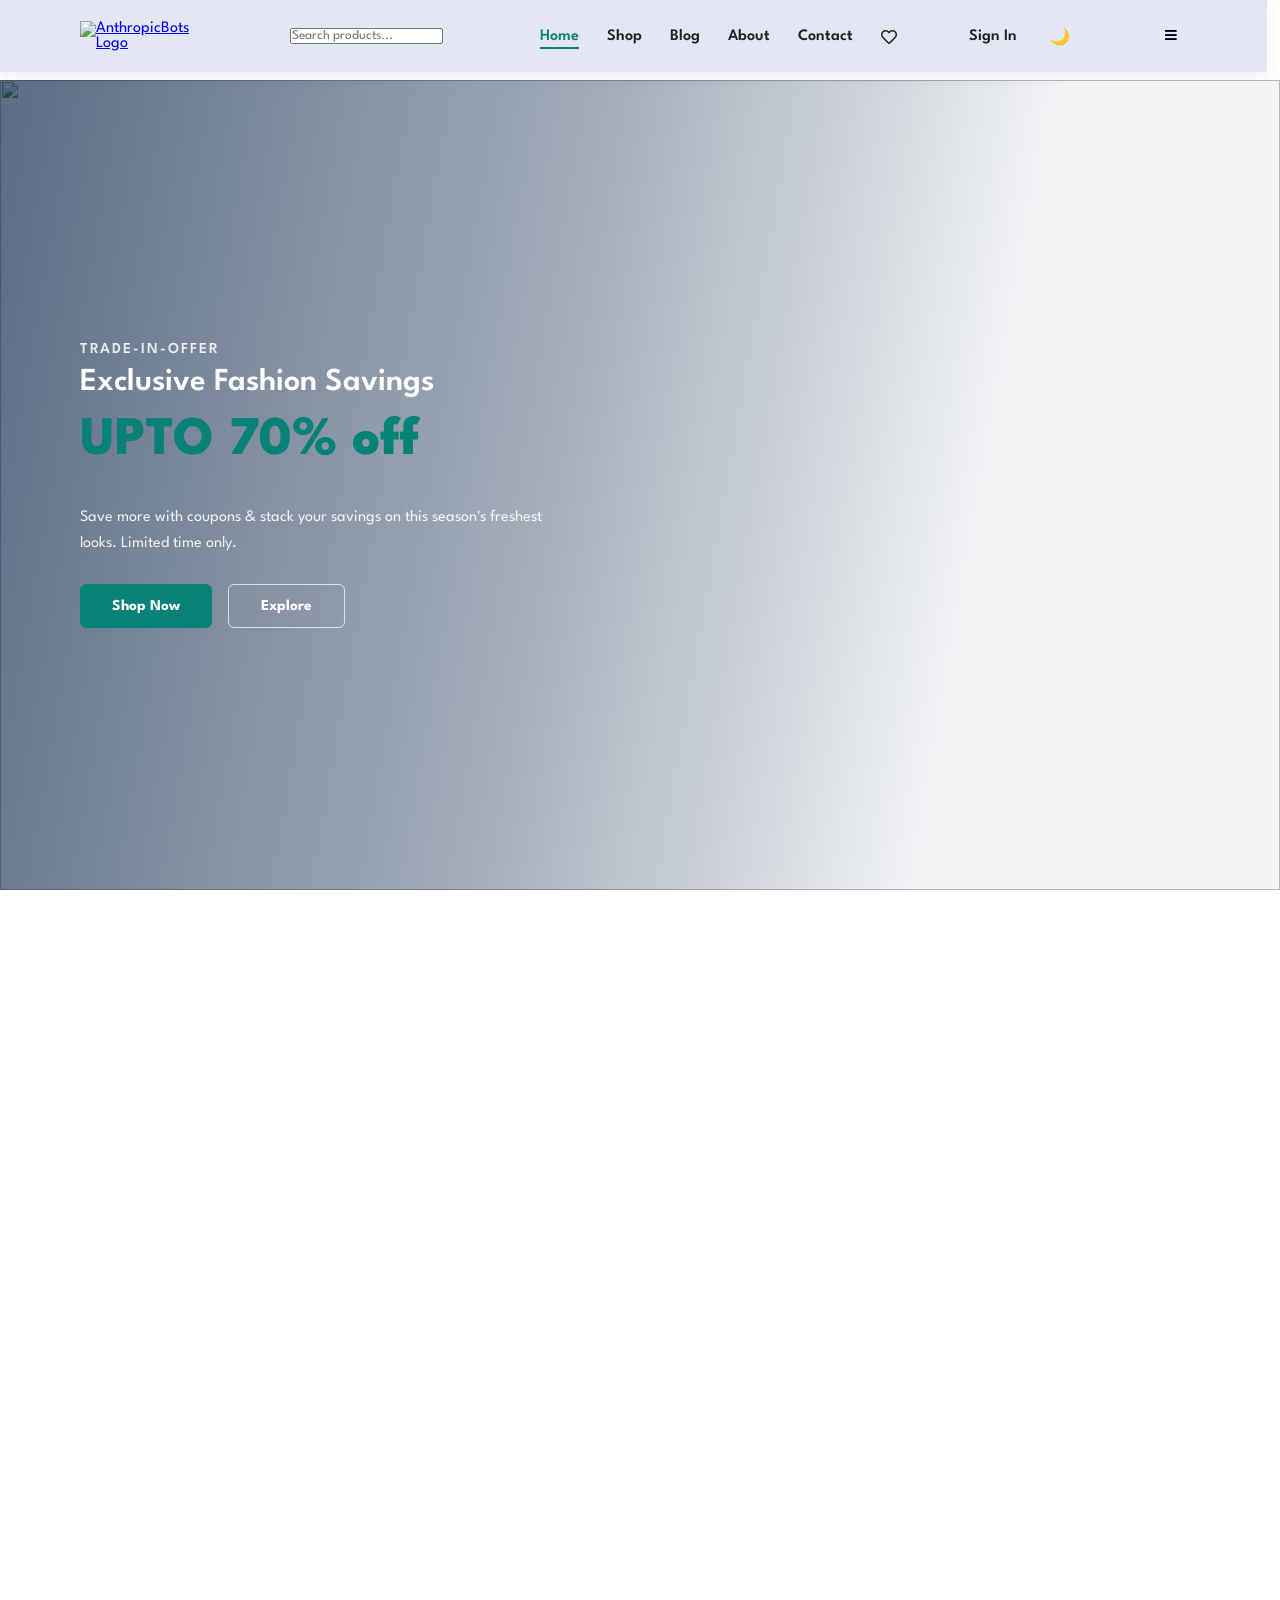
==== commit 80199928: "Merge branch 'main' into feature/comprehensive-rbac" ====
--- a/frontend/index.html
+++ b/frontend/index.html
@@ -292,6 +292,24 @@
         ></div>
     </section>
 
+    <!-- Recommended for You -->
+    <section
+        id="recommended"
+        class="section-p1 animate-on-scroll"
+    >
+        <h2>
+            Recommended for You
+        </h2>
+        <p>
+            Personalized product suggestions based on your interests
+        </p>
+        <div
+            class="products-grid"
+            id="recommended-products-container"
+        ></div>
+    </section>
+
+
     <!-- Small Banner -->
     <section
         id="sm-banner"
@@ -308,8 +326,8 @@
                 The best classic dress is on sale at cara
             </span>
             <button class="white">
-                <a href="about.html">
-                About Cara Store
+                <a href="Buy1Get1.html">
+                View Products
                 </a>
             </button>
         </div>
@@ -489,5 +507,10 @@
         src="scripts/back-to-top.js"
     ></script>
 
+    <script
+        defer
+        src="scripts/recommendations.js"
+    ></script>
+
   </body>
 </html>
--- a/frontend/styles/hero.css
+++ b/frontend/styles/hero.css
@@ -8,7 +8,7 @@
     padding: 0 80px;
     display: flex;
     align-items: center;
-    justify-content: center;
+    justify-content: flex-start;
     overflow: hidden;
 }
 
@@ -41,7 +41,7 @@
     content: '';
     position: absolute;
     inset: 0;
-    background: rgba(4, 30, 66, 0.35);
+    background: linear-gradient(100deg, rgba(4,30,66,0.65) 0%, rgba(4,30,66,0.35) 45%, rgba(4,30,66,0.05) 75%);
     z-index: 1;
     pointer-events: none;
 }
@@ -54,7 +54,8 @@
     align-items: flex-start;
     justify-content: center;
     padding: 0;
-    max-width: 700px;
+    max-width: 560px;
+    gap: 4px;
 }
 
 #herotexts{
@@ -65,35 +66,75 @@
     justify-content: center;
     flex-wrap:wrap;
 }
+#hero h4{
+    color: rgba(255,255,255,0.85);
+    font-size: 0.95rem;
+    font-weight: 600;
+    letter-spacing: 2px;
+    text-transform: uppercase;
+    margin-bottom: 4px;
+}
 #hero h2{
-    font-size:2.5rem;
-    margin-bottom: 10px;
-    line-height: 1;
-}
-
+    color: #fff;
+    font-size: 2rem;
+    font-weight: 600;
+    margin-bottom: 6px;
+    line-height: 1.2;
+}
 #hero h1{
     color: var(--primary-color);
+    font-size: 3.4rem;
+    font-weight: 800;
+    line-height: 1.1;
+    margin-bottom: 14px;
+}
+#hero p{
+    color: rgba(255,255,255,0.88);
+    font-size: 1rem;
+    line-height: 1.6;
+    margin-bottom: 24px;
+    max-width: 480px;
+}
+.hero-ctas{
+    display: flex;
+    gap: 16px;
+}
+.hero-ctas .primary{
+    background: var(--primary-color);
+    color: #fff;
+    border: none;
+    padding: 14px 32px;
+    border-radius: 6px;
+    font-weight: 700;
+    font-size: 0.95rem;
+    cursor: pointer;
+    transition: var(--transition-fast);
+}
+.hero-ctas .primary:hover{
+    background: #066663;
+    transform: translateY(-2px);
+    box-shadow: 0 8px 20px rgba(8,129,120,0.35);
+}
+.hero-ctas .secondary{
+    background: transparent;
+    color: #fff;
+    border: 1.5px solid rgba(255,255,255,0.7);
+    padding: 14px 32px;
+    border-radius: 6px;
+    font-weight: 700;
+    font-size: 0.95rem;
+    cursor: pointer;
+    transition: var(--transition-fast);
+}
+.hero-ctas .secondary:hover{
+    background: rgba(255,255,255,0.12);
+    border-color: #fff;
+    transform: translateY(-2px);
 }
 body.dark-theme #hero h1 {
     color: #5ef0fa !important;
 }
 
-#hero button{
-    background-image: url("../assets/images/button.png");
-    background-color: transparent;
-    color: var(--primary-color);
-    border: 0;
-    padding: 14px 80px 14px 65px;
-    background-repeat: no-repeat;
-    cursor: pointer;
-    font-weight: 700;
-    font-size: 15px;
-    transition: var(--transition-fast);
-}
-
-#hero button:hover{
-    transform: translateY(-2px);
-}
 
 /* Subtle premium zoom on hero image load */
 #hero-slider .hero-slide.is-active{
@@ -533,33 +574,37 @@
         min-height: 520px;
         height: auto;
         margin-top: 70px;
-        padding: 40px 20px;
-        align-items: center;
+        padding: 40px 24px;
+        align-items: flex-start;
+        justify-content: center;
+    }
+    #hero-content{
+        max-width: 100%;
+    }
+    #hero h4{
+        font-size: 0.75rem;
     }
     #hero h1{
         font-size: 2rem;
         line-height: 1.15;
-        margin: 8px 0;
+        margin-bottom: 8px;
     }
     #hero p {
-        font-size: 0.9rem;
+        font-size: 0.85rem;
         line-height: 1.6;
-        margin: 15px 0;
-    }
-    #hero button{
-        font-size: 0.6rem;
-        padding: 0;
-        justify-content: center;
-        align-items: center;
-        width: 100px;
-        height: 20px;
-        font-weight: 600;
-        background-size: 100% 100%;
-        background-repeat: no-repeat;
-        background-position: center;
+        margin-bottom: 18px;
     }
     #hero h2{
-        font-size: 1.75rem;
+        font-size: 1.4rem;
+    }
+    .hero-ctas{
+        flex-wrap: wrap;
+        gap: 10px;
+    }
+    .hero-ctas .primary,
+    .hero-ctas .secondary{
+        padding: 11px 22px;
+        font-size: 0.85rem;
     }
 
     #feature{
@@ -649,6 +694,12 @@
 /* Hero section */
 body.dark-theme #hero h2 {
   color: #f0f0f0;
+}
+body.dark-theme #hero h4 {
+  color: rgba(255,255,255,0.75);
+}
+body.dark-theme #hero p {
+  color: rgba(255,255,255,0.8);
 }
 
 /* Banner text */
@@ -661,7 +712,6 @@
   color: #ffffff;
 }
 /* Hero background overlay for dark mode */
-/* Hero background overlay for dark mode */
 body.dark-theme #hero {
     background-color: rgba(0, 0, 0, 0.45); /* halka overlay */
     background-blend-mode: darken; /* multiply ki jagah darken */
@@ -679,10 +729,9 @@
 body.dark-theme .products-grid img {
     background-color: #2a2a2a ;
 }
-body.dark-theme #hero button {
-    color: #5bd1e0 ;
-    background-color: transparent ;
-    border: none ;
+body.dark-theme .hero-ctas .secondary {
+    border-color: rgba(255,255,255,0.5);
+    color: #fff;
 }
 body.dark-theme #feature .fe-box h6 {
     color: #0a0a0a ;
--- a/frontend/styles/product-card.css
+++ b/frontend/styles/product-card.css
@@ -0,0 +1,469 @@
+/* =============================
+product section
+============================= */
+#product1{
+    text-align: center;
+}
+
+/* product card */
+.pro{
+    width: 280px;
+    min-width: 250px;
+    padding: 12px;
+    border: 1px solid var(--border-light);
+    border-radius: 20px;
+    cursor: pointer;
+    box-shadow: 0 8px 20px rgba(0,0,0,0.06);
+    margin: 15px 0;
+    transition: var(--transition-fast);
+    position: relative;
+    overflow: hidden;
+    background: var(--white);
+
+    display: flex;
+    flex-direction: column;
+    justify-content: space-between;
+}
+
+#product1 .pro:hover,
+#new-arrivals .pro:hover,
+#recently-viewed .pro:hover{
+    transform: translateY(-10px);
+    box-shadow: 0 18px 35px rgba(0,0,0,0.12);
+}
+
+/* product images */
+.product-image-wrapper{
+    width: 100%;
+    height: 260px;
+    overflow: hidden;
+    border-radius: 16px;
+    background: #f5f5f5;
+    flex-shrink: 0;
+}
+
+.pro img{
+    width: 100%;
+    height: 260px;
+    object-fit: cover;
+    display: block;
+    border-radius: 16px;
+    transition: 0.35s ease-in-out;
+    background: #f5f5f5;
+}
+
+#product1 .pro:hover img,
+#new-arrivals .pro:hover img,
+#recently-viewed .pro:hover img{
+    transform: scale(1.03) rotate(0.7deg);
+}
+
+/* product description */
+.pro .des{
+    text-align: start;
+    padding: 14px 0;
+    flex-grow: 1;
+}
+
+.pro .des span{
+    color: #606063;
+    font-size: 12px;
+}
+
+.pro .des h5{
+    padding-top: 7px;
+    color: var(--text-dark);
+    font-size: 14px;
+}
+
+.pro .des i{
+    font-size: 12px;
+    color: rgb(243,181,25);
+}
+
+.pro .des h4{
+    padding-top: 7px;
+    font-size: 15px;
+    font-weight: 700;
+    color: var(--primary-color);
+}
+
+/* cart button */
+#product1 .pro .cart,
+#new-arrivals .pro .cart,
+#recently-viewed .pro .cart{
+    width: 42px;
+    height: 42px;
+    line-height: 42px;
+    border-radius: 50%;
+    background-color: #e8f6ea;
+    font-weight: 500;
+    color: var(--primary-color);
+    border: 1px solid var(--border-light);
+    position: absolute;
+    bottom: 20px;
+    right: 12px;
+    transition: var(--transition-fast);
+}
+
+#product1 .pro .cart:hover,
+#new-arrivals .pro .cart:hover,
+#recently-viewed .pro .cart:hover{
+    background: var(--primary-color);
+    color: var(--white);
+}
+
+/* product action buttons */
+.product-actions{
+    display: flex;
+    gap: 8px;
+    margin-top: 15px;
+    width: 100%;
+    align-items: center;
+}
+.product-actions .primary-action{
+    flex: 1;
+    border: none;
+    padding: 12px;
+    border-radius: 8px;
+    cursor: pointer;
+    text-align: center;
+    text-decoration: none;
+    background: var(--primary-color);
+    color: white;
+    transition: 0.3s ease;
+    font-size: 0.85rem;
+}
+.product-actions .icon-action{
+    flex: 0 0 auto;
+    width: 40px;
+    height: 40px;
+    border: 1px solid rgba(8,129,120,0.25);
+    border-radius: 8px;
+    cursor: pointer;
+    background: var(--white);
+    color: var(--primary-color);
+    display: flex;
+    align-items: center;
+    justify-content: center;
+    transition: 0.3s ease;
+    padding: 0;
+}
+.product-actions .icon-action:hover{
+    background: var(--primary-color);
+    color: var(--white);
+    transform: translateY(-2px);
+}
+
+/* product badge */
+.product-badge{
+    position: absolute;
+    top: 12px;
+    left: 12px;
+    background: var(--primary-color);
+    color: var(--white);
+    padding: 6px 12px;
+    border-radius: 30px;
+    font-size: 12px;
+    font-weight: 600;
+    z-index: 2;
+}
+
+/* recently viewed */
+#recently-viewed{
+    text-align: center;
+}
+
+/* product hover overlay */
+.product-overlay{
+    position: absolute;
+    inset: 0;
+    background: rgba(0,0,0,0.4);
+    opacity: 0;
+    visibility: hidden;
+    transition: var(--transition-fast);
+    display: flex;
+    align-items: center;
+    justify-content: center;
+}
+
+.pro:hover .product-overlay{
+    opacity: 1;
+    visibility: visible;
+}
+
+/* responsive layout */
+@media(max-width:477px){
+
+    .products-grid{
+        justify-content: center;
+    }
+
+    .products-grid .pro{
+        width: 100%;
+        max-width: 320px;
+    }
+
+.product-actions{
+        flex-wrap: wrap;
+    }
+    .product-actions .primary-action{
+        flex: 1 1 calc(50% - 4px);
+    }
+}
+.product-actions .primary-action:hover{
+    opacity: 0.9;
+    transform: translateY(-2px);
+}
+
+/* products grid */
+.products-grid{
+    width: 100%;
+    display: flex;
+    flex-wrap: wrap;
+    gap: 20px;
+    justify-content: flex-start;
+    align-items: stretch;
+}
+
+.products-grid .pro{
+    flex: 0 0 280px;
+}
+body.dark-theme .pro {
+    background-color: #1e1e1e;
+    border: 1px solid #333 ;
+}
+
+body.dark-theme .pro img {
+    background-color: #2a2a2a;
+}
+
+body.dark-theme .pro .des h5,
+body.dark-theme .pro .des h4,
+body.dark-theme .pro .des span,
+body.dark-theme .pro .des p {
+    color: #e0e0e0 ;
+}
+/* Missing dark mode fixes */
+body.dark-theme .product-image-wrapper {
+    background: #2a2a2a;
+}
+
+body.dark-theme #product1 .pro .cart,
+body.dark-theme #new-arrivals .pro .cart,
+body.dark-theme #recently-viewed .pro .cart {
+    background-color: #2a2a2a;
+    border-color: #444;
+    color: #088178;
+}
+
+body.dark-theme #product1 .pro .cart:hover,
+body.dark-theme #new-arrivals .pro .cart:hover,
+body.dark-theme #recently-viewed .pro .cart:hover {
+    background: #088178;
+    color: #ffffff;
+}
+
+body.dark-theme .pro .des span {
+    color: #aaaaaa;
+}
+
+body.dark-theme .pro .des i {
+    color: rgb(243, 181, 25);
+}
+/* Syling for men's and women's section  */
+.quantity-controller {
+    display:flex !important;
+    align-items: center;
+    justify-content: center;
+    background-color: #088178;
+    border-radius: 4px;
+    padding: 10px 15px;
+    min-width: 120px;
+    transition: all 0.3s ease;
+}
+
+.qty-text{
+    color: #ffffff !important;
+    font-weight: 600;
+    font-size: 14ox;
+    margin: 0 15px;
+    user-select: none;
+}
+
+.qty-btn{
+    background: transparent !important;
+    border: none !important;
+    color: #ffffff !important;
+    cursor: pointer;
+    font-size: 14px;
+    display: inline-flex;
+    align-items: center;
+    justify-content: center;
+    padding: 0 5px;
+}
+
+.quantity-controller .hidden {
+    display: none !important;
+}
+/* Buy1Get1Badge */
+#product-container .pro{
+    position: relative !important;
+}
+.bogo-badge {
+    position: absolute;
+    top: 0;
+    left: 0;
+    background-color: #d9534f;
+    color: #ffffff;
+    font-size: 10px;
+    font-weight: 700;
+    text-transform: uppercase;
+    padding: 6px 8px;
+    z-index: 10;
+    border-radius: 4px 0 8px 0;
+    letter-spacing: 0.5px;
+    line-height: 1.3;
+    box-shadow: 1px 1px 4px rgba(0,0,0,0.15);
+    text-align: center;
+}
+/* ==========================================================================
+   #HOW-IT-WORKS SECTION - COMPLETE POLISHED CSS WITH TRANSITIONS
+   ========================================================================== */
+
+#how-it-works {
+    text-align: center;
+    padding: 40px 20px;
+    background-color: #ffffff; 
+    width: 100%;
+    box-sizing: border-box;
+}
+
+#how-it-works h5 {
+    font-size: 14px;
+    font-weight: 700;
+    letter-spacing: 1px;
+    color: #333;
+    text-transform: uppercase;
+    margin-bottom: 25px;
+}
+
+.steps-container {
+    display: grid;
+    grid-template-columns: repeat(3, 1fr); 
+    gap: 20px;
+    max-width: 1200px;
+    margin: 0 auto;
+    width: 100%;
+    box-sizing: border-box;
+}
+
+
+.step-box {
+    display: flex;
+    flex-direction: row; 
+    align-items: center; 
+    justify-content: flex-start; 
+    background: #ffffff;
+    border: 1px solid #e2e8f0; /* Soft solid border matching your preview */
+    padding: 20px 15px;
+    border-radius: 12px; /* Smooth rounded premium corners */
+    box-shadow: 0 2px 8px rgba(0, 0, 0, 0.04); /* Light subtle elevation */
+    box-sizing: border-box;
+    cursor: pointer;
+    
+    /* Engine for all animations (Glow, lift-up, borders) */
+    transition: all 0.3s ease-in-out; 
+}
+
+/* --- BASE ICON CIRCLE SETUP (With hover-out transition handler) --- */
+.icon-wrapper {
+    font-size: 20px;
+    width: 50px;
+    height: 50px;
+    display: flex;
+    align-items: center;
+    justify-content: center;
+    border-radius: 50%; /* Keeps it perfectly circular */
+    margin-right: 15px; 
+    flex-shrink: 0; 
+    
+    transition: transform 0.2s ease-in-out; 
+}
+
+/* --- DYNAMIC STATIC COLORS (As per your UI specifications) --- */
+
+/* Step 1: Soft Brown/Orange Tint */
+.steps-container .step-box:nth-child(1) .icon-wrapper {
+    background-color: #fdf2e9; 
+    color: #b76e43; 
+}
+
+/* Step 2: Soft Blue Tint */
+.steps-container .step-box:nth-child(2) .icon-wrapper {
+    background-color: #e0f2fe; 
+    color: #0284c7; 
+}
+
+/* Step 3: Soft Green Tint */
+.steps-container .step-box:nth-child(3) .icon-wrapper {
+    background-color: #dcfce7; 
+    color: #16a34a; 
+}
+
+/* --- TYPOGRAPHY DETAILS --- */
+.step-details {
+    text-align: left;
+}
+
+.step-details h3 {
+    font-size: 14px;
+    font-weight: 700;
+    color: #1a202c;
+    margin: 0 0 4px 0;
+}
+
+.step-details p {
+    font-size: 11.5px;
+    color: #718096;
+    margin: 0;
+    line-height: 1.4;
+}
+
+/* ==========================================================================
+   HOVER INTERACTIONS ENGINE (Floating & Distinct Glow effects)
+   ========================================================================== */
+
+/* Cards float slightly up on hover */
+.step-box:hover {
+    transform: translateY(-5px); 
+    border-color: #cbd5e1; 
+}
+
+/* Step 1 Hover: Soft Brown/Orange Shadow Glow */
+.steps-container .step-box:nth-child(1):hover {
+    box-shadow: 0 10px 20px rgba(183, 110, 67, 0.15); 
+}
+
+/* Step 2 Hover: Soft Blue Shadow Glow */
+.steps-container .step-box:nth-child(2):hover {
+    box-shadow: 0 10px 20px rgba(2, 132, 199, 0.18); 
+}
+
+/* Step 3 Hover: Soft Green Shadow Glow */
+.steps-container .step-box:nth-child(3):hover {
+    box-shadow: 0 10px 20px rgba(22, 163, 74, 0.15); 
+}
+
+/* Inner Icon Micro-interaction scales up subtly on card hover */
+.step-box:hover .icon-wrapper {
+    transform: scale(1.08);
+}
+
+/* --- RESPONSIVE FALLBACK (For Small Tablets and Mobile Views) --- */
+@media (max-width: 900px) {
+    .steps-container {
+        grid-template-columns: 1fr; /* Rows wrap cleanly into single column stack */
+        gap: 15px;
+    }
+}
--- a/frontend/styles/style.css
+++ b/frontend/styles/style.css
@@ -1,6 +1,4 @@
-/* =============================
-product controls
-============================= */
+/* product controls */
 .product-controls{
     width: 100%;
     display: flex;
@@ -42,9 +40,7 @@
     background: var(--white);
 }
 
-/* =============================
-responsive layout
-============================= */
+/* responsive layout */
 @media(max-width:1024px){
     .product-controls{
         flex-wrap: wrap;
@@ -52,7 +48,6 @@
 }
 
 @media(max-width:799px){
-
     .product-controls{
         flex-direction: column;
         align-items: stretch;
@@ -66,10 +61,6 @@
         width: 100%;
     }
 }
-
-/* =============================
-homepage product grid fix
-============================= */
 
 #product1 .pro-container,
 #new-arrivals .pro-container,
@@ -107,7 +98,6 @@
 }
 
 @media(max-width:799px){
-
     #product1 .pro,
     #new-arrivals .pro,
     #recently-viewed .pro{
@@ -116,11 +106,10 @@
 }
 
 @media(max-width:477px){
-
     #product1 .pro,
     #new-arrivals .pro,
     #recently-viewed .pro{
         flex: 0 0 100%;
         max-width: 100%;
     }
-}+}
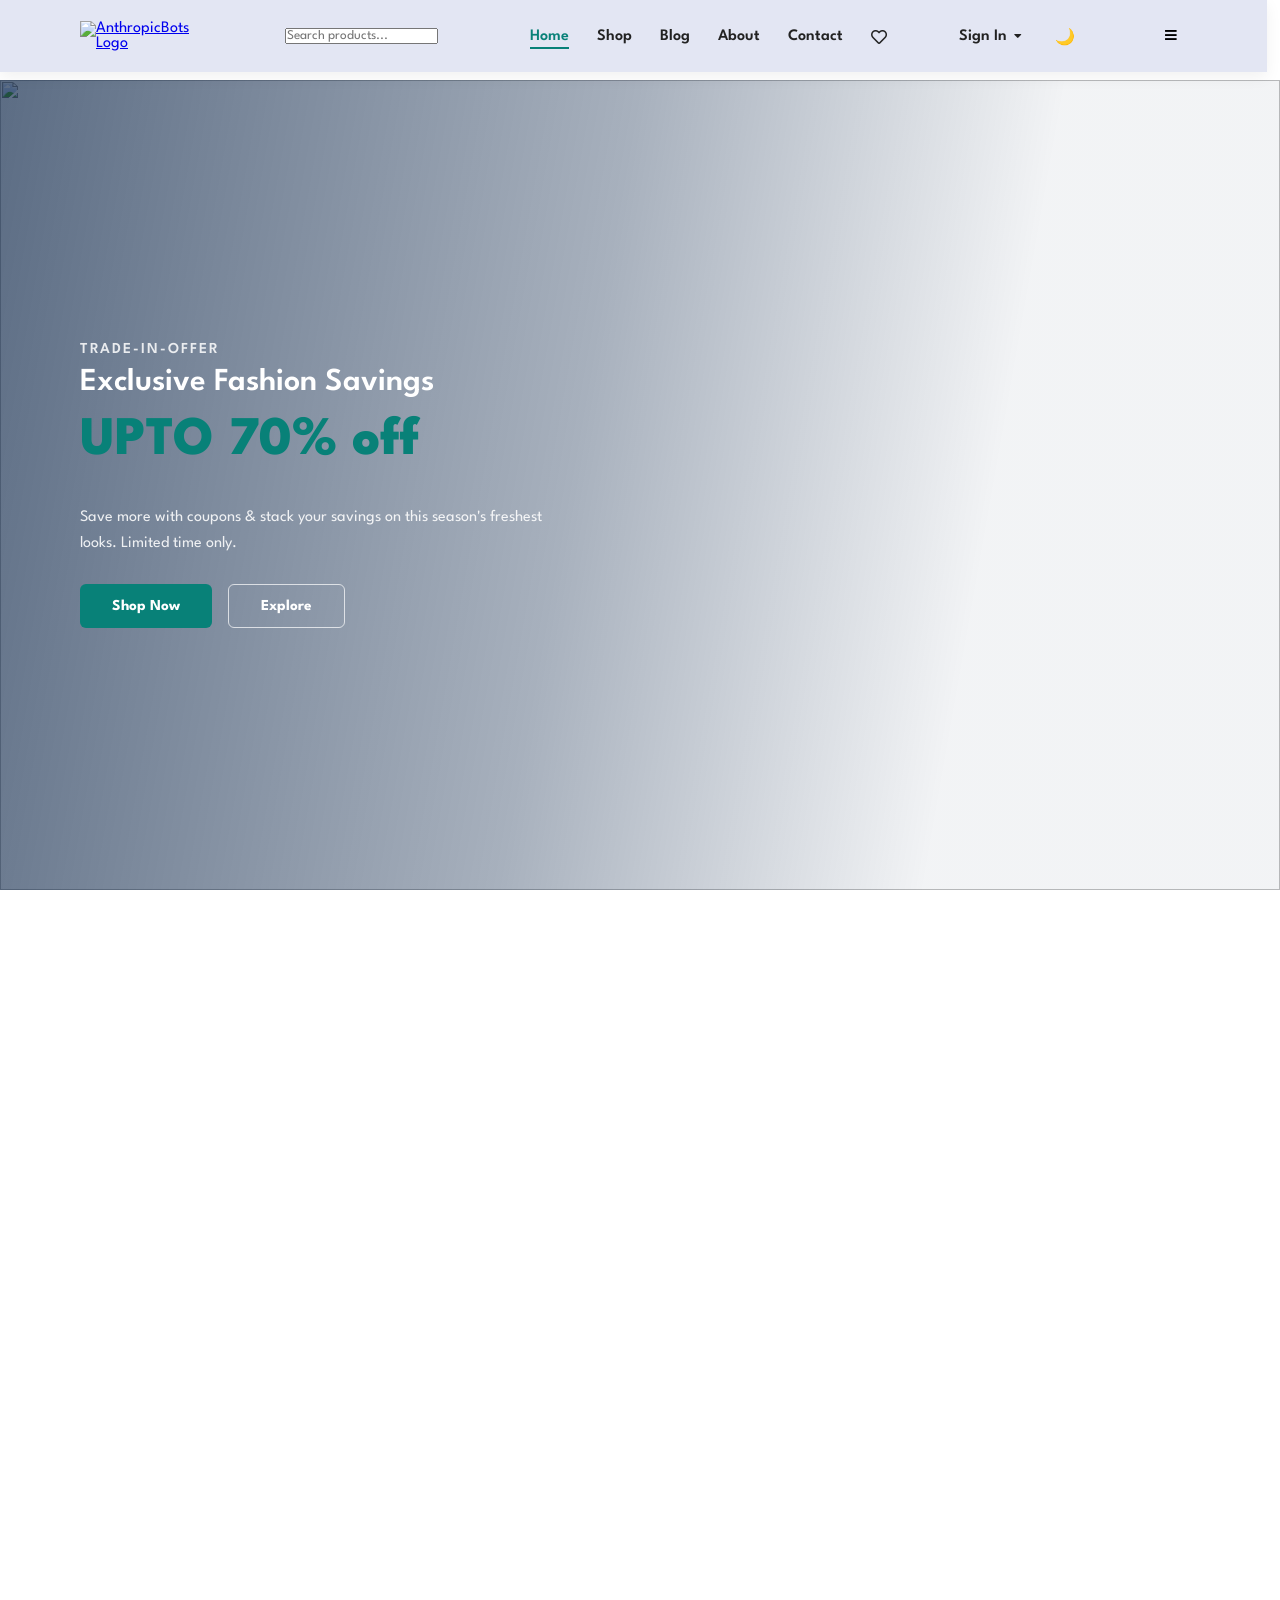
==== commit 96d7cacc: "Merge pull request #254 feat: add recently viewed products support" ====
--- a/frontend/index.html
+++ b/frontend/index.html
@@ -6,8 +6,6 @@
         name="viewport"
         content="width=device-width, initial-scale=1.0"
     >
-
-    <!-- SEO -->
     <link rel="canonical" href="https://www.bhuvansh.xyz/index.html">
     <meta
         name="description"
@@ -325,7 +323,7 @@
             <span>
                 The best classic dress is on sale at cara
             </span>
-            <button class="white">
+            <button class="banner-btn">
                 <a href="Buy1Get1.html">
                 View Products
                 </a>
@@ -342,7 +340,7 @@
             <span>
                 The best classic dress is on sale at cara
             </span>
-            <button class="white">
+            <button class="banner-btn">
                 <a href="shop.html">
                 Collection
                 </a>
@@ -511,6 +509,9 @@
         defer
         src="scripts/recommendations.js"
     ></script>
-
+    <script
+        type="module"
+        src="scripts/recentlyViewed.js"
+    ></script>
   </body>
 </html>
--- a/frontend/styles/style.css
+++ b/frontend/styles/style.css
@@ -113,3 +113,7 @@
         max-width: 100%;
     }
 }
+
+/* =============================
+Password Strength Meter (Issue #166)
+}
